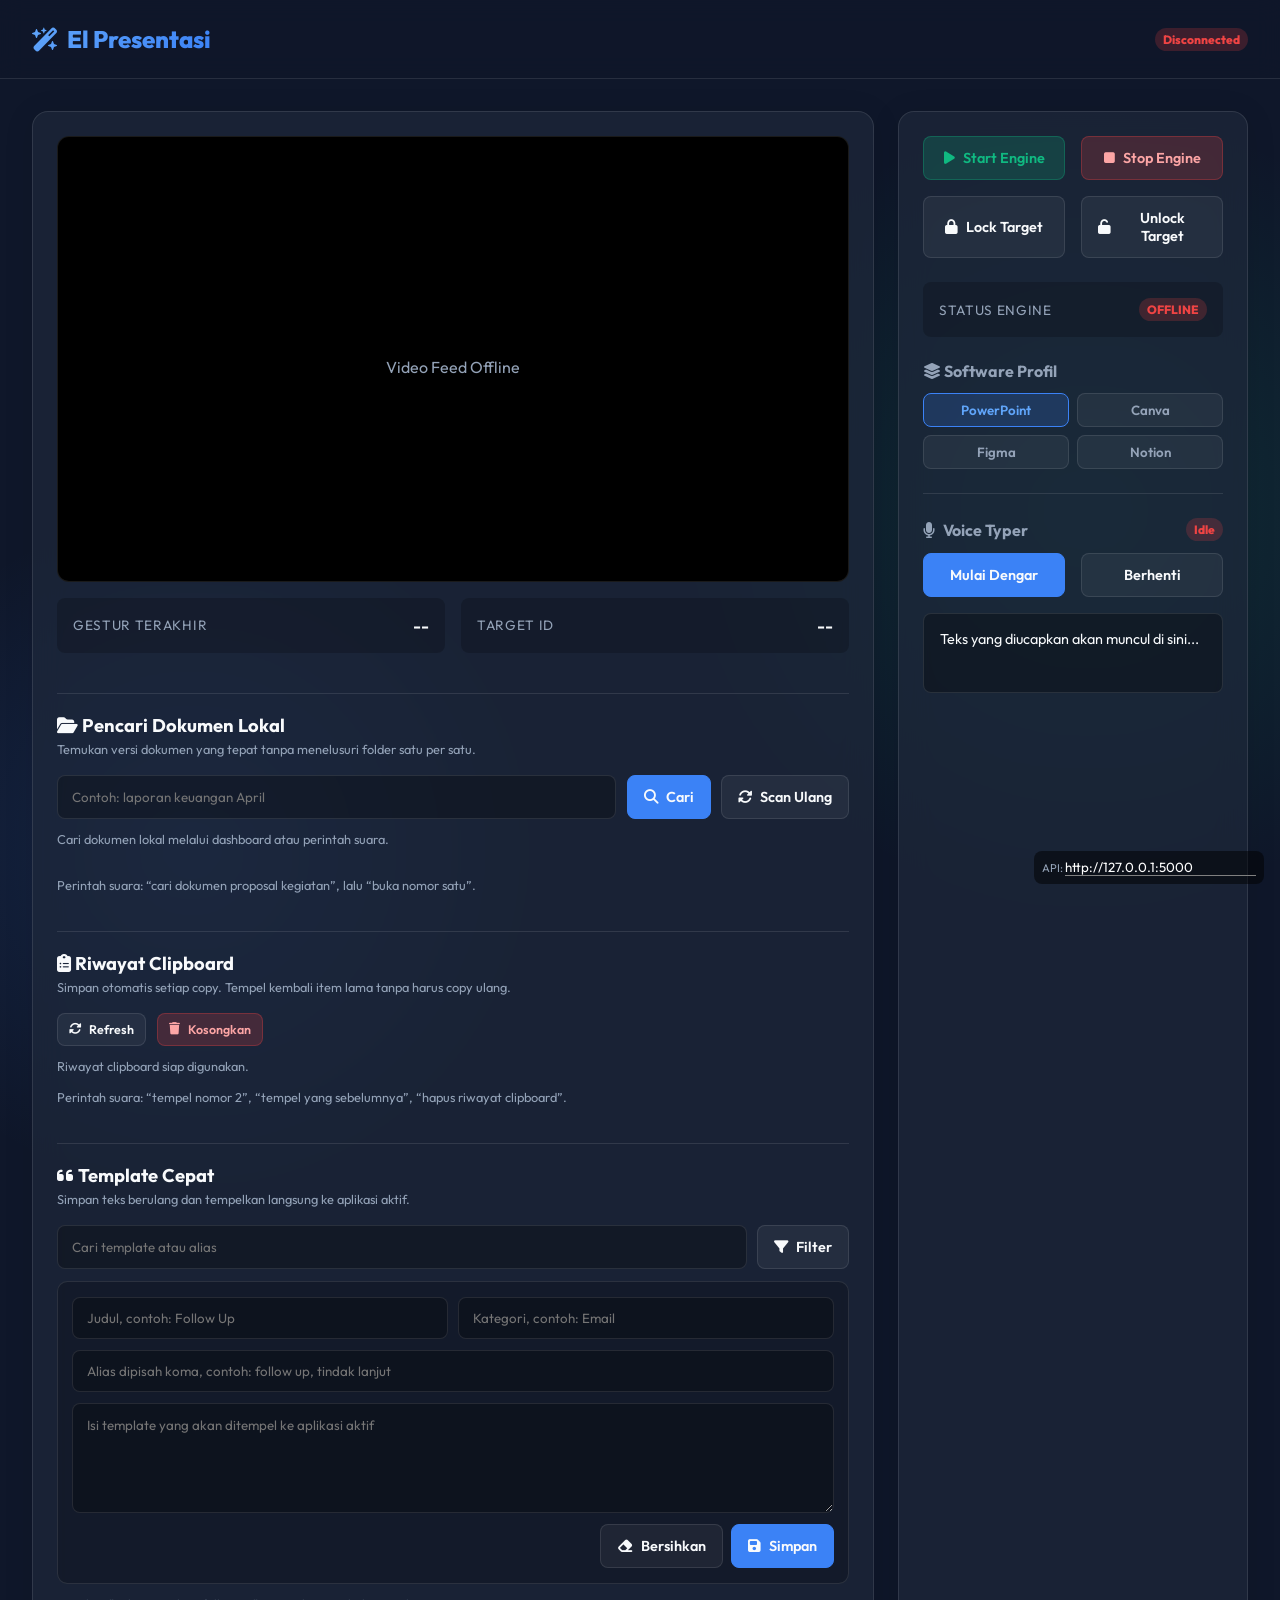
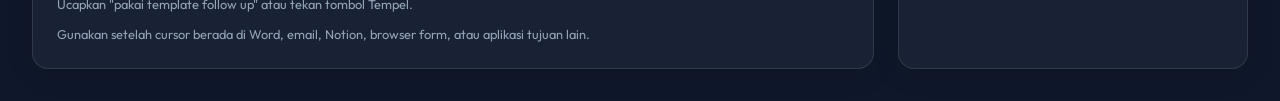
==== frontend/index.html @ c08a26cc "vibe" ====
<!DOCTYPE html>
<html lang="id">
<head>
    <meta charset="UTF-8">
    <meta name="viewport" content="width=device-width, initial-scale=1.0">
    <title>El Presentasi - Dashboard</title>
    <link href="https://fonts.googleapis.com/css2?family=Outfit:wght@300;400;600;800&display=swap" rel="stylesheet">
    <link rel="stylesheet" href="https://cdnjs.cloudflare.com/ajax/libs/font-awesome/6.4.0/css/all.min.css">
    <style>
        :root {
            --bg-color: #0f172a;
            --panel-bg: rgba(30, 41, 59, 0.7);
            --primary: #3b82f6;
            --primary-hover: #2563eb;
            --success: #10b981;
            --danger: #ef4444;
            --warning: #f59e0b;
            --text-main: #f8fafc;
            --text-muted: #94a3b8;
            --glass-border: rgba(255, 255, 255, 0.1);
        }

        * {
            box-sizing: border-box;
            margin: 0;
            padding: 0;
            font-family: 'Outfit', sans-serif;
        }

        body {
            background-color: var(--bg-color);
            background-image: radial-gradient(circle at 15% 50%, rgba(59, 130, 246, 0.15), transparent 25%),
                              radial-gradient(circle at 85% 30%, rgba(16, 185, 129, 0.15), transparent 25%);
            color: var(--text-main);
            min-height: 100vh;
            display: flex;
            flex-direction: column;
            overflow-x: hidden;
        }

        header {
            padding: 1.5rem 2rem;
            display: flex;
            justify-content: space-between;
            align-items: center;
            border-bottom: 1px solid var(--glass-border);
            background: rgba(15, 23, 42, 0.8);
            backdrop-filter: blur(12px);
            position: sticky;
            top: 0;
            z-index: 100;
        }

        .logo {
            font-size: 1.5rem;
            font-weight: 800;
            background: linear-gradient(135deg, #60a5fa, #3b82f6);
            -webkit-background-clip: text;
            -webkit-text-fill-color: transparent;
            display: flex;
            align-items: center;
            gap: 0.5rem;
        }

        .container {
            display: grid;
            grid-template-columns: 1fr 350px;
            gap: 1.5rem;
            padding: 2rem;
            flex-grow: 1;
            max-width: 1400px;
            margin: 0 auto;
            width: 100%;
        }

        @media (max-width: 1024px) {
            .container {
                grid-template-columns: 1fr;
            }
        }

        .glass-panel {
            background: var(--panel-bg);
            border-radius: 1rem;
            border: 1px solid var(--glass-border);
            padding: 1.5rem;
            backdrop-filter: blur(16px);
            box-shadow: 0 4px 30px rgba(0, 0, 0, 0.1);
        }

        /* Video Section */
        .video-section {
            display: flex;
            flex-direction: column;
            gap: 1rem;
        }

        .video-container {
            width: 100%;
            aspect-ratio: 16/9;
            background: #000;
            border-radius: 0.75rem;
            overflow: hidden;
            position: relative;
            border: 1px solid var(--glass-border);
            display: flex;
            align-items: center;
            justify-content: center;
        }

        .video-container img {
            width: 100%;
            height: 100%;
            object-fit: contain;
        }

        .video-placeholder {
            position: absolute;
            display: flex;
            flex-direction: column;
            align-items: center;
            gap: 1rem;
            color: var(--text-muted);
        }

        .video-placeholder i {
            font-size: 3rem;
        }

        /* Controls Section */
        .controls-grid {
            display: grid;
            grid-template-columns: repeat(2, 1fr);
            gap: 1rem;
            margin-bottom: 1.5rem;
        }

        .btn {
            background: rgba(255, 255, 255, 0.05);
            border: 1px solid var(--glass-border);
            color: var(--text-main);
            padding: 0.75rem 1rem;
            border-radius: 0.5rem;
            font-size: 0.9rem;
            font-weight: 600;
            cursor: pointer;
            transition: all 0.2s ease;
            display: flex;
            align-items: center;
            justify-content: center;
            gap: 0.5rem;
        }

        .btn:hover {
            background: rgba(255, 255, 255, 0.1);
            transform: translateY(-2px);
        }

        .btn:active {
            transform: translateY(0);
        }

        .btn-primary {
            background: var(--primary);
            border-color: var(--primary);
        }
        .btn-primary:hover {
            background: var(--primary-hover);
        }

        .btn-success {
            background: rgba(16, 185, 129, 0.2);
            color: var(--success);
            border-color: rgba(16, 185, 129, 0.3);
        }
        .btn-success:hover { background: rgba(16, 185, 129, 0.3); }

        .btn-danger {
            background: rgba(239, 68, 68, 0.2);
            color: #fca5a5;
            border-color: rgba(239, 68, 68, 0.3);
        }
        .btn-danger:hover { background: rgba(239, 68, 68, 0.3); }

        /* Status Cards */
        .status-container {
            display: flex;
            flex-direction: column;
            gap: 1rem;
            margin-bottom: 1.5rem;
        }

        .status-card {
            background: rgba(0, 0, 0, 0.2);
            border-radius: 0.5rem;
            padding: 1rem;
            display: flex;
            justify-content: space-between;
            align-items: center;
        }

        .status-label {
            font-size: 0.85rem;
            color: var(--text-muted);
            text-transform: uppercase;
            letter-spacing: 0.05em;
        }

        .status-value {
            font-weight: 600;
            font-size: 1.1rem;
        }

        .status-badge {
            padding: 0.25rem 0.5rem;
            border-radius: 1rem;
            font-size: 0.75rem;
            font-weight: 800;
        }
        .badge-active { background: rgba(16, 185, 129, 0.2); color: var(--success); }
        .badge-inactive { background: rgba(239, 68, 68, 0.2); color: var(--danger); }
        .badge-warning { background: rgba(245, 158, 11, 0.2); color: var(--warning); }

        /* Software Selector */
        .software-selector {
            margin-bottom: 1.5rem;
        }
        .software-selector h3 {
            font-size: 1rem;
            margin-bottom: 0.75rem;
            color: var(--text-muted);
        }
        .software-grid {
            display: grid;
            grid-template-columns: repeat(2, 1fr);
            gap: 0.5rem;
        }
        .software-btn {
            background: rgba(255, 255, 255, 0.05);
            border: 1px solid var(--glass-border);
            color: var(--text-muted);
            padding: 0.5rem;
            border-radius: 0.5rem;
            cursor: pointer;
            transition: all 0.2s;
            font-weight: 600;
            display: flex;
            align-items: center;
            justify-content: center;
            gap: 0.5rem;
        }
        .software-btn.active {
            background: rgba(59, 130, 246, 0.2);
            color: #60a5fa;
            border-color: var(--primary);
        }

        /* Voice Typer Section */
        .voice-section {
            margin-top: 1.5rem;
            padding-top: 1.5rem;
            border-top: 1px solid var(--glass-border);
        }

        .voice-section h3 {
            font-size: 1rem;
            margin-bottom: 0.75rem;
            color: var(--text-muted);
            display: flex;
            align-items: center;
            gap: 0.5rem;
        }

        .voice-text-box {
            background: rgba(0, 0, 0, 0.3);
            border: 1px solid var(--glass-border);
            border-radius: 0.5rem;
            padding: 1rem;
            min-height: 80px;
            font-size: 0.9rem;
            color: var(--text-main);
            margin-bottom: 1rem;
            word-wrap: break-word;
        }

        /* Document Finder */
        .document-section {
            border-top: 1px solid var(--glass-border);
            padding-top: 1.25rem;
        }

        .document-heading {
            display: flex;
            align-items: flex-end;
            justify-content: space-between;
            gap: 1rem;
            margin-bottom: 1rem;
        }

        .document-heading h2 {
            font-size: 1.15rem;
            margin-bottom: 0.2rem;
        }

        .document-heading p,
        .document-help {
            color: var(--text-muted);
            font-size: 0.8rem;
            line-height: 1.5;
        }

        .document-search-row {
            display: grid;
            grid-template-columns: minmax(0, 1fr) auto auto;
            gap: 0.65rem;
        }

        .document-search-row input {
            width: 100%;
            background: rgba(0, 0, 0, 0.28);
            border: 1px solid var(--glass-border);
            color: var(--text-main);
            padding: 0.8rem 0.9rem;
            border-radius: 0.5rem;
            outline: none;
            transition: border-color 0.2s ease, box-shadow 0.2s ease;
        }

        .document-search-row input:focus {
            border-color: var(--primary);
            box-shadow: 0 0 0 3px rgba(59, 130, 246, 0.16);
        }

        .document-message {
            min-height: 1.2rem;
            color: var(--text-muted);
            font-size: 0.8rem;
            margin: 0.75rem 0;
        }

        .document-message.error {
            color: #fca5a5;
        }

        .document-results {
            display: grid;
            gap: 0.55rem;
        }

        .document-result,
        .document-empty {
            background: rgba(0, 0, 0, 0.22);
            border: 1px solid var(--glass-border);
            border-radius: 0.65rem;
            padding: 0.8rem;
        }

        .document-result {
            display: grid;
            grid-template-columns: auto minmax(0, 1fr) auto;
            align-items: center;
            gap: 0.75rem;
        }

        .document-result-index {
            width: 1.75rem;
            height: 1.75rem;
            border-radius: 50%;
            display: grid;
            place-items: center;
            color: #93c5fd;
            background: rgba(59, 130, 246, 0.16);
            font-size: 0.78rem;
            font-weight: 800;
        }

        .document-result-name {
            font-size: 0.92rem;
            font-weight: 600;
            word-break: break-word;
        }

        .document-result-meta,
        .document-result-path {
            color: var(--text-muted);
            font-size: 0.72rem;
            margin-top: 0.18rem;
            word-break: break-all;
        }

        .document-help {
            margin-top: 0.85rem;
        }

        .btn-compact {
            padding: 0.5rem 0.7rem;
            font-size: 0.78rem;
        }

        /* Clipboard History */
        .clipboard-section {
            border-top: 1px solid var(--glass-border);
            padding-top: 1.25rem;
            margin-top: 1.25rem;
        }

        .clipboard-heading {
            display: flex;
            align-items: flex-end;
            justify-content: space-between;
            gap: 1rem;
            margin-bottom: 1rem;
        }

        .clipboard-heading h2 {
            font-size: 1.15rem;
            margin-bottom: 0.2rem;
        }

        .clipboard-heading p,
        .clipboard-help {
            color: var(--text-muted);
            font-size: 0.8rem;
            line-height: 1.5;
        }

        .clipboard-toolbar {
            display: flex;
            gap: 0.65rem;
            margin-bottom: 0.75rem;
        }

        .clipboard-message {
            min-height: 1.2rem;
            color: var(--text-muted);
            font-size: 0.8rem;
            margin: 0.65rem 0;
        }

        .clipboard-message.error {
            color: #fca5a5;
        }

        .clipboard-list {
            display: grid;
            gap: 0.55rem;
        }

        .clipboard-item,
        .clipboard-empty {
            background: rgba(0, 0, 0, 0.22);
            border: 1px solid var(--glass-border);
            border-radius: 0.65rem;
            padding: 0.8rem;
        }

        .clipboard-item {
            display: grid;
            grid-template-columns: auto minmax(0, 1fr) auto;
            align-items: center;
            gap: 0.75rem;
            cursor: pointer;
            transition: border-color 0.2s ease, background 0.15s ease;
        }

        .clipboard-item:hover {
            border-color: rgba(59, 130, 246, 0.4);
            background: rgba(59, 130, 246, 0.06);
        }

        .clipboard-item-index {
            width: 1.75rem;
            height: 1.75rem;
            border-radius: 50%;
            display: grid;
            place-items: center;
            color: #a78bfa;
            background: rgba(139, 92, 246, 0.16);
            font-size: 0.78rem;
            font-weight: 800;
        }

        .clipboard-item-preview {
            font-size: 0.88rem;
            color: var(--text-main);
            word-break: break-word;
            white-space: pre-line;
            max-height: 2.8rem;
            overflow: hidden;
            line-height: 1.4;
        }

        .clipboard-item-meta {
            color: var(--text-muted);
            font-size: 0.7rem;
            margin-top: 0.15rem;
        }

        /* Quick Templates */
        .snippet-section {
            border-top: 1px solid var(--glass-border);
            padding-top: 1.25rem;
            margin-top: 1.25rem;
        }

        .snippet-heading {
            display: flex;
            align-items: flex-end;
            justify-content: space-between;
            gap: 1rem;
            margin-bottom: 1rem;
        }

        .snippet-heading h2 {
            font-size: 1.15rem;
            margin-bottom: 0.2rem;
        }

        .snippet-heading p,
        .snippet-help {
            color: var(--text-muted);
            font-size: 0.8rem;
            line-height: 1.5;
        }

        .snippet-toolbar {
            display: grid;
            grid-template-columns: minmax(0, 1fr) auto;
            gap: 0.65rem;
            margin-bottom: 0.75rem;
        }

        .snippet-form {
            background: rgba(0, 0, 0, 0.22);
            border: 1px solid var(--glass-border);
            border-radius: 0.65rem;
            padding: 0.9rem;
            display: grid;
            gap: 0.7rem;
            margin-bottom: 0.75rem;
        }

        .snippet-form-grid {
            display: grid;
            grid-template-columns: repeat(2, minmax(0, 1fr));
            gap: 0.65rem;
        }

        .snippet-toolbar input,
        .snippet-form input,
        .snippet-form textarea {
            width: 100%;
            background: rgba(0, 0, 0, 0.28);
            border: 1px solid var(--glass-border);
            color: var(--text-main);
            padding: 0.75rem 0.85rem;
            border-radius: 0.5rem;
            outline: none;
            transition: border-color 0.2s ease, box-shadow 0.2s ease;
        }

        .snippet-toolbar input:focus,
        .snippet-form input:focus,
        .snippet-form textarea:focus {
            border-color: var(--primary);
            box-shadow: 0 0 0 3px rgba(59, 130, 246, 0.16);
        }

        .snippet-form textarea {
            min-height: 110px;
            resize: vertical;
            line-height: 1.45;
        }

        .snippet-form-actions,
        .snippet-actions {
            display: flex;
            flex-wrap: wrap;
            gap: 0.45rem;
            justify-content: flex-end;
        }

        .snippet-message {
            min-height: 1.2rem;
            color: var(--text-muted);
            font-size: 0.8rem;
            margin: 0.65rem 0;
        }

        .snippet-message.error {
            color: #fca5a5;
        }

        .snippet-list {
            display: grid;
            gap: 0.55rem;
        }

        .snippet-card,
        .snippet-empty {
            background: rgba(0, 0, 0, 0.22);
            border: 1px solid var(--glass-border);
            border-radius: 0.65rem;
            padding: 0.8rem;
        }

        .snippet-card {
            display: grid;
            grid-template-columns: minmax(0, 1fr) auto;
            gap: 0.75rem;
            align-items: start;
        }

        .snippet-title-row {
            display: flex;
            align-items: center;
            flex-wrap: wrap;
            gap: 0.45rem;
            margin-bottom: 0.25rem;
        }

        .snippet-title {
            font-size: 0.94rem;
            font-weight: 700;
            word-break: break-word;
        }

        .snippet-category {
            color: #93c5fd;
            background: rgba(59, 130, 246, 0.14);
            border: 1px solid rgba(59, 130, 246, 0.24);
            border-radius: 999px;
            padding: 0.16rem 0.45rem;
            font-size: 0.68rem;
            font-weight: 700;
        }

        .snippet-aliases,
        .snippet-preview {
            color: var(--text-muted);
            font-size: 0.74rem;
            line-height: 1.45;
            word-break: break-word;
        }

        .snippet-preview {
            margin-top: 0.22rem;
            white-space: pre-line;
            max-height: 3.2rem;
            overflow: hidden;
        }

        @media (max-width: 640px) {
            .document-search-row {
                grid-template-columns: 1fr 1fr;
            }

            .document-search-row input {
                grid-column: 1 / -1;
            }

            .snippet-toolbar,
            .snippet-form-grid,
            .snippet-card {
                grid-template-columns: 1fr;
            }

            .snippet-actions,
            .snippet-form-actions {
                justify-content: stretch;
            }

            .snippet-actions .btn,
            .snippet-form-actions .btn {
                flex: 1 1 auto;
            }
        }

        /* Pulse animation */
        @keyframes pulse {
            0% { box-shadow: 0 0 0 0 rgba(239, 68, 68, 0.4); }
            70% { box-shadow: 0 0 0 10px rgba(239, 68, 68, 0); }
            100% { box-shadow: 0 0 0 0 rgba(239, 68, 68, 0); }
        }
        .recording .fa-microphone {
            color: var(--danger);
            animation: pulse 2s infinite;
            border-radius: 50%;
        }

        /* API Base URL config */
        .api-config {
            position: fixed;
            bottom: 1rem;
            right: 1rem;
            background: rgba(0,0,0,0.5);
            padding: 0.5rem;
            border-radius: 0.5rem;
            font-size: 0.7rem;
            color: var(--text-muted);
        }

    </style>
</head>
<body>

    <header>
        <div class="logo">
            <i class="fa-solid fa-wand-magic-sparkles"></i>
            El Presentasi
        </div>
        <div id="connection-status" class="status-badge badge-warning">Connecting...</div>
    </header>

    <div class="container">
        <!-- Main Video Panel -->
        <div class="glass-panel video-section">
            <div class="video-container">
                <div class="video-placeholder" id="video-placeholder">
                    <i class="fa-solid fa-camera-slash"></i>
                    <p>Video Feed Offline</p>
                </div>
                <img id="video-stream" src="" alt="Video Feed" style="display: none;">
            </div>

            <div class="status-container" style="flex-direction: row; flex-wrap: wrap;">
                <div class="status-card" style="flex: 1;">
                    <div class="status-label">Gestur Terakhir</div>
                    <div class="status-value" id="val-gesture">--</div>
                </div>
                <div class="status-card" style="flex: 1;">
                    <div class="status-label">Target ID</div>
                    <div class="status-value" id="val-locked-id">--</div>
                </div>
            </div>

            <section class="document-section" aria-labelledby="document-title">
                <div class="document-heading">
                    <div>
                        <h2 id="document-title"><i class="fa-solid fa-folder-open"></i> Pencari Dokumen Lokal</h2>
                        <p>Temukan versi dokumen yang tepat tanpa menelusuri folder satu per satu.</p>
                    </div>
                </div>
                <div class="document-search-row">
                    <input
                        type="search"
                        id="document-query"
                        placeholder="Contoh: laporan keuangan April"
                        aria-label="Kata kunci pencarian dokumen"
                    >
                    <button class="btn btn-primary" id="document-search-button" onclick="searchDocuments(false)">
                        <i class="fa-solid fa-magnifying-glass"></i> Cari
                    </button>
                    <button class="btn" id="document-refresh-button" onclick="searchDocuments(true)">
                        <i class="fa-solid fa-rotate"></i> Scan Ulang
                    </button>
                </div>
                <div class="document-message" id="document-message">
                    Cari dokumen lokal melalui dashboard atau perintah suara.
                </div>
                <div class="document-results" id="document-results"></div>
                <p class="document-help">
                    Perintah suara: “cari dokumen proposal kegiatan”, lalu “buka nomor satu”.
                </p>
            </section>

            <section class="clipboard-section" aria-labelledby="clipboard-title">
                <div class="clipboard-heading">
                    <div>
                        <h2 id="clipboard-title"><i class="fa-solid fa-clipboard-list"></i> Riwayat Clipboard</h2>
                        <p>Simpan otomatis setiap copy. Tempel kembali item lama tanpa harus copy ulang.</p>
                    </div>
                </div>
                <div class="clipboard-toolbar">
                    <button class="btn btn-compact" onclick="refreshClipboard()">
                        <i class="fa-solid fa-rotate"></i> Refresh
                    </button>
                    <button class="btn btn-danger btn-compact" onclick="clearClipboard()">
                        <i class="fa-solid fa-trash"></i> Kosongkan
                    </button>
                </div>
                <div class="clipboard-message" id="clipboard-message">
                    Riwayat clipboard siap digunakan.
                </div>
                <div class="clipboard-list" id="clipboard-list"></div>
                <p class="clipboard-help">
                    Perintah suara: &ldquo;tempel nomor 2&rdquo;, &ldquo;tempel yang sebelumnya&rdquo;, &ldquo;hapus riwayat clipboard&rdquo;.
                </p>
            </section>

            <section class="snippet-section" aria-labelledby="snippet-title">
                <div class="snippet-heading">
                    <div>
                        <h2 id="snippet-title"><i class="fa-solid fa-quote-left"></i> Template Cepat</h2>
                        <p>Simpan teks berulang dan tempelkan langsung ke aplikasi aktif.</p>
                    </div>
                </div>

                <div class="snippet-toolbar">
                    <input
                        type="search"
                        id="snippet-search"
                        placeholder="Cari template atau alias"
                        aria-label="Cari template cepat"
                    >
                    <button class="btn" id="snippet-search-button" onclick="loadSnippets()">
                        <i class="fa-solid fa-filter"></i> Filter
                    </button>
                </div>

                <form class="snippet-form" id="snippet-form" onsubmit="saveSnippet(event)">
                    <input type="hidden" id="snippet-id">
                    <div class="snippet-form-grid">
                        <input
                            type="text"
                            id="snippet-title-input"
                            placeholder="Judul, contoh: Follow Up"
                            aria-label="Judul template"
                            maxlength="80"
                            required
                        >
                        <input
                            type="text"
                            id="snippet-category-input"
                            placeholder="Kategori, contoh: Email"
                            aria-label="Kategori template"
                            maxlength="60"
                        >
                    </div>
                    <input
                        type="text"
                        id="snippet-aliases-input"
                        placeholder="Alias dipisah koma, contoh: follow up, tindak lanjut"
                        aria-label="Alias template"
                    >
                    <textarea
                        id="snippet-body-input"
                        placeholder="Isi template yang akan ditempel ke aplikasi aktif"
                        aria-label="Isi template"
                        maxlength="5000"
                        required
                    ></textarea>
                    <div class="snippet-form-actions">
                        <button class="btn" type="button" onclick="resetSnippetForm()">
                            <i class="fa-solid fa-eraser"></i> Bersihkan
                        </button>
                        <button class="btn btn-primary" id="snippet-save-button" type="submit">
                            <i class="fa-solid fa-floppy-disk"></i> Simpan
                        </button>
                    </div>
                </form>

                <div class="snippet-message" id="snippet-message">
                    Ucapkan "pakai template follow up" atau tekan tombol Tempel.
                </div>
                <div class="snippet-list" id="snippet-list"></div>
                <p class="snippet-help">
                    Gunakan setelah cursor berada di Word, email, Notion, browser form, atau aplikasi tujuan lain.
                </p>
            </section>
        </div>

        <!-- Sidebar Controls -->
        <div class="glass-panel">
            <div class="controls-grid">
                <button class="btn btn-success" onclick="apiCall('start')">
                    <i class="fa-solid fa-play"></i> Start Engine
                </button>
                <button class="btn btn-danger" onclick="apiCall('stop')">
                    <i class="fa-solid fa-stop"></i> Stop Engine
                </button>
                <button class="btn" onclick="apiCall('lock')">
                    <i class="fa-solid fa-lock"></i> Lock Target
                </button>
                <button class="btn" onclick="apiCall('unlock')">
                    <i class="fa-solid fa-unlock"></i> Unlock Target
                </button>
            </div>

            <div class="status-card" style="margin-bottom: 1.5rem;">
                <div class="status-label">Status Engine</div>
                <div class="status-badge badge-inactive" id="status-engine">OFFLINE</div>
            </div>

            <!-- Software Selector -->
            <div class="software-selector">
                <h3><i class="fa-solid fa-layer-group"></i> Software Profil</h3>
                <div class="software-grid">
                    <button class="software-btn active" id="btn-ppt" onclick="setSoftware('ppt')">PowerPoint</button>
                    <button class="software-btn" id="btn-canva" onclick="setSoftware('canva')">Canva</button>
                    <button class="software-btn" id="btn-figma" onclick="setSoftware('figma')">Figma</button>
                    <button class="software-btn" id="btn-notion" onclick="setSoftware('notion')">Notion</button>
                </div>
            </div>

            <!-- Voice Typer Section -->
            <div class="voice-section">
                <h3>
                    <i class="fa-solid fa-microphone" id="voice-icon"></i> Voice Typer
                    <span id="voice-status-badge" class="status-badge badge-inactive" style="margin-left: auto;">Idle</span>
                </h3>
                <div class="controls-grid" style="grid-template-columns: 1fr 1fr; margin-bottom: 1rem;">
                    <button class="btn btn-primary" onclick="toggleBrowserVoice(true)">Mulai Dengar</button>
                    <button class="btn" onclick="toggleBrowserVoice(false)">Berhenti</button>
                </div>
                <div class="voice-text-box" id="voice-text">
                    Teks yang diucapkan akan muncul di sini...
                </div>
            </div>
        </div>
    </div>

    <div class="api-config">
        API: <input type="text" id="api-url" value="http://127.0.0.1:5000" style="background:transparent; border:none; color:white; border-bottom: 1px solid gray;">
    </div>

    <script>
        // API Base URL
        const getBaseUrl = () => document.getElementById('api-url').value;

        // Elements
        const elConnStatus = document.getElementById('connection-status');
        const elEngineStatus = document.getElementById('status-engine');
        const elGesture = document.getElementById('val-gesture');
        const elLockedId = document.getElementById('val-locked-id');
        const elVoiceIcon = document.getElementById('voice-icon');
        const elVoiceBadge = document.getElementById('voice-status-badge');
        const elVoiceText = document.getElementById('voice-text');
        const elDocumentQuery = document.getElementById('document-query');
        const elDocumentMessage = document.getElementById('document-message');
        const elDocumentResults = document.getElementById('document-results');
        const elSnippetSearch = document.getElementById('snippet-search');
        const elSnippetMessage = document.getElementById('snippet-message');
        const elSnippetList = document.getElementById('snippet-list');
        const elSnippetForm = document.getElementById('snippet-form');
        const elSnippetId = document.getElementById('snippet-id');
        const elSnippetTitle = document.getElementById('snippet-title-input');
        const elSnippetCategory = document.getElementById('snippet-category-input');
        const elSnippetAliases = document.getElementById('snippet-aliases-input');
        const elSnippetBody = document.getElementById('snippet-body-input');
        const elSnippetSaveButton = document.getElementById('snippet-save-button');
        const elClipboardMessage = document.getElementById('clipboard-message');
        const elClipboardList = document.getElementById('clipboard-list');

        const videoStream = document.getElementById('video-stream');
        const videoPlaceholder = document.getElementById('video-placeholder');

        // Browser Speech Recognition state
        let recognition = null;
        let isBrowserVoiceRunning = false;
        let lastDocumentRevision = null;
        let lastSnippetRevision = null;
        let lastClipboardRevision = null;
        let snippetCache = [];

        async function toggleBrowserVoice(start) {
            const SpeechRecognition = window.SpeechRecognition || window.webkitSpeechRecognition;
            if (!SpeechRecognition) {
                console.warn("Browser does not support Web Speech API. Falling back to backend VoiceTyper.");
                if (start) {
                    await apiCall('voice_start');
                } else {
                    await apiCall('voice_stop');
                }
                return;
            }

            if (start) {
                if (isBrowserVoiceRunning) return;

                recognition = new SpeechRecognition();
                recognition.continuous = true;
                recognition.interimResults = true;
                recognition.lang = 'id-ID';

                recognition.onstart = () => {
                    isBrowserVoiceRunning = true;
                    elVoiceIcon.parentElement.classList.add('recording');
                    elVoiceBadge.textContent = "LISTENING";
                    elVoiceBadge.className = "status-badge badge-active";
                    elVoiceText.textContent = "Mendengarkan langsung secara real-time...";
                };

                recognition.onresult = async (event) => {
                    let finalTranscript = '';
                    let interimTranscript = '';

                    for (let i = 0; i < event.results.length; ++i) {
                        const transcript = event.results[i][0].transcript;
                        if (event.results[i].isFinal) {
                            finalTranscript += transcript;
                        } else {
                            interimTranscript += transcript;
                        }
                    }

                    // Tampilkan output secara real-time
                    elVoiceText.innerHTML = `
                        <span>${finalTranscript}</span>
                        <span style="color: var(--text-muted); font-style: italic;">${interimTranscript}</span>
                    `;

                    // Hanya kirim teks final ke backend untuk diketik
                    for (let i = event.resultIndex; i < event.results.length; ++i) {
                        if (event.results[i].isFinal) {
                            const text = event.results[i][0].transcript.trim();
                            if (text) {
                                console.log("Sending speech text to backend:", text);
                                await apiCall('type', 'POST', { text });
                            }
                        }
                    }
                };

                recognition.onerror = (event) => {
                    console.error("Speech recognition error:", event.error);
                    if (event.error !== 'no-speech') {
                        elVoiceText.textContent = `Error: ${event.error}`;
                        elVoiceText.style.color = 'var(--danger)';
                        stopBrowserVoice();
                    }
                };

                recognition.onend = () => {
                    // Automatically restart if it was stopped unexpectedly by browser timeout
                    if (isBrowserVoiceRunning && recognition) {
                        try {
                            recognition.start();
                        } catch (e) {
                            stopBrowserVoice();
                        }
                    }
                };

                recognition.start();
            } else {
                stopBrowserVoice();
            }
        }

        function stopBrowserVoice() {
            isBrowserVoiceRunning = false;
            if (recognition) {
                try { recognition.stop(); } catch(e){}
                recognition = null;
            }
            elVoiceIcon.parentElement.classList.remove('recording');
            elVoiceBadge.textContent = "IDLE";
            elVoiceBadge.className = "status-badge badge-inactive";
        }

        // Setup Video Feed
        function updateVideoFeed() {
            videoStream.src = `${getBaseUrl()}/video_feed?t=${new Date().getTime()}`;
            videoStream.style.display = 'block';
            videoPlaceholder.style.display = 'none';
        }

        function handleImageError() {
            videoStream.style.display = 'none';
            videoPlaceholder.style.display = 'flex';
        }

        function formatFileSize(sizeInBytes) {
            if (!Number.isFinite(sizeInBytes) || sizeInBytes < 1024) return `${sizeInBytes || 0} B`;
            const units = ['KB', 'MB', 'GB'];
            let size = sizeInBytes / 1024;
            let unitIndex = 0;
            while (size >= 1024 && unitIndex < units.length - 1) {
                size /= 1024;
                unitIndex += 1;
            }
            return `${size.toFixed(size >= 10 ? 0 : 1)} ${units[unitIndex]}`;
        }

        function renderDocumentState(payload) {
            if (!payload) return;
            if (payload.revision !== undefined && payload.revision === lastDocumentRevision) return;
            if (payload.revision !== undefined) lastDocumentRevision = payload.revision;

            elDocumentMessage.textContent = payload.message || 'Status pencarian dokumen belum tersedia.';
            elDocumentMessage.classList.toggle('error', payload.status === 'error');
            if (!Array.isArray(payload.results)) return;

            elDocumentResults.replaceChildren();
            if (payload.results.length === 0) {
                const emptyState = document.createElement('div');
                emptyState.className = 'document-empty';
                emptyState.textContent = 'Belum ada kandidat dokumen untuk ditampilkan.';
                elDocumentResults.appendChild(emptyState);
                return;
            }

            payload.results.forEach((documentResult, index) => {
                const resultCard = document.createElement('article');
                resultCard.className = 'document-result';

                const resultIndex = document.createElement('div');
                resultIndex.className = 'document-result-index';
                resultIndex.textContent = index + 1;

                const resultInfo = document.createElement('div');
                const resultName = document.createElement('div');
                resultName.className = 'document-result-name';
                resultName.textContent = documentResult.name;

                const resultMeta = document.createElement('div');
                resultMeta.className = 'document-result-meta';
                resultMeta.textContent = `${documentResult.extension.toUpperCase()} · ${formatFileSize(documentResult.size_bytes)} · ${new Date(documentResult.modified_at).toLocaleString('id-ID')}`;

                const resultPath = document.createElement('div');
                resultPath.className = 'document-result-path';
                resultPath.textContent = documentResult.parent;

                const openButton = document.createElement('button');
                openButton.className = 'btn btn-compact';
                openButton.type = 'button';
                openButton.textContent = 'Buka';
                openButton.setAttribute('aria-label', `Buka ${documentResult.name}`);
                openButton.addEventListener('click', () => openDocument(documentResult.id));

                resultInfo.append(resultName, resultMeta, resultPath);
                resultCard.append(resultIndex, resultInfo, openButton);
                elDocumentResults.appendChild(resultCard);
            });
        }

        async function searchDocuments(forceRefresh) {
            const query = elDocumentQuery.value.trim();
            if (!query) {
                renderDocumentState({
                    status: 'error',
                    message: 'Masukkan kata kunci dokumen yang ingin dicari.',
                    revision: `local-${Date.now()}`,
                });
                return;
            }
            const payload = await apiCall('documents/search', 'POST', {
                query,
                force_refresh: Boolean(forceRefresh),
            });
            renderDocumentState(payload);
        }

        async function openDocument(resultId) {
            const payload = await apiCall('documents/open', 'POST', { result_id: resultId });
            renderDocumentState(payload);
        }

        function handleDocumentCommandResponse(payload) {
            if (payload && ['document_search', 'document_open'].includes(payload.command)) {
                renderDocumentState(payload);
            }
        }

        function renderSnippetStatus(payload) {
            if (!payload) return;
            if (payload.revision !== undefined && payload.revision === lastSnippetRevision) return;
            if (payload.revision !== undefined) lastSnippetRevision = payload.revision;

            elSnippetMessage.textContent = payload.message || 'Status template cepat belum tersedia.';
            elSnippetMessage.classList.toggle('error', payload.status === 'error');
        }

        function renderSnippetState(payload) {
            if (!payload) return;
            renderSnippetStatus(payload);
            if (Array.isArray(payload.snippets)) {
                snippetCache = payload.snippets;
                renderSnippetList(snippetCache);
            }
        }

        function renderSnippetList(snippets) {
            elSnippetList.replaceChildren();
            if (!Array.isArray(snippets) || snippets.length === 0) {
                const emptyState = document.createElement('div');
                emptyState.className = 'snippet-empty';
                emptyState.textContent = 'Belum ada template yang cocok.';
                elSnippetList.appendChild(emptyState);
                return;
            }

            snippets.forEach((snippet) => {
                const card = document.createElement('article');
                card.className = 'snippet-card';

                const content = document.createElement('div');
                const titleRow = document.createElement('div');
                titleRow.className = 'snippet-title-row';

                const title = document.createElement('div');
                title.className = 'snippet-title';
                title.textContent = snippet.title;
                titleRow.appendChild(title);

                if (snippet.category) {
                    const category = document.createElement('span');
                    category.className = 'snippet-category';
                    category.textContent = snippet.category;
                    titleRow.appendChild(category);
                }

                const aliases = document.createElement('div');
                aliases.className = 'snippet-aliases';
                aliases.textContent = snippet.aliases && snippet.aliases.length
                    ? `Alias: ${snippet.aliases.join(', ')}`
                    : 'Tanpa alias';

                const preview = document.createElement('div');
                preview.className = 'snippet-preview';
                preview.textContent = snippet.body;

                const actions = document.createElement('div');
                actions.className = 'snippet-actions';

                const insertButton = document.createElement('button');
                insertButton.className = 'btn btn-primary btn-compact';
                insertButton.type = 'button';
                insertButton.innerHTML = '<i class="fa-solid fa-paste"></i> Tempel';
                insertButton.addEventListener('click', () => insertSnippet(snippet.id));

                const editButton = document.createElement('button');
                editButton.className = 'btn btn-compact';
                editButton.type = 'button';
                editButton.innerHTML = '<i class="fa-solid fa-pen"></i> Edit';
                editButton.addEventListener('click', () => editSnippet(snippet.id));

                const deleteButton = document.createElement('button');
                deleteButton.className = 'btn btn-danger btn-compact';
                deleteButton.type = 'button';
                deleteButton.innerHTML = '<i class="fa-solid fa-trash"></i> Hapus';
                deleteButton.addEventListener('click', () => deleteSnippet(snippet.id));

                actions.append(insertButton, editButton, deleteButton);
                content.append(titleRow, aliases, preview);
                card.append(content, actions);
                elSnippetList.appendChild(card);
            });
        }

        async function loadSnippets() {
            const query = elSnippetSearch.value.trim();
            const endpoint = query
                ? `snippets?query=${encodeURIComponent(query)}`
                : 'snippets';
            const payload = await apiCall(endpoint, 'GET');
            renderSnippetState(payload);
        }

        async function saveSnippet(event) {
            event.preventDefault();
            const payload = {
                title: elSnippetTitle.value.trim(),
                category: elSnippetCategory.value.trim(),
                aliases: elSnippetAliases.value,
                body: elSnippetBody.value.trim(),
            };

            if (!payload.title || !payload.body) {
                renderSnippetStatus({
                    status: 'error',
                    message: 'Judul dan isi template wajib diisi.',
                    revision: `local-${Date.now()}`,
                });
                return;
            }

            const snippetId = elSnippetId.value;
            const response = snippetId
                ? await apiCall(`snippets/${encodeURIComponent(snippetId)}`, 'PUT', payload)
                : await apiCall('snippets', 'POST', payload);
            renderSnippetState(response);
            if (response && response.status === 'success') {
                resetSnippetForm();
            }
        }

        function editSnippet(snippetId) {
            const snippet = snippetCache.find((item) => item.id === snippetId);
            if (!snippet) return;

            elSnippetId.value = snippet.id;
            elSnippetTitle.value = snippet.title || '';
            elSnippetCategory.value = snippet.category || '';
            elSnippetAliases.value = Array.isArray(snippet.aliases) ? snippet.aliases.join(', ') : '';
            elSnippetBody.value = snippet.body || '';
            elSnippetSaveButton.innerHTML = '<i class="fa-solid fa-floppy-disk"></i> Perbarui';
            renderSnippetStatus({
                status: 'success',
                message: `Mengedit template: ${snippet.title}`,
                revision: `local-${Date.now()}`,
            });
            elSnippetTitle.focus();
        }

        function resetSnippetForm() {
            elSnippetForm.reset();
            elSnippetId.value = '';
            elSnippetSaveButton.innerHTML = '<i class="fa-solid fa-floppy-disk"></i> Simpan';
        }

        async function deleteSnippet(snippetId) {
            const snippet = snippetCache.find((item) => item.id === snippetId);
            const title = snippet ? snippet.title : 'template ini';
            if (!confirm(`Hapus ${title}?`)) return;
            const payload = await apiCall(`snippets/${encodeURIComponent(snippetId)}`, 'DELETE');
            renderSnippetState(payload);
            if (payload && payload.status === 'success' && elSnippetId.value === snippetId) {
                resetSnippetForm();
            }
        }

        async function insertSnippet(snippetId) {
            const payload = await apiCall('snippets/insert', 'POST', { snippet_id: snippetId });
            renderSnippetStatus(payload);
        }

        function handleSnippetCommandResponse(payload) {
            if (payload && typeof payload.command === 'string' && payload.command.startsWith('snippet_')) {
                renderSnippetState(payload);
            }
        }

        // ========================================================
        // CLIPBOARD HISTORY
        // ========================================================

        function renderClipboardState(payload) {
            if (!payload) return;
            if (payload.revision !== undefined && payload.revision === lastClipboardRevision) return;
            if (payload.revision !== undefined) lastClipboardRevision = payload.revision;

            if (payload.message) {
                elClipboardMessage.textContent = payload.message;
                elClipboardMessage.classList.toggle('error', payload.status === 'error');
            }
            if (!Array.isArray(payload.items)) return;

            elClipboardList.replaceChildren();
            if (payload.items.length === 0) {
                const emptyState = document.createElement('div');
                emptyState.className = 'clipboard-empty';
                emptyState.textContent = 'Riwayat clipboard kosong. Copy sesuatu untuk memulai.';
                elClipboardList.appendChild(emptyState);
                return;
            }

            payload.items.forEach((item) => {
                const card = document.createElement('article');
                card.className = 'clipboard-item';
                card.title = `Klik untuk tempel item #${item.position}`;
                card.addEventListener('click', () => pasteClipboardItem(item.position));

                const indexBadge = document.createElement('div');
                indexBadge.className = 'clipboard-item-index';
                indexBadge.textContent = item.position;

                const info = document.createElement('div');
                const preview = document.createElement('div');
                preview.className = 'clipboard-item-preview';
                preview.textContent = item.preview;

                const meta = document.createElement('div');
                meta.className = 'clipboard-item-meta';
                const charLabel = `${item.length} karakter`;
                const timeLabel = item.copied_at
                    ? new Date(item.copied_at).toLocaleString('id-ID', { hour: '2-digit', minute: '2-digit', second: '2-digit' })
                    : '';
                meta.textContent = [charLabel, timeLabel].filter(Boolean).join(' · ');

                info.append(preview, meta);

                const pasteBtn = document.createElement('button');
                pasteBtn.className = 'btn btn-primary btn-compact';
                pasteBtn.type = 'button';
                pasteBtn.innerHTML = '<i class="fa-solid fa-paste"></i>';
                pasteBtn.setAttribute('aria-label', `Tempel item #${item.position}`);
                pasteBtn.addEventListener('click', (event) => {
                    event.stopPropagation();
                    pasteClipboardItem(item.position);
                });

                card.append(indexBadge, info, pasteBtn);
                elClipboardList.appendChild(card);
            });
        }

        async function refreshClipboard() {
            const payload = await apiCall('clipboard', 'GET');
            renderClipboardState(payload);
        }

        async function clearClipboard() {
            if (!confirm('Kosongkan seluruh riwayat clipboard?')) return;
            const payload = await apiCall('clipboard', 'DELETE');
            renderClipboardState(payload);
        }

        async function pasteClipboardItem(position) {
            const payload = await apiCall('clipboard/paste', 'POST', { position });
            if (payload && payload.status === 'success') {
                elClipboardMessage.textContent = payload.message || `Item #${position} ditempel.`;
                elClipboardMessage.classList.remove('error');
            } else if (payload) {
                elClipboardMessage.textContent = payload.message || 'Gagal menempel item.';
                elClipboardMessage.classList.add('error');
            }
        }

        function handleClipboardCommandResponse(payload) {
            if (payload && typeof payload.command === 'string' && payload.command.startsWith('clipboard_')) {
                renderClipboardState(payload);
            }
        }

        // Generic API Caller
        async function apiCall(endpoint, method = 'POST', body = null) {
            try {
                const options = { method };
                if (body) {
                    options.headers = { 'Content-Type': 'application/json' };
                    options.body = JSON.stringify(body);
                }
                const res = await fetch(`${getBaseUrl()}/${endpoint}`, options);
                const data = await res.json();
                console.log(`[${endpoint}] Response:`, data);
                handleDocumentCommandResponse(data);
                handleSnippetCommandResponse(data);
                handleClipboardCommandResponse(data);
                if(endpoint === 'start') updateVideoFeed();
                return data;
            } catch (err) {
                console.error(`[${endpoint}] Error:`, err);
            }
        }

        // Set Software
        function setSoftware(software) {
            // Update UI
            document.querySelectorAll('.software-btn').forEach(btn => btn.classList.remove('active'));
            document.getElementById(`btn-${software}`).classList.add('active');

            // Call API
            apiCall('set_software', 'POST', { software });
        }

        // Polling Status
        async function pollStatus() {
            try {
                const res = await fetch(`${getBaseUrl()}/status`);
                if (!res.ok) throw new Error("Network not ok");
                const data = await res.json();

                // Connection Status
                elConnStatus.textContent = "Connected";
                elConnStatus.className = "status-badge badge-active";

                // Engine Status
                if (data.is_active) {
                    elEngineStatus.textContent = "ONLINE";
                    elEngineStatus.className = "status-badge badge-active";
                    if (videoStream.style.display === 'none' && !videoStream.src.includes('video_feed')) {
                        updateVideoFeed();
                    }
                } else {
                    elEngineStatus.textContent = "STANDBY";
                    elEngineStatus.className = "status-badge badge-warning";
                }

                // Values
                elLockedId.textContent = data.locked_id || "None";
                elGesture.textContent = data.gesture_status || "--";

                // Update Software UI based on backend state
                if (data.current_software) {
                    document.querySelectorAll('.software-btn').forEach(btn => btn.classList.remove('active'));
                    const btn = document.getElementById(`btn-${data.current_software}`);
                    if (btn) btn.classList.add('active');
                }

                // Voice Typer Status
                if (data.voice_typer) {
                    const vt = data.voice_typer;
                    if (isBrowserVoiceRunning) {
                        elVoiceIcon.parentElement.classList.add('recording');
                        elVoiceBadge.textContent = "LISTENING";
                        elVoiceBadge.className = "status-badge badge-active";
                    } else if (vt.is_running) {
                        elVoiceIcon.parentElement.classList.add('recording');
                        elVoiceBadge.textContent = vt.status.toUpperCase();
                        elVoiceBadge.className = "status-badge badge-active";
                    } else {
                        elVoiceIcon.parentElement.classList.remove('recording');
                        elVoiceBadge.textContent = "IDLE";
                        elVoiceBadge.className = "status-badge badge-inactive";
                    }
                    if (vt.last_text) {
                        elVoiceText.textContent = vt.last_text;
                    }
                    if (vt.error && !isBrowserVoiceRunning) {
                        elVoiceText.textContent = `Error: ${vt.error}`;
                        elVoiceText.style.color = 'var(--danger)';
                    } else {
                        elVoiceText.style.color = 'var(--text-main)';
                    }
                }

                if (data.documents) {
                    renderDocumentState(data.documents);
                }

                if (data.snippets) {
                    renderSnippetStatus(data.snippets);
                }

                // Clipboard History: poll perubahan
                if (data.clipboard && data.clipboard.revision !== lastClipboardRevision) {
                    refreshClipboard();
                }

            } catch (err) {
                elConnStatus.textContent = "Disconnected";
                elConnStatus.className = "status-badge badge-inactive";
            }
        }

        // Initialize
        document.getElementById('api-url').addEventListener('change', updateVideoFeed);
        videoStream.addEventListener('error', handleImageError);
        elDocumentQuery.addEventListener('keydown', (event) => {
            if (event.key === 'Enter') searchDocuments(false);
        });
        elSnippetSearch.addEventListener('keydown', (event) => {
            if (event.key === 'Enter') loadSnippets();
        });
        elSnippetSearch.addEventListener('input', () => {
            if (!elSnippetSearch.value.trim()) loadSnippets();
        });

        // Start polling
        setInterval(pollStatus, 1000);
        pollStatus(); // Initial poll
        loadSnippets();
        refreshClipboard();
    </script>
</body>
</html>
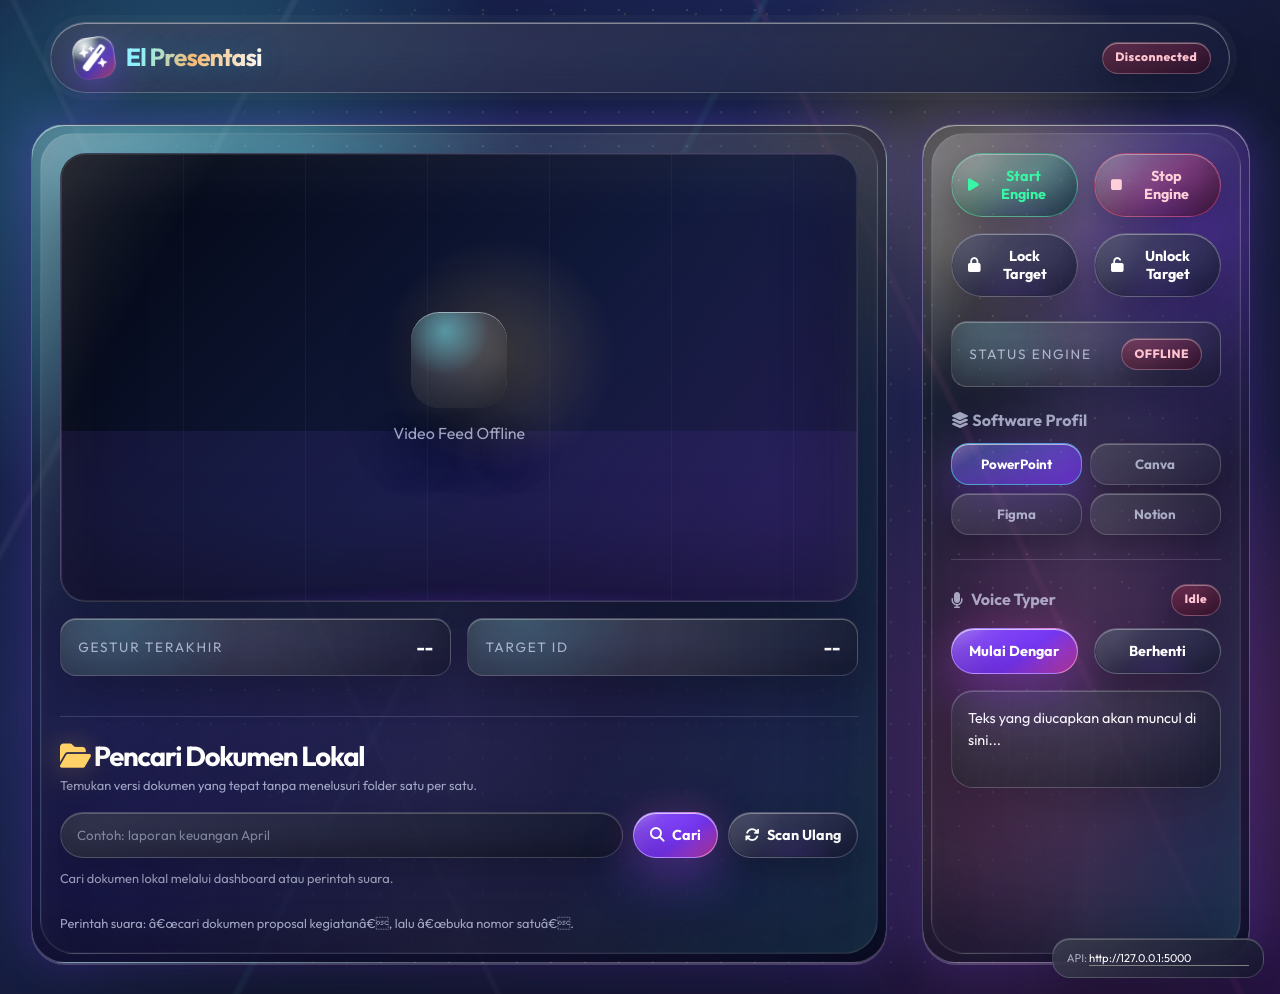
==== commit e15597db: "idk just vibin with my assistant" ====
--- a/frontend/index.html
+++ b/frontend/index.html
@@ -1,1548 +1,2022 @@
-<!DOCTYPE html>
+﻿<!DOCTYPE html>
 <html lang="id">
-<head>
-    <meta charset="UTF-8">
-    <meta name="viewport" content="width=device-width, initial-scale=1.0">
+  <head>
+    <meta charset="UTF-8" />
+    <meta name="viewport" content="width=device-width, initial-scale=1.0" />
     <title>El Presentasi - Dashboard</title>
-    <link href="https://fonts.googleapis.com/css2?family=Outfit:wght@300;400;600;800&display=swap" rel="stylesheet">
-    <link rel="stylesheet" href="https://cdnjs.cloudflare.com/ajax/libs/font-awesome/6.4.0/css/all.min.css">
+    <link
+      href="https://fonts.googleapis.com/css2?family=Outfit:wght@300;400;600;800&display=swap"
+      rel="stylesheet"
+    />
+    <link
+      rel="stylesheet"
+      href="https://cdnjs.cloudflare.com/ajax/libs/font-awesome/6.4.0/css/all.min.css"
+    />
     <style>
-        :root {
-            --bg-color: #0f172a;
-            --panel-bg: rgba(30, 41, 59, 0.7);
-            --primary: #3b82f6;
-            --primary-hover: #2563eb;
-            --success: #10b981;
-            --danger: #ef4444;
-            --warning: #f59e0b;
-            --text-main: #f8fafc;
-            --text-muted: #94a3b8;
-            --glass-border: rgba(255, 255, 255, 0.1);
-        }
-
-        * {
-            box-sizing: border-box;
-            margin: 0;
-            padding: 0;
-            font-family: 'Outfit', sans-serif;
-        }
-
+      @import url("https://fonts.googleapis.com/css2?family=Google+Sans:ital,opsz,wght@0,17..18,400..700;1,17..18,400..700&display=swap");
+
+      :root {
+        --bg-color: #121736;
+        --stage-deep: #071022;
+        --stage-mid: #20254f;
+        --panel-bg: rgba(19, 21, 58, 0.72);
+        --primary: #7c3cff;
+        --primary-hover: #a259ff;
+        --primary-hot: #ff4f8b;
+        --cyan: #52f1ff;
+        --mint: #62ffd1;
+        --amber: #ffd166;
+        --orange: #ff7a3d;
+        --success: #39f5a6;
+        --danger: #ff4d6d;
+        --warning: #ffd166;
+        --text-main: #ffffff;
+        --text-muted: rgba(224, 232, 255, 0.68);
+        --glass-border: rgba(255, 255, 255, 0.18);
+        --hairline: rgba(255, 255, 255, 0.28);
+        --shadow-ambient: 0 42px 130px rgba(0, 0, 0, 0.48);
+        --shadow-neon: 0 0 48px rgba(124, 60, 255, 0.42),
+          0 0 120px rgba(82, 241, 255, 0.12);
+        --ease-heavy: cubic-bezier(0.16, 1, 0.3, 1);
+        --ease-elastic: cubic-bezier(0.19, 1, 0.22, 1);
+        --ease-silk: cubic-bezier(0.22, 1, 0.36, 1);
+        --ease-hover: cubic-bezier(0.13, 0.82, 0.18, 1);
+        --motion-hover: 1280ms;
+        --motion-hover-slow: 1680ms;
+        --motion-micro: 980ms;
+        --radius-xl: 34px;
+        --radius-lg: 24px;
+        --radius-md: 16px;
+      }
+
+      * {
+        box-sizing: border-box;
+        margin: 0;
+        padding: 0;
+        font-family: "Google Sans", "Outfit", sans-serif;
+      }
+
+      *::selection {
+        background: rgba(82, 241, 255, 0.34);
+        color: #ffffff;
+      }
+
+      html {
+        background: #0a1024;
+        scroll-behavior: smooth;
+      }
+
+      body {
+        background: radial-gradient(
+            circle at 75% 18%,
+            rgba(255, 209, 102, 0.22) 0 6%,
+            transparent 18%
+          ),
+          radial-gradient(
+            circle at 14% 18%,
+            rgba(82, 241, 255, 0.26) 0 9%,
+            transparent 26%
+          ),
+          radial-gradient(
+            circle at 84% 74%,
+            rgba(255, 79, 139, 0.24) 0 8%,
+            transparent 27%
+          ),
+          linear-gradient(
+            138deg,
+            #10173a 0%,
+            #1c2656 34%,
+            #141832 59%,
+            #26134a 100%
+          );
+        color: var(--text-main);
+        min-height: 100vh;
+        display: flex;
+        flex-direction: column;
+        overflow-x: hidden;
+        isolation: isolate;
+        perspective: 1400px;
+        text-rendering: geometricPrecision;
+        -webkit-font-smoothing: antialiased;
+      }
+
+      body::before,
+      body::after {
+        content: "";
+        position: fixed;
+        inset: 0;
+        pointer-events: none;
+        z-index: -2;
+      }
+
+      body::before {
+        background: linear-gradient(
+            118deg,
+            transparent 0 16%,
+            rgba(255, 255, 255, 0.06) 16.2% 16.4%,
+            transparent 16.6% 42%,
+            rgba(82, 241, 255, 0.08) 42.2% 42.4%,
+            transparent 42.6%
+          ),
+          linear-gradient(
+            64deg,
+            transparent 0 28%,
+            rgba(255, 255, 255, 0.045) 28.1% 28.3%,
+            transparent 28.5% 70%,
+            rgba(255, 79, 139, 0.08) 70.2% 70.4%,
+            transparent 70.6%
+          ),
+          radial-gradient(
+            circle at 50% 45%,
+            rgba(255, 255, 255, 0.07),
+            transparent 38%
+          );
+        mix-blend-mode: screen;
+      }
+
+      body::after {
+        z-index: -1;
+        opacity: 0.44;
+        background-image: radial-gradient(
+            circle at 20% 30%,
+            rgba(255, 255, 255, 0.35) 0 1px,
+            transparent 1.5px
+          ),
+          radial-gradient(
+            circle at 80% 20%,
+            rgba(255, 209, 102, 0.34) 0 1px,
+            transparent 1.5px
+          ),
+          radial-gradient(
+            circle at 55% 80%,
+            rgba(82, 241, 255, 0.28) 0 1px,
+            transparent 1.5px
+          );
+        background-size: 34px 34px, 71px 71px, 109px 109px;
+        mask-image: radial-gradient(
+          circle at 50% 50%,
+          black 0 58%,
+          transparent 82%
+        );
+        animation: atmosphere-drift 18s var(--ease-heavy) infinite alternate;
+      }
+
+      @keyframes atmosphere-drift {
+        from {
+          transform: translate3d(-1.5%, -1%, 0) scale(1);
+        }
+        to {
+          transform: translate3d(1.5%, 1%, 0) scale(1.04);
+        }
+      }
+
+      @keyframes prism-sweep {
+        0% {
+          transform: translateX(-140%) skewX(-18deg);
+          opacity: 0;
+        }
+        18% {
+          opacity: 0.78;
+        }
+        54% {
+          opacity: 0.2;
+        }
+        100% {
+          transform: translateX(155%) skewX(-18deg);
+          opacity: 0;
+        }
+      }
+
+      @keyframes badge-breathe {
+        0%,
+        100% {
+          filter: saturate(1) brightness(1);
+        }
+        50% {
+          filter: saturate(1.4) brightness(1.18);
+        }
+      }
+
+      @keyframes record-pulse {
+        0% {
+          box-shadow: 0 0 0 0 rgba(255, 77, 109, 0.62),
+            0 0 24px rgba(255, 77, 109, 0.34);
+        }
+        70% {
+          box-shadow: 0 0 0 20px rgba(255, 77, 109, 0),
+            0 0 52px rgba(255, 77, 109, 0.22);
+        }
+        100% {
+          box-shadow: 0 0 0 0 rgba(255, 77, 109, 0),
+            0 0 24px rgba(255, 77, 109, 0.34);
+        }
+      }
+
+      header {
+        width: min(1180px, calc(100% - 32px));
+        margin: 22px auto 0;
+        padding: 0.85rem 1.15rem 0.85rem 1.35rem;
+        display: flex;
+        justify-content: space-between;
+        align-items: center;
+        border: 1px solid rgba(255, 255, 255, 0.19);
+        background: linear-gradient(
+            135deg,
+            rgba(255, 255, 255, 0.18),
+            rgba(255, 255, 255, 0.045)
+          ),
+          rgba(13, 18, 46, 0.72);
+        backdrop-filter: blur(20px) saturate(1.4);
+        -webkit-backdrop-filter: blur(20px) saturate(1.4);
+        position: sticky;
+        top: 18px;
+        z-index: 100;
+        border-radius: 999px;
+        box-shadow: inset 0 1px 0 rgba(255, 255, 255, 0.42),
+          inset 0 -20px 44px rgba(20, 24, 64, 0.28),
+          0 18px 58px rgba(0, 0, 0, 0.36), 0 0 0 7px rgba(255, 255, 255, 0.035);
+        transform-style: preserve-3d;
+        transition: transform 900ms var(--ease-elastic),
+          box-shadow 900ms var(--ease-heavy),
+          border-color 900ms var(--ease-heavy);
+      }
+
+      header:hover {
+        border-color: rgba(82, 241, 255, 0.44);
+        box-shadow: inset 0 1px 0 rgba(255, 255, 255, 0.64),
+          inset 0 -24px 54px rgba(124, 60, 255, 0.24),
+          0 32px 90px rgba(0, 0, 0, 0.48), 0 0 70px rgba(82, 241, 255, 0.17);
+      }
+
+      .logo {
+        position: relative;
+        font-size: clamp(1.05rem, 2vw, 1.55rem);
+        font-weight: 700;
+        letter-spacing: -0.035em;
+        background: linear-gradient(
+          110deg,
+          #ffffff,
+          #8ff8ff 35%,
+          #ffbb70 63%,
+          #ffffff
+        );
+        -webkit-background-clip: text;
+        -webkit-text-fill-color: transparent;
+        display: flex;
+        align-items: center;
+        gap: 0.7rem;
+        text-shadow: 0 0 34px rgba(82, 241, 255, 0.26);
+      }
+
+      .logo i {
+        width: 42px;
+        height: 42px;
+        border-radius: 15px;
+        display: grid;
+        place-items: center;
+        color: #ffffff;
+        background: linear-gradient(
+            145deg,
+            rgba(255, 255, 255, 0.86),
+            rgba(255, 255, 255, 0.1) 30%,
+            rgba(124, 60, 255, 0.72) 63%,
+            rgba(255, 79, 139, 0.78)
+          ),
+          radial-gradient(circle at 30% 20%, #ffffff, transparent 36%);
+        -webkit-text-fill-color: currentColor;
+        box-shadow: inset 0 1px 2px rgba(255, 255, 255, 0.92),
+          inset 0 -12px 22px rgba(0, 0, 0, 0.24),
+          0 14px 34px rgba(124, 60, 255, 0.36);
+        transform: rotate(-8deg) translateZ(20px);
+        transition: transform 760ms var(--ease-elastic),
+          filter 760ms var(--ease-heavy);
+      }
+
+      header:hover .logo i {
+        transform: rotate(14deg) translateY(-5px) translateZ(48px) scale(1.13);
+        filter: saturate(1.45) brightness(1.18);
+      }
+
+      .container {
+        display: grid;
+        grid-template-columns: minmax(0, 1.62fr) minmax(315px, 0.62fr);
+        gap: clamp(1.15rem, 2.7vw, 2.2rem);
+        padding: clamp(1rem, 2.4vw, 2.6rem);
+        flex-grow: 1;
+        max-width: 1440px;
+        margin: 0 auto;
+        width: 100%;
+        perspective: 1600px;
+        transform-style: preserve-3d;
+      }
+
+      @media (max-width: 1024px) {
+        .container {
+          grid-template-columns: 1fr;
+        }
+      }
+
+      .glass-panel {
+        position: relative;
+        background: linear-gradient(
+            150deg,
+            rgba(255, 255, 255, 0.24),
+            rgba(255, 255, 255, 0.06) 18%,
+            rgba(26, 22, 74, 0.78) 58%,
+            rgba(11, 15, 43, 0.86)
+          ),
+          radial-gradient(
+            circle at 12% 0%,
+            rgba(82, 241, 255, 0.34),
+            transparent 32%
+          ),
+          radial-gradient(
+            circle at 88% 18%,
+            rgba(255, 209, 102, 0.22),
+            transparent 26%
+          );
+        border-radius: var(--radius-xl);
+        border: 1px solid rgba(255, 255, 255, 0.22);
+        padding: clamp(1rem, 2.2vw, 1.75rem);
+        box-shadow: inset 0 1px 0 rgba(255, 255, 255, 0.58),
+          inset 0 -36px 76px rgba(0, 0, 0, 0.28),
+          0 2px 0 rgba(255, 255, 255, 0.18), var(--shadow-ambient),
+          var(--shadow-neon);
+        transform-style: preserve-3d;
+        transform: translate3d(0, 0, 0) rotateX(0deg) rotateY(0deg) scale(1);
+        transform-origin: center;
+        backface-visibility: hidden;
+        transition: transform var(--motion-hover-slow) var(--ease-hover),
+          box-shadow var(--motion-hover-slow) var(--ease-silk),
+          border-color var(--motion-hover) var(--ease-silk),
+          filter var(--motion-hover) var(--ease-silk);
+        overflow: hidden;
+        will-change: transform, box-shadow, filter;
+      }
+
+      .glass-panel:nth-child(2) {
+        animation-delay: -3s;
+        background: linear-gradient(
+            145deg,
+            rgba(255, 255, 255, 0.2),
+            rgba(255, 255, 255, 0.045) 25%,
+            rgba(16, 22, 57, 0.86)
+          ),
+          radial-gradient(
+            circle at 84% 12%,
+            rgba(124, 60, 255, 0.46),
+            transparent 32%
+          ),
+          radial-gradient(
+            circle at 10% 88%,
+            rgba(255, 122, 61, 0.2),
+            transparent 30%
+          );
+      }
+
+      .glass-panel::before,
+      .glass-panel::after {
+        content: "";
+        position: absolute;
+        pointer-events: none;
+        border-radius: inherit;
+      }
+
+      .glass-panel::before {
+        inset: 8px;
+        border: 1px solid rgba(255, 255, 255, 0.16);
+        background: linear-gradient(
+            112deg,
+            rgba(255, 255, 255, 0.26),
+            transparent 17% 68%,
+            rgba(82, 241, 255, 0.16)
+          ),
+          linear-gradient(
+            90deg,
+            transparent,
+            rgba(255, 255, 255, 0.08),
+            transparent
+          );
+        opacity: 0.78;
+        transform: translateZ(32px);
+        box-shadow: inset 0 0 0 1px rgba(255, 255, 255, 0.05),
+          inset 0 22px 44px rgba(255, 255, 255, 0.065);
+      }
+
+      .glass-panel::after {
+        width: 58%;
+        height: 170%;
+        top: -35%;
+        left: -92%;
+        background: linear-gradient(
+          90deg,
+          transparent,
+          rgba(255, 255, 255, 0.34),
+          transparent
+        );
+        opacity: 0;
+        transform: translateX(-18%) skewX(-18deg);
+        transition: opacity 920ms var(--ease-silk),
+          transform 1620ms var(--ease-hover);
+      }
+
+      .glass-panel:hover {
+        border-color: rgba(82, 241, 255, 0.46);
+        filter: saturate(1.18) contrast(1.04);
+        box-shadow: inset 0 1px 0 rgba(255, 255, 255, 0.74),
+          inset 0 -42px 90px rgba(0, 0, 0, 0.28),
+          0 2px 0 rgba(255, 255, 255, 0.3), 0 60px 150px rgba(0, 0, 0, 0.62),
+          0 0 90px rgba(124, 60, 255, 0.4), 0 0 120px rgba(82, 241, 255, 0.2);
+      }
+
+      .glass-panel:hover::after {
+        opacity: 0.72;
+        transform: translateX(168%) skewX(-18deg);
+      }
+
+      /* Video Section */
+      .video-section {
+        display: flex;
+        flex-direction: column;
+        gap: 1rem;
+      }
+
+      .video-container {
+        width: 100%;
+        aspect-ratio: 16/9;
+        background: radial-gradient(
+            circle at 55% 45%,
+            rgba(255, 209, 102, 0.2),
+            transparent 23%
+          ),
+          linear-gradient(135deg, #020611, #11193b 54%, #21114a);
+        border-radius: calc(var(--radius-xl) - 8px);
+        overflow: hidden;
+        position: relative;
+        border: 1px solid rgba(255, 255, 255, 0.2);
+        display: flex;
+        align-items: center;
+        justify-content: center;
+        transform-style: preserve-3d;
+        box-shadow: inset 0 0 0 1px rgba(255, 255, 255, 0.08),
+          inset 0 26px 56px rgba(255, 255, 255, 0.06),
+          inset 0 -40px 80px rgba(0, 0, 0, 0.44),
+          0 34px 80px rgba(0, 0, 0, 0.44), 0 0 80px rgba(82, 241, 255, 0.08);
+        transition: transform 900ms var(--ease-elastic),
+          box-shadow 900ms var(--ease-heavy),
+          border-color 900ms var(--ease-heavy);
+      }
+
+      .video-container::before,
+      .video-container::after {
+        content: "";
+        position: absolute;
+        inset: 0;
+        pointer-events: none;
+        z-index: 2;
+      }
+
+      .video-container::before {
+        background: linear-gradient(
+            120deg,
+            rgba(255, 255, 255, 0.28),
+            transparent 15% 60%,
+            rgba(82, 241, 255, 0.12)
+          ),
+          repeating-linear-gradient(
+            90deg,
+            rgba(255, 255, 255, 0.09) 0 1px,
+            transparent 1px 122px
+          ),
+          linear-gradient(transparent 0 62%, rgba(124, 60, 255, 0.2) 62% 100%);
+        mix-blend-mode: screen;
+        opacity: 0.42;
+      }
+
+      .video-container::after {
+        inset: auto 8% -23% 8%;
+        height: 38%;
+        border-radius: 50%;
+        background: radial-gradient(
+          ellipse at center,
+          rgba(124, 60, 255, 0.48),
+          transparent 65%
+        );
+        filter: blur(22px);
+        opacity: 0.86;
+        transform: rotateX(70deg);
+      }
+
+      .video-container:hover {
+        transform: translateZ(76px) rotateX(5deg) rotateY(2deg) scale(1.018);
+        border-color: rgba(255, 255, 255, 0.38);
+        box-shadow: inset 0 0 0 1px rgba(255, 255, 255, 0.15),
+          inset 0 32px 68px rgba(255, 255, 255, 0.09),
+          inset 0 -40px 80px rgba(0, 0, 0, 0.44),
+          0 46px 120px rgba(0, 0, 0, 0.58), 0 0 110px rgba(82, 241, 255, 0.2);
+      }
+
+      .video-container img {
+        width: 100%;
+        height: 100%;
+        object-fit: contain;
+        position: relative;
+        z-index: 1;
+        filter: saturate(1.12) contrast(1.05);
+        transform: translateZ(16px);
+        transition: transform 900ms var(--ease-heavy),
+          filter 900ms var(--ease-heavy);
+      }
+
+      .video-container:hover img {
+        transform: translateZ(42px) scale(1.018);
+        filter: saturate(1.28) contrast(1.12)
+          drop-shadow(0 18px 44px rgba(82, 241, 255, 0.2));
+      }
+
+      .video-placeholder {
+        position: absolute;
+        display: flex;
+        flex-direction: column;
+        align-items: center;
+        gap: 1rem;
+        color: var(--text-muted);
+        z-index: 3;
+        text-align: center;
+        text-shadow: 0 18px 48px rgba(0, 0, 0, 0.55);
+      }
+
+      .video-placeholder i {
+        width: 96px;
+        height: 96px;
+        display: grid;
+        place-items: center;
+        font-size: 2.4rem;
+        color: rgba(255, 255, 255, 0.9);
+        border-radius: 28px;
+        background: linear-gradient(
+            145deg,
+            rgba(255, 255, 255, 0.2),
+            rgba(255, 255, 255, 0.055)
+          ),
+          radial-gradient(
+            circle at 35% 20%,
+            rgba(82, 241, 255, 0.48),
+            transparent 45%
+          );
+        box-shadow: inset 0 1px 0 rgba(255, 255, 255, 0.45),
+          inset 0 -22px 44px rgba(0, 0, 0, 0.35),
+          0 24px 66px rgba(0, 0, 0, 0.38);
+      }
+
+      /* Controls Section */
+      .controls-grid {
+        display: grid;
+        grid-template-columns: repeat(2, 1fr);
+        gap: 1rem;
+        margin-bottom: 1.5rem;
+        position: relative;
+        z-index: 2;
+      }
+
+      .btn {
+        position: relative;
+        isolation: isolate;
+        overflow: hidden;
+        background: linear-gradient(
+            145deg,
+            rgba(255, 255, 255, 0.18),
+            rgba(255, 255, 255, 0.045)
+          ),
+          rgba(18, 22, 58, 0.72);
+        border: 1px solid rgba(255, 255, 255, 0.19);
+        color: var(--text-main);
+        padding: 0.82rem 1rem;
+        border-radius: 999px;
+        font-size: 0.9rem;
+        font-weight: 700;
+        cursor: pointer;
+        transition: transform 720ms var(--ease-elastic),
+          box-shadow 720ms var(--ease-heavy),
+          border-color 720ms var(--ease-heavy), color 720ms var(--ease-heavy),
+          filter 720ms var(--ease-heavy);
+        display: flex;
+        align-items: center;
+        justify-content: center;
+        gap: 0.5rem;
+        min-height: 46px;
+        box-shadow: inset 0 1px 0 rgba(255, 255, 255, 0.38),
+          inset 0 -16px 28px rgba(0, 0, 0, 0.23),
+          0 14px 34px rgba(0, 0, 0, 0.24);
+        transform-style: preserve-3d;
+        will-change: transform;
+      }
+
+      .btn::before,
+      .btn::after {
+        content: "";
+        position: absolute;
+        pointer-events: none;
+        z-index: -1;
+        transition: transform 720ms var(--ease-elastic),
+          opacity 720ms var(--ease-heavy);
+      }
+
+      .btn::before {
+        inset: -60% -20%;
+        background: radial-gradient(
+            circle at 20% 30%,
+            rgba(255, 255, 255, 0.82),
+            transparent 17%
+          ),
+          linear-gradient(
+            90deg,
+            transparent,
+            rgba(82, 241, 255, 0.5),
+            rgba(255, 79, 139, 0.42),
+            transparent
+          );
+        opacity: 0;
+        transform: translateX(-48%) rotate(12deg);
+      }
+
+      .btn::after {
+        inset: 1px;
+        border-radius: inherit;
+        background: linear-gradient(
+            120deg,
+            rgba(255, 255, 255, 0.2),
+            transparent 38%
+          ),
+          radial-gradient(
+            circle at 50% 130%,
+            rgba(124, 60, 255, 0.32),
+            transparent 54%
+          );
+        opacity: 0.52;
+      }
+
+      .btn i {
+        transform: translateZ(18px);
+        transition: transform 720ms var(--ease-elastic),
+          color 720ms var(--ease-heavy), filter 720ms var(--ease-heavy);
+      }
+
+      .btn:hover {
+        transform: translateY(-12px) translateZ(80px) rotateX(12deg)
+          rotateY(-9deg) scale(1.06);
+        border-color: rgba(255, 255, 255, 0.42);
+        color: #ffffff;
+        filter: saturate(1.3) brightness(1.1);
+        box-shadow: inset 0 1px 0 rgba(255, 255, 255, 0.66),
+          inset 0 -18px 32px rgba(0, 0, 0, 0.22),
+          0 28px 70px rgba(0, 0, 0, 0.44), 0 0 40px rgba(82, 241, 255, 0.18),
+          0 0 74px rgba(124, 60, 255, 0.22);
+      }
+
+      .btn:hover::before {
+        opacity: 0.92;
+        transform: translateX(36%) rotate(12deg);
+      }
+
+      .btn:hover i {
+        transform: translateZ(70px) scale(1.3) rotate(-10deg);
+        filter: drop-shadow(0 0 14px rgba(255, 255, 255, 0.6));
+      }
+
+      .btn:active {
+        transform: translateY(-4px) translateZ(24px) scale(0.96);
+        transition-duration: 140ms;
+      }
+
+      .btn-primary {
+        background: linear-gradient(
+            145deg,
+            rgba(255, 255, 255, 0.36),
+            rgba(255, 255, 255, 0.08) 22%,
+            rgba(124, 60, 255, 0.88) 58%,
+            rgba(255, 79, 139, 0.88)
+          ),
+          var(--primary);
+        border-color: rgba(255, 255, 255, 0.32);
+        box-shadow: inset 0 1px 0 rgba(255, 255, 255, 0.68),
+          inset 0 -18px 36px rgba(79, 24, 150, 0.48),
+          0 22px 52px rgba(124, 60, 255, 0.34),
+          0 0 48px rgba(255, 79, 139, 0.18);
+      }
+      .btn-primary:hover {
+        box-shadow: inset 0 1px 0 rgba(255, 255, 255, 0.84),
+          inset 0 -22px 46px rgba(79, 24, 150, 0.44),
+          0 34px 82px rgba(124, 60, 255, 0.48),
+          0 0 78px rgba(255, 79, 139, 0.32);
+      }
+
+      .btn-success {
+        background: linear-gradient(
+          145deg,
+          rgba(255, 255, 255, 0.24),
+          rgba(57, 245, 166, 0.24),
+          rgba(13, 65, 74, 0.64)
+        );
+        color: var(--success);
+        border-color: rgba(57, 245, 166, 0.36);
+      }
+      .btn-success:hover {
+        color: #eafff7;
+      }
+
+      .btn-danger {
+        background: linear-gradient(
+          145deg,
+          rgba(255, 255, 255, 0.22),
+          rgba(255, 77, 109, 0.28),
+          rgba(78, 20, 48, 0.68)
+        );
+        color: #ffd0da;
+        border-color: rgba(255, 77, 109, 0.38);
+      }
+      .btn-danger:hover {
+        color: #ffffff;
+      }
+
+      /* Status Cards */
+      .status-container {
+        display: flex;
+        flex-direction: column;
+        gap: 1rem;
+        margin-bottom: 1.5rem;
+        position: relative;
+        z-index: 2;
+      }
+
+      .status-card {
+        position: relative;
+        overflow: hidden;
+        background: linear-gradient(
+            145deg,
+            rgba(255, 255, 255, 0.18),
+            rgba(255, 255, 255, 0.045)
+          ),
+          rgba(4, 8, 28, 0.34);
+        border: 1px solid rgba(255, 255, 255, 0.14);
+        border-radius: var(--radius-md);
+        padding: 1rem 1.08rem;
+        display: flex;
+        justify-content: space-between;
+        align-items: center;
+        gap: 1rem;
+        min-width: 0;
+        box-shadow: inset 0 1px 0 rgba(255, 255, 255, 0.32),
+          inset 0 -16px 28px rgba(0, 0, 0, 0.21),
+          0 18px 48px rgba(0, 0, 0, 0.24);
+        transform-style: preserve-3d;
+        transition: transform 740ms var(--ease-elastic),
+          border-color 740ms var(--ease-heavy),
+          box-shadow 740ms var(--ease-heavy);
+      }
+
+      .status-card::before {
+        content: "";
+        position: absolute;
+        inset: -1px;
+        background: radial-gradient(
+            circle at 15% 0%,
+            rgba(82, 241, 255, 0.34),
+            transparent 36%
+          ),
+          linear-gradient(
+            90deg,
+            transparent,
+            rgba(255, 255, 255, 0.12),
+            transparent
+          );
+        opacity: 0.44;
+        pointer-events: none;
+      }
+
+      .status-card:hover {
+        transform: translateY(-4px) rotateX(4deg) rotateY(7deg) translateZ(52px)
+          scale(1.035);
+        border-color: rgba(255, 255, 255, 0.34);
+        box-shadow: inset 0 1px 0 rgba(255, 255, 255, 0.52),
+          inset 0 -18px 34px rgba(0, 0, 0, 0.23),
+          0 30px 72px rgba(0, 0, 0, 0.38), 0 0 52px rgba(82, 241, 255, 0.12);
+      }
+
+      .status-label {
+        font-size: 0.85rem;
+        color: var(--text-muted);
+        text-transform: uppercase;
+        letter-spacing: 0.13em;
+        position: relative;
+        z-index: 1;
+      }
+
+      .status-value {
+        font-weight: 700;
+        font-size: clamp(1rem, 2vw, 1.2rem);
+        letter-spacing: -0.03em;
+        position: relative;
+        z-index: 1;
+        text-align: right;
+        word-break: break-word;
+      }
+
+      .status-badge {
+        position: relative;
+        display: inline-grid;
+        place-items: center;
+        min-height: 32px;
+        padding: 0.38rem 0.78rem;
+        border-radius: 999px;
+        font-size: 0.75rem;
+        font-weight: 800;
+        letter-spacing: 0.04em;
+        border: 1px solid rgba(255, 255, 255, 0.18);
+        box-shadow: inset 0 1px 0 rgba(255, 255, 255, 0.38),
+          inset 0 -12px 22px rgba(0, 0, 0, 0.22),
+          0 12px 28px rgba(0, 0, 0, 0.22);
+        animation: badge-breathe 3.8s var(--ease-heavy) infinite;
+        transition: transform 720ms var(--ease-elastic),
+          box-shadow 720ms var(--ease-heavy);
+      }
+      .status-badge:hover {
+        transform: translateY(-8px) rotateX(14deg) scale(1.08);
+        box-shadow: inset 0 1px 0 rgba(255, 255, 255, 0.58),
+          inset 0 -12px 22px rgba(0, 0, 0, 0.22),
+          0 22px 56px rgba(0, 0, 0, 0.34);
+      }
+      .badge-active {
+        background: linear-gradient(
+          145deg,
+          rgba(57, 245, 166, 0.34),
+          rgba(23, 86, 74, 0.5)
+        );
+        color: #baffdf;
+        box-shadow: 0 0 32px rgba(57, 245, 166, 0.2),
+          inset 0 1px 0 rgba(255, 255, 255, 0.42);
+      }
+      .badge-inactive {
+        background: linear-gradient(
+          145deg,
+          rgba(255, 77, 109, 0.3),
+          rgba(82, 18, 46, 0.54)
+        );
+        color: #ffc3cf;
+      }
+      .badge-warning {
+        background: linear-gradient(
+          145deg,
+          rgba(255, 209, 102, 0.32),
+          rgba(101, 61, 21, 0.52)
+        );
+        color: #ffe6a6;
+      }
+
+      /* Software Selector */
+      .software-selector {
+        margin-bottom: 1.5rem;
+        position: relative;
+        z-index: 2;
+      }
+      .software-selector h3 {
+        font-size: 1rem;
+        margin-bottom: 0.75rem;
+        color: var(--text-muted);
+        font-weight: 700;
+        letter-spacing: 0.01em;
+      }
+      .software-grid {
+        display: grid;
+        grid-template-columns: repeat(2, 1fr);
+        gap: 0.5rem;
+      }
+      .software-btn {
+        position: relative;
+        overflow: hidden;
+        background: linear-gradient(
+            145deg,
+            rgba(255, 255, 255, 0.15),
+            rgba(255, 255, 255, 0.035)
+          ),
+          rgba(4, 8, 28, 0.28);
+        border: 1px solid rgba(255, 255, 255, 0.14);
+        color: var(--text-muted);
+        padding: 0.74rem 0.6rem;
+        border-radius: 18px;
+        cursor: pointer;
+        transition: transform 720ms var(--ease-elastic),
+          border-color 720ms var(--ease-heavy),
+          box-shadow 720ms var(--ease-heavy), color 720ms var(--ease-heavy);
+        font-weight: 700;
+        display: flex;
+        align-items: center;
+        justify-content: center;
+        gap: 0.5rem;
+        box-shadow: inset 0 1px 0 rgba(255, 255, 255, 0.26),
+          0 12px 26px rgba(0, 0, 0, 0.22);
+        transform-style: preserve-3d;
+      }
+      .software-btn::before {
+        content: "";
+        position: absolute;
+        inset: 0;
+        background: radial-gradient(
+            circle at 30% 0%,
+            rgba(82, 241, 255, 0.32),
+            transparent 38%
+          ),
+          linear-gradient(
+            120deg,
+            transparent,
+            rgba(255, 255, 255, 0.22),
+            transparent
+          );
+        opacity: 0;
+        transition: opacity 700ms var(--ease-heavy),
+          transform 700ms var(--ease-heavy);
+        transform: translateX(-40%);
+      }
+      .software-btn.active {
+        background: linear-gradient(
+            145deg,
+            rgba(255, 255, 255, 0.34),
+            rgba(82, 241, 255, 0.16) 22%,
+            rgba(124, 60, 255, 0.64)
+          ),
+          rgba(124, 60, 255, 0.32);
+        color: #ffffff;
+        border-color: rgba(82, 241, 255, 0.48);
+        box-shadow: inset 0 1px 0 rgba(255, 255, 255, 0.58),
+          inset 0 -16px 26px rgba(88, 38, 166, 0.35),
+          0 18px 46px rgba(124, 60, 255, 0.35);
+      }
+      .software-btn:hover {
+        transform: translateY(-4px) rotateX(4deg) rotateY(-5deg)
+          translateZ(54px) scale(1.06);
+        color: #ffffff;
+        border-color: rgba(255, 255, 255, 0.36);
+        box-shadow: inset 0 1px 0 rgba(255, 255, 255, 0.5),
+          0 26px 58px rgba(0, 0, 0, 0.38), 0 0 44px rgba(82, 241, 255, 0.15);
+      }
+      .software-btn:hover::before {
+        opacity: 1;
+        transform: translateX(20%);
+      }
+
+      /* Voice Typer Section */
+      .voice-section {
+        margin-top: 1.5rem;
+        padding-top: 1.5rem;
+        border-top: 1px solid rgba(255, 255, 255, 0.14);
+        position: relative;
+        z-index: 2;
+      }
+
+      .voice-section h3 {
+        font-size: 1rem;
+        margin-bottom: 0.75rem;
+        color: var(--text-muted);
+        display: flex;
+        align-items: center;
+        gap: 0.5rem;
+        font-weight: 700;
+      }
+
+      .voice-text-box {
+        position: relative;
+        overflow: hidden;
+        background: linear-gradient(
+            145deg,
+            rgba(255, 255, 255, 0.15),
+            rgba(255, 255, 255, 0.035)
+          ),
+          rgba(4, 8, 28, 0.42);
+        border: 1px solid rgba(255, 255, 255, 0.14);
+        border-radius: 22px;
+        padding: 1rem;
+        min-height: 98px;
+        font-size: 0.9rem;
+        color: var(--text-main);
+        margin-bottom: 1rem;
+        word-wrap: break-word;
+        line-height: 1.55;
+        box-shadow: inset 0 1px 0 rgba(255, 255, 255, 0.25),
+          inset 0 -26px 48px rgba(0, 0, 0, 0.24), 0 18px 46px rgba(0, 0, 0, 0.2);
+        transition: transform 760ms var(--ease-elastic),
+          border-color 760ms var(--ease-heavy),
+          box-shadow 760ms var(--ease-heavy);
+      }
+
+      .voice-text-box::before {
+        content: "";
+        position: absolute;
+        inset: 0;
+        background: repeating-linear-gradient(
+            90deg,
+            rgba(82, 241, 255, 0.08) 0 1px,
+            transparent 1px 28px
+          ),
+          linear-gradient(
+            110deg,
+            transparent,
+            rgba(255, 255, 255, 0.12),
+            transparent
+          );
+        opacity: 0.22;
+        pointer-events: none;
+      }
+
+      .voice-text-box:hover {
+        transform: translateY(-8px) rotateX(8deg) translateZ(50px);
+        border-color: rgba(82, 241, 255, 0.38);
+        box-shadow: inset 0 1px 0 rgba(255, 255, 255, 0.42),
+          inset 0 -28px 52px rgba(0, 0, 0, 0.24),
+          0 30px 72px rgba(0, 0, 0, 0.34), 0 0 54px rgba(82, 241, 255, 0.14);
+      }
+
+      /* Document Finder */
+      .document-section {
+        border-top: 1px solid rgba(255, 255, 255, 0.14);
+        padding-top: 1.35rem;
+        position: relative;
+        z-index: 2;
+      }
+
+      .document-heading {
+        display: flex;
+        align-items: flex-end;
+        justify-content: space-between;
+        gap: 1rem;
+        margin-bottom: 1rem;
+      }
+
+      .document-heading h2 {
+        font-size: clamp(1.15rem, 2.3vw, 1.72rem);
+        margin-bottom: 0.2rem;
+        font-weight: 700;
+        letter-spacing: -0.045em;
+        text-shadow: 0 18px 40px rgba(0, 0, 0, 0.32);
+      }
+
+      .document-heading h2 i {
+        color: var(--amber);
+        filter: drop-shadow(0 0 14px rgba(255, 209, 102, 0.32));
+      }
+
+      .document-heading p,
+      .document-help {
+        color: var(--text-muted);
+        font-size: 0.8rem;
+        line-height: 1.5;
+      }
+
+      .document-search-row {
+        display: grid;
+        grid-template-columns: minmax(0, 1fr) auto auto;
+        gap: 0.65rem;
+        align-items: stretch;
+      }
+
+      .document-search-row input {
+        width: 100%;
+        background: linear-gradient(
+            145deg,
+            rgba(255, 255, 255, 0.16),
+            rgba(255, 255, 255, 0.035)
+          ),
+          rgba(5, 10, 32, 0.62);
+        border: 1px solid rgba(255, 255, 255, 0.15);
+        color: var(--text-main);
+        padding: 0.88rem 1.02rem;
+        border-radius: 999px;
+        outline: none;
+        transition: transform 720ms var(--ease-elastic),
+          border-color 720ms var(--ease-heavy),
+          box-shadow 720ms var(--ease-heavy);
+        box-shadow: inset 0 1px 0 rgba(255, 255, 255, 0.22),
+          inset 0 -14px 28px rgba(0, 0, 0, 0.22),
+          0 14px 34px rgba(0, 0, 0, 0.22);
+      }
+
+      .document-search-row input::placeholder {
+        color: rgba(224, 232, 255, 0.48);
+      }
+
+      .document-search-row input:focus {
+        transform: translateY(-7px) translateZ(50px) scale(1.015);
+        border-color: rgba(82, 241, 255, 0.48);
+        box-shadow: inset 0 1px 0 rgba(255, 255, 255, 0.38),
+          inset 0 -14px 28px rgba(0, 0, 0, 0.22),
+          0 22px 58px rgba(0, 0, 0, 0.34), 0 0 0 5px rgba(82, 241, 255, 0.11),
+          0 0 54px rgba(124, 60, 255, 0.18);
+      }
+
+      .document-message {
+        min-height: 1.2rem;
+        color: var(--text-muted);
+        font-size: 0.8rem;
+        margin: 0.75rem 0;
+        line-height: 1.45;
+      }
+
+      .document-message.error {
+        color: #ffd0da;
+        text-shadow: 0 0 20px rgba(255, 77, 109, 0.28);
+      }
+
+      .document-results {
+        display: grid;
+        gap: 0.7rem;
+      }
+
+      .document-result,
+      .document-empty {
+        position: relative;
+        overflow: hidden;
+        background: linear-gradient(
+            145deg,
+            rgba(255, 255, 255, 0.16),
+            rgba(255, 255, 255, 0.035)
+          ),
+          rgba(6, 10, 32, 0.5);
+        border: 1px solid rgba(255, 255, 255, 0.14);
+        border-radius: 22px;
+        padding: 0.88rem;
+        box-shadow: inset 0 1px 0 rgba(255, 255, 255, 0.24),
+          inset 0 -20px 38px rgba(0, 0, 0, 0.22),
+          0 16px 36px rgba(0, 0, 0, 0.22);
+      }
+
+      .document-result {
+        display: grid;
+        grid-template-columns: auto minmax(0, 1fr) auto;
+        align-items: center;
+        gap: 0.75rem;
+        transform-style: preserve-3d;
+        transition: transform 760ms var(--ease-elastic),
+          box-shadow 760ms var(--ease-heavy),
+          border-color 760ms var(--ease-heavy), filter 760ms var(--ease-heavy);
+      }
+
+      .document-result::before {
+        content: "";
+        position: absolute;
+        inset: 0;
+        background: radial-gradient(
+            circle at 0% 0%,
+            rgba(82, 241, 255, 0.24),
+            transparent 42%
+          ),
+          linear-gradient(
+            105deg,
+            transparent,
+            rgba(255, 255, 255, 0.13),
+            transparent
+          );
+        opacity: 0;
+        transform: translateX(-35%);
+        transition: opacity 760ms var(--ease-heavy),
+          transform 760ms var(--ease-heavy);
+        pointer-events: none;
+      }
+
+      .document-result:hover {
+        transform: translateY(-12px) rotateX(10deg) rotateY(-4deg)
+          translateZ(64px) scale(1.025);
+        border-color: rgba(255, 255, 255, 0.34);
+        filter: saturate(1.16);
+        box-shadow: inset 0 1px 0 rgba(255, 255, 255, 0.42),
+          inset 0 -20px 38px rgba(0, 0, 0, 0.2), 0 32px 76px rgba(0, 0, 0, 0.42),
+          0 0 48px rgba(82, 241, 255, 0.13);
+      }
+
+      .document-result:hover::before {
+        opacity: 1;
+        transform: translateX(22%);
+      }
+
+      .document-result-index {
+        width: 2.05rem;
+        height: 2.05rem;
+        border-radius: 50%;
+        display: grid;
+        place-items: center;
+        color: #ffffff;
+        background: radial-gradient(
+            circle at 35% 25%,
+            rgba(255, 255, 255, 0.85),
+            transparent 30%
+          ),
+          linear-gradient(
+            145deg,
+            var(--cyan),
+            var(--primary) 55%,
+            var(--primary-hot)
+          );
+        font-size: 0.78rem;
+        font-weight: 800;
+        box-shadow: inset 0 1px 0 rgba(255, 255, 255, 0.62),
+          inset 0 -10px 16px rgba(0, 0, 0, 0.25),
+          0 12px 28px rgba(124, 60, 255, 0.34);
+        transform: translateZ(20px);
+      }
+
+      .document-result-name {
+        font-size: 0.96rem;
+        font-weight: 700;
+        word-break: break-word;
+        letter-spacing: -0.02em;
+      }
+
+      .document-result-meta,
+      .document-result-path {
+        color: var(--text-muted);
+        font-size: 0.72rem;
+        margin-top: 0.18rem;
+        word-break: break-all;
+        line-height: 1.42;
+      }
+
+      .document-help {
+        margin-top: 0.85rem;
+      }
+
+      .btn-compact {
+        padding: 0.58rem 0.82rem;
+        font-size: 0.78rem;
+        min-height: 36px;
+      }
+
+      @media (max-width: 640px) {
+        .document-search-row {
+          grid-template-columns: 1fr 1fr;
+        }
+
+        .document-search-row input {
+          grid-column: 1 / -1;
+        }
+      }
+
+      .recording .fa-microphone {
+        color: var(--danger);
+        animation: record-pulse 1.4s var(--ease-heavy) infinite;
+        border-radius: 50%;
+        padding: 0.42rem;
+        background: rgba(255, 77, 109, 0.14);
+      }
+
+      /* API Base URL config */
+      .api-config {
+        position: fixed;
+        bottom: 1rem;
+        right: 1rem;
+        background: linear-gradient(
+            145deg,
+            rgba(255, 255, 255, 0.18),
+            rgba(255, 255, 255, 0.045)
+          ),
+          rgba(4, 8, 28, 0.78);
+        padding: 0.7rem 0.85rem;
+        border-radius: 18px;
+        font-size: 0.7rem;
+        color: var(--text-muted);
+        border: 1px solid rgba(255, 255, 255, 0.16);
+        box-shadow: inset 0 1px 0 rgba(255, 255, 255, 0.24),
+          0 18px 48px rgba(0, 0, 0, 0.32);
+        backdrop-filter: blur(14px) saturate(1.35);
+        -webkit-backdrop-filter: blur(14px) saturate(1.35);
+        transition: transform 700ms var(--ease-elastic),
+          box-shadow 700ms var(--ease-heavy);
+        z-index: 120;
+      }
+
+      .api-config:hover {
+        transform: translateY(-10px) rotateX(12deg) translateZ(40px);
+        box-shadow: inset 0 1px 0 rgba(255, 255, 255, 0.38),
+          0 28px 70px rgba(0, 0, 0, 0.44), 0 0 44px rgba(82, 241, 255, 0.14);
+      }
+
+      .api-config input {
+        font: inherit;
+        outline: none;
+        transition: border-color 600ms var(--ease-heavy),
+          color 600ms var(--ease-heavy), text-shadow 600ms var(--ease-heavy);
+      }
+
+      .api-config input:focus {
+        border-bottom-color: var(--cyan) !important;
+        color: #ffffff !important;
+        text-shadow: 0 0 18px rgba(82, 241, 255, 0.42);
+      }
+
+      header,
+      .logo i,
+      .video-container,
+      .video-container img,
+      .btn,
+      .btn::before,
+      .btn::after,
+      .btn i,
+      .status-card,
+      .status-badge,
+      .software-btn,
+      .software-btn::before,
+      .voice-text-box,
+      .document-search-row input,
+      .document-result,
+      .document-result::before,
+      .api-config,
+      .api-config input {
+        transform-origin: center;
+        backface-visibility: hidden;
+        transition-duration: var(--motion-hover);
+        transition-timing-function: var(--ease-hover);
+        transition-delay: 0ms;
+      }
+
+      .btn::before,
+      .software-btn::before,
+      .document-result::before,
+      .glass-panel::after {
+        transition-duration: var(--motion-hover-slow);
+      }
+
+      @media (max-width: 1024px) {
+        header {
+          top: 12px;
+          width: min(100% - 24px, 1180px);
+        }
+
+        .glass-panel:hover {
+          transform: translate3d(0, -6px, 0) scale(1.015);
+        }
+
+        .video-container:hover,
+        .document-result:hover,
+        .voice-text-box:hover,
+        .status-card:hover,
+        .software-btn:hover,
+        .btn:hover {
+          transform: translateY(-6px) scale(1.015);
+        }
+      }
+
+      @media (max-width: 760px) {
         body {
-            background-color: var(--bg-color);
-            background-image: radial-gradient(circle at 15% 50%, rgba(59, 130, 246, 0.15), transparent 25%),
-                              radial-gradient(circle at 85% 30%, rgba(16, 185, 129, 0.15), transparent 25%);
-            color: var(--text-main);
-            min-height: 100vh;
-            display: flex;
-            flex-direction: column;
-            overflow-x: hidden;
+          perspective: none;
         }
 
         header {
-            padding: 1.5rem 2rem;
-            display: flex;
-            justify-content: space-between;
-            align-items: center;
-            border-bottom: 1px solid var(--glass-border);
-            background: rgba(15, 23, 42, 0.8);
-            backdrop-filter: blur(12px);
-            position: sticky;
-            top: 0;
-            z-index: 100;
-        }
-
-        .logo {
-            font-size: 1.5rem;
-            font-weight: 800;
-            background: linear-gradient(135deg, #60a5fa, #3b82f6);
-            -webkit-background-clip: text;
-            -webkit-text-fill-color: transparent;
-            display: flex;
-            align-items: center;
-            gap: 0.5rem;
+          margin-top: 12px;
+          border-radius: 24px;
+          align-items: flex-start;
+          gap: 0.75rem;
         }
 
         .container {
-            display: grid;
-            grid-template-columns: 1fr 350px;
-            gap: 1.5rem;
-            padding: 2rem;
-            flex-grow: 1;
-            max-width: 1400px;
-            margin: 0 auto;
-            width: 100%;
-        }
-
-        @media (max-width: 1024px) {
-            .container {
-                grid-template-columns: 1fr;
+          padding: 1rem;
+          gap: 1rem;
+        }
+
+        .glass-panel {
+          border-radius: 26px;
+          padding: 1rem;
+          animation: none;
+        }
+
+        .status-container {
+          flex-direction: column !important;
+        }
+
+        .status-card {
+          flex: 1 1 auto !important;
+        }
+
+        .controls-grid,
+        .software-grid {
+          grid-template-columns: 1fr;
+        }
+
+        .document-search-row {
+          grid-template-columns: 1fr;
+        }
+
+        .document-search-row input {
+          grid-column: auto;
+        }
+
+        .document-result {
+          grid-template-columns: auto minmax(0, 1fr);
+        }
+
+        .document-result .btn {
+          grid-column: 1 / -1;
+        }
+
+        .api-config {
+          left: 1rem;
+          right: 1rem;
+          bottom: 0.8rem;
+        }
+      }
+
+      @media (prefers-reduced-motion: reduce) {
+        *,
+        *::before,
+        *::after {
+          scroll-behavior: auto !important;
+        }
+
+        body::after,
+        .status-badge,
+        .recording .fa-microphone {
+          animation: none !important;
+        }
+
+        header,
+        .logo i,
+        .glass-panel,
+        .glass-panel::after,
+        .video-container,
+        .video-container img,
+        .btn,
+        .btn::before,
+        .btn::after,
+        .btn i,
+        .status-card,
+        .status-badge,
+        .software-btn,
+        .software-btn::before,
+        .voice-text-box,
+        .document-search-row input,
+        .document-result,
+        .document-result::before,
+        .api-config,
+        .api-config input {
+          transition-duration: 920ms !important;
+          transition-timing-function: var(--ease-silk) !important;
+          scroll-behavior: auto !important;
+        }
+      }
+    </style>
+  </head>
+  <body>
+    <header>
+      <div class="logo">
+        <i class="fa-solid fa-wand-magic-sparkles"></i>
+        El Presentasi
+      </div>
+      <div id="connection-status" class="status-badge badge-warning">
+        Connecting...
+      </div>
+    </header>
+
+    <div class="container">
+      <!-- Main Video Panel -->
+      <div class="glass-panel video-section">
+        <div class="video-container">
+          <div class="video-placeholder" id="video-placeholder">
+            <i class="fa-solid fa-camera-slash"></i>
+            <p>Video Feed Offline</p>
+          </div>
+          <img
+            id="video-stream"
+            src=""
+            alt="Video Feed"
+            style="display: none"
+          />
+        </div>
+
+        <div
+          class="status-container"
+          style="flex-direction: row; flex-wrap: wrap"
+        >
+          <div class="status-card" style="flex: 1">
+            <div class="status-label">Gestur Terakhir</div>
+            <div class="status-value" id="val-gesture">--</div>
+          </div>
+          <div class="status-card" style="flex: 1">
+            <div class="status-label">Target ID</div>
+            <div class="status-value" id="val-locked-id">--</div>
+          </div>
+        </div>
+
+        <section class="document-section" aria-labelledby="document-title">
+          <div class="document-heading">
+            <div>
+              <h2 id="document-title">
+                <i class="fa-solid fa-folder-open"></i> Pencari Dokumen Lokal
+              </h2>
+              <p>
+                Temukan versi dokumen yang tepat tanpa menelusuri folder satu
+                per satu.
+              </p>
+            </div>
+          </div>
+          <div class="document-search-row">
+            <input
+              type="search"
+              id="document-query"
+              placeholder="Contoh: laporan keuangan April"
+              aria-label="Kata kunci pencarian dokumen"
+            />
+            <button
+              class="btn btn-primary"
+              id="document-search-button"
+              onclick="searchDocuments(false)"
+            >
+              <i class="fa-solid fa-magnifying-glass"></i> Cari
+            </button>
+            <button
+              class="btn"
+              id="document-refresh-button"
+              onclick="searchDocuments(true)"
+            >
+              <i class="fa-solid fa-rotate"></i> Scan Ulang
+            </button>
+          </div>
+          <div class="document-message" id="document-message">
+            Cari dokumen lokal melalui dashboard atau perintah suara.
+          </div>
+          <div class="document-results" id="document-results"></div>
+          <p class="document-help">
+            Perintah suara: â€œcari dokumen proposal kegiatanâ€, lalu â€œbuka
+            nomor satuâ€.
+          </p>
+        </section>
+      </div>
+
+      <!-- Sidebar Controls -->
+      <div class="glass-panel">
+        <div class="controls-grid">
+          <button class="btn btn-success" onclick="apiCall('start')">
+            <i class="fa-solid fa-play"></i> Start Engine
+          </button>
+          <button class="btn btn-danger" onclick="apiCall('stop')">
+            <i class="fa-solid fa-stop"></i> Stop Engine
+          </button>
+          <button class="btn" onclick="apiCall('lock')">
+            <i class="fa-solid fa-lock"></i> Lock Target
+          </button>
+          <button class="btn" onclick="apiCall('unlock')">
+            <i class="fa-solid fa-unlock"></i> Unlock Target
+          </button>
+        </div>
+
+        <div class="status-card" style="margin-bottom: 1.5rem">
+          <div class="status-label">Status Engine</div>
+          <div class="status-badge badge-inactive" id="status-engine">
+            OFFLINE
+          </div>
+        </div>
+
+        <!-- Software Selector -->
+        <div class="software-selector">
+          <h3><i class="fa-solid fa-layer-group"></i> Software Profil</h3>
+          <div class="software-grid">
+            <button
+              class="software-btn active"
+              id="btn-ppt"
+              onclick="setSoftware('ppt')"
+            >
+              PowerPoint
+            </button>
+            <button
+              class="software-btn"
+              id="btn-canva"
+              onclick="setSoftware('canva')"
+            >
+              Canva
+            </button>
+            <button
+              class="software-btn"
+              id="btn-figma"
+              onclick="setSoftware('figma')"
+            >
+              Figma
+            </button>
+            <button
+              class="software-btn"
+              id="btn-notion"
+              onclick="setSoftware('notion')"
+            >
+              Notion
+            </button>
+          </div>
+        </div>
+
+        <!-- Voice Typer Section -->
+        <div class="voice-section">
+          <h3>
+            <i class="fa-solid fa-microphone" id="voice-icon"></i> Voice Typer
+            <span
+              id="voice-status-badge"
+              class="status-badge badge-inactive"
+              style="margin-left: auto"
+              >Idle</span
+            >
+          </h3>
+          <div
+            class="controls-grid"
+            style="grid-template-columns: 1fr 1fr; margin-bottom: 1rem"
+          >
+            <button class="btn btn-primary" onclick="toggleBrowserVoice(true)">
+              Mulai Dengar
+            </button>
+            <button class="btn" onclick="toggleBrowserVoice(false)">
+              Berhenti
+            </button>
+          </div>
+          <div class="voice-text-box" id="voice-text">
+            Teks yang diucapkan akan muncul di sini...
+          </div>
+        </div>
+      </div>
+    </div>
+
+    <div class="api-config">
+      API:
+      <input
+        type="text"
+        id="api-url"
+        value="http://127.0.0.1:5000"
+        style="
+          background: transparent;
+          border: none;
+          color: white;
+          border-bottom: 1px solid gray;
+        "
+      />
+    </div>
+
+    <script>
+      // API Base URL
+      const getBaseUrl = () => document.getElementById("api-url").value;
+
+      // Elements
+      const elConnStatus = document.getElementById("connection-status");
+      const elEngineStatus = document.getElementById("status-engine");
+      const elGesture = document.getElementById("val-gesture");
+      const elLockedId = document.getElementById("val-locked-id");
+      const elVoiceIcon = document.getElementById("voice-icon");
+      const elVoiceBadge = document.getElementById("voice-status-badge");
+      const elVoiceText = document.getElementById("voice-text");
+      const elDocumentQuery = document.getElementById("document-query");
+      const elDocumentMessage = document.getElementById("document-message");
+      const elDocumentResults = document.getElementById("document-results");
+
+      const videoStream = document.getElementById("video-stream");
+      const videoPlaceholder = document.getElementById("video-placeholder");
+
+      // Browser Speech Recognition state
+      let recognition = null;
+      let isBrowserVoiceRunning = false;
+      let lastDocumentRevision = null;
+
+      async function toggleBrowserVoice(start) {
+        const SpeechRecognition =
+          window.SpeechRecognition || window.webkitSpeechRecognition;
+        if (!SpeechRecognition) {
+          console.warn(
+            "Browser does not support Web Speech API. Falling back to backend VoiceTyper."
+          );
+          if (start) {
+            await apiCall("voice_start");
+          } else {
+            await apiCall("voice_stop");
+          }
+          return;
+        }
+
+        if (start) {
+          if (isBrowserVoiceRunning) return;
+
+          recognition = new SpeechRecognition();
+          recognition.continuous = true;
+          recognition.interimResults = true;
+          recognition.lang = "id-ID";
+
+          recognition.onstart = () => {
+            isBrowserVoiceRunning = true;
+            elVoiceIcon.parentElement.classList.add("recording");
+            elVoiceBadge.textContent = "LISTENING";
+            elVoiceBadge.className = "status-badge badge-active";
+            elVoiceText.textContent =
+              "Mendengarkan langsung secara real-time...";
+          };
+
+          recognition.onresult = async (event) => {
+            let finalTranscript = "";
+            let interimTranscript = "";
+
+            for (let i = 0; i < event.results.length; ++i) {
+              const transcript = event.results[i][0].transcript;
+              if (event.results[i].isFinal) {
+                finalTranscript += transcript;
+              } else {
+                interimTranscript += transcript;
+              }
             }
-        }
-
-        .glass-panel {
-            background: var(--panel-bg);
-            border-radius: 1rem;
-            border: 1px solid var(--glass-border);
-            padding: 1.5rem;
-            backdrop-filter: blur(16px);
-            box-shadow: 0 4px 30px rgba(0, 0, 0, 0.1);
-        }
-
-        /* Video Section */
-        .video-section {
-            display: flex;
-            flex-direction: column;
-            gap: 1rem;
-        }
-
-        .video-container {
-            width: 100%;
-            aspect-ratio: 16/9;
-            background: #000;
-            border-radius: 0.75rem;
-            overflow: hidden;
-            position: relative;
-            border: 1px solid var(--glass-border);
-            display: flex;
-            align-items: center;
-            justify-content: center;
-        }
-
-        .video-container img {
-            width: 100%;
-            height: 100%;
-            object-fit: contain;
-        }
-
-        .video-placeholder {
-            position: absolute;
-            display: flex;
-            flex-direction: column;
-            align-items: center;
-            gap: 1rem;
-            color: var(--text-muted);
-        }
-
-        .video-placeholder i {
-            font-size: 3rem;
-        }
-
-        /* Controls Section */
-        .controls-grid {
-            display: grid;
-            grid-template-columns: repeat(2, 1fr);
-            gap: 1rem;
-            margin-bottom: 1.5rem;
-        }
-
-        .btn {
-            background: rgba(255, 255, 255, 0.05);
-            border: 1px solid var(--glass-border);
-            color: var(--text-main);
-            padding: 0.75rem 1rem;
-            border-radius: 0.5rem;
-            font-size: 0.9rem;
-            font-weight: 600;
-            cursor: pointer;
-            transition: all 0.2s ease;
-            display: flex;
-            align-items: center;
-            justify-content: center;
-            gap: 0.5rem;
-        }
-
-        .btn:hover {
-            background: rgba(255, 255, 255, 0.1);
-            transform: translateY(-2px);
-        }
-
-        .btn:active {
-            transform: translateY(0);
-        }
-
-        .btn-primary {
-            background: var(--primary);
-            border-color: var(--primary);
-        }
-        .btn-primary:hover {
-            background: var(--primary-hover);
-        }
-
-        .btn-success {
-            background: rgba(16, 185, 129, 0.2);
-            color: var(--success);
-            border-color: rgba(16, 185, 129, 0.3);
-        }
-        .btn-success:hover { background: rgba(16, 185, 129, 0.3); }
-
-        .btn-danger {
-            background: rgba(239, 68, 68, 0.2);
-            color: #fca5a5;
-            border-color: rgba(239, 68, 68, 0.3);
-        }
-        .btn-danger:hover { background: rgba(239, 68, 68, 0.3); }
-
-        /* Status Cards */
-        .status-container {
-            display: flex;
-            flex-direction: column;
-            gap: 1rem;
-            margin-bottom: 1.5rem;
-        }
-
-        .status-card {
-            background: rgba(0, 0, 0, 0.2);
-            border-radius: 0.5rem;
-            padding: 1rem;
-            display: flex;
-            justify-content: space-between;
-            align-items: center;
-        }
-
-        .status-label {
-            font-size: 0.85rem;
-            color: var(--text-muted);
-            text-transform: uppercase;
-            letter-spacing: 0.05em;
-        }
-
-        .status-value {
-            font-weight: 600;
-            font-size: 1.1rem;
-        }
-
-        .status-badge {
-            padding: 0.25rem 0.5rem;
-            border-radius: 1rem;
-            font-size: 0.75rem;
-            font-weight: 800;
-        }
-        .badge-active { background: rgba(16, 185, 129, 0.2); color: var(--success); }
-        .badge-inactive { background: rgba(239, 68, 68, 0.2); color: var(--danger); }
-        .badge-warning { background: rgba(245, 158, 11, 0.2); color: var(--warning); }
-
-        /* Software Selector */
-        .software-selector {
-            margin-bottom: 1.5rem;
-        }
-        .software-selector h3 {
-            font-size: 1rem;
-            margin-bottom: 0.75rem;
-            color: var(--text-muted);
-        }
-        .software-grid {
-            display: grid;
-            grid-template-columns: repeat(2, 1fr);
-            gap: 0.5rem;
-        }
-        .software-btn {
-            background: rgba(255, 255, 255, 0.05);
-            border: 1px solid var(--glass-border);
-            color: var(--text-muted);
-            padding: 0.5rem;
-            border-radius: 0.5rem;
-            cursor: pointer;
-            transition: all 0.2s;
-            font-weight: 600;
-            display: flex;
-            align-items: center;
-            justify-content: center;
-            gap: 0.5rem;
-        }
-        .software-btn.active {
-            background: rgba(59, 130, 246, 0.2);
-            color: #60a5fa;
-            border-color: var(--primary);
-        }
-
-        /* Voice Typer Section */
-        .voice-section {
-            margin-top: 1.5rem;
-            padding-top: 1.5rem;
-            border-top: 1px solid var(--glass-border);
-        }
-
-        .voice-section h3 {
-            font-size: 1rem;
-            margin-bottom: 0.75rem;
-            color: var(--text-muted);
-            display: flex;
-            align-items: center;
-            gap: 0.5rem;
-        }
-
-        .voice-text-box {
-            background: rgba(0, 0, 0, 0.3);
-            border: 1px solid var(--glass-border);
-            border-radius: 0.5rem;
-            padding: 1rem;
-            min-height: 80px;
-            font-size: 0.9rem;
-            color: var(--text-main);
-            margin-bottom: 1rem;
-            word-wrap: break-word;
-        }
-
-        /* Document Finder */
-        .document-section {
-            border-top: 1px solid var(--glass-border);
-            padding-top: 1.25rem;
-        }
-
-        .document-heading {
-            display: flex;
-            align-items: flex-end;
-            justify-content: space-between;
-            gap: 1rem;
-            margin-bottom: 1rem;
-        }
-
-        .document-heading h2 {
-            font-size: 1.15rem;
-            margin-bottom: 0.2rem;
-        }
-
-        .document-heading p,
-        .document-help {
-            color: var(--text-muted);
-            font-size: 0.8rem;
-            line-height: 1.5;
-        }
-
-        .document-search-row {
-            display: grid;
-            grid-template-columns: minmax(0, 1fr) auto auto;
-            gap: 0.65rem;
-        }
-
-        .document-search-row input {
-            width: 100%;
-            background: rgba(0, 0, 0, 0.28);
-            border: 1px solid var(--glass-border);
-            color: var(--text-main);
-            padding: 0.8rem 0.9rem;
-            border-radius: 0.5rem;
-            outline: none;
-            transition: border-color 0.2s ease, box-shadow 0.2s ease;
-        }
-
-        .document-search-row input:focus {
-            border-color: var(--primary);
-            box-shadow: 0 0 0 3px rgba(59, 130, 246, 0.16);
-        }
-
-        .document-message {
-            min-height: 1.2rem;
-            color: var(--text-muted);
-            font-size: 0.8rem;
-            margin: 0.75rem 0;
-        }
-
-        .document-message.error {
-            color: #fca5a5;
-        }
-
-        .document-results {
-            display: grid;
-            gap: 0.55rem;
-        }
-
-        .document-result,
-        .document-empty {
-            background: rgba(0, 0, 0, 0.22);
-            border: 1px solid var(--glass-border);
-            border-radius: 0.65rem;
-            padding: 0.8rem;
-        }
-
-        .document-result {
-            display: grid;
-            grid-template-columns: auto minmax(0, 1fr) auto;
-            align-items: center;
-            gap: 0.75rem;
-        }
-
-        .document-result-index {
-            width: 1.75rem;
-            height: 1.75rem;
-            border-radius: 50%;
-            display: grid;
-            place-items: center;
-            color: #93c5fd;
-            background: rgba(59, 130, 246, 0.16);
-            font-size: 0.78rem;
-            font-weight: 800;
-        }
-
-        .document-result-name {
-            font-size: 0.92rem;
-            font-weight: 600;
-            word-break: break-word;
-        }
-
-        .document-result-meta,
-        .document-result-path {
-            color: var(--text-muted);
-            font-size: 0.72rem;
-            margin-top: 0.18rem;
-            word-break: break-all;
-        }
-
-        .document-help {
-            margin-top: 0.85rem;
-        }
-
-        .btn-compact {
-            padding: 0.5rem 0.7rem;
-            font-size: 0.78rem;
-        }
-
-        /* Clipboard History */
-        .clipboard-section {
-            border-top: 1px solid var(--glass-border);
-            padding-top: 1.25rem;
-            margin-top: 1.25rem;
-        }
-
-        .clipboard-heading {
-            display: flex;
-            align-items: flex-end;
-            justify-content: space-between;
-            gap: 1rem;
-            margin-bottom: 1rem;
-        }
-
-        .clipboard-heading h2 {
-            font-size: 1.15rem;
-            margin-bottom: 0.2rem;
-        }
-
-        .clipboard-heading p,
-        .clipboard-help {
-            color: var(--text-muted);
-            font-size: 0.8rem;
-            line-height: 1.5;
-        }
-
-        .clipboard-toolbar {
-            display: flex;
-            gap: 0.65rem;
-            margin-bottom: 0.75rem;
-        }
-
-        .clipboard-message {
-            min-height: 1.2rem;
-            color: var(--text-muted);
-            font-size: 0.8rem;
-            margin: 0.65rem 0;
-        }
-
-        .clipboard-message.error {
-            color: #fca5a5;
-        }
-
-        .clipboard-list {
-            display: grid;
-            gap: 0.55rem;
-        }
-
-        .clipboard-item,
-        .clipboard-empty {
-            background: rgba(0, 0, 0, 0.22);
-            border: 1px solid var(--glass-border);
-            border-radius: 0.65rem;
-            padding: 0.8rem;
-        }
-
-        .clipboard-item {
-            display: grid;
-            grid-template-columns: auto minmax(0, 1fr) auto;
-            align-items: center;
-            gap: 0.75rem;
-            cursor: pointer;
-            transition: border-color 0.2s ease, background 0.15s ease;
-        }
-
-        .clipboard-item:hover {
-            border-color: rgba(59, 130, 246, 0.4);
-            background: rgba(59, 130, 246, 0.06);
-        }
-
-        .clipboard-item-index {
-            width: 1.75rem;
-            height: 1.75rem;
-            border-radius: 50%;
-            display: grid;
-            place-items: center;
-            color: #a78bfa;
-            background: rgba(139, 92, 246, 0.16);
-            font-size: 0.78rem;
-            font-weight: 800;
-        }
-
-        .clipboard-item-preview {
-            font-size: 0.88rem;
-            color: var(--text-main);
-            word-break: break-word;
-            white-space: pre-line;
-            max-height: 2.8rem;
-            overflow: hidden;
-            line-height: 1.4;
-        }
-
-        .clipboard-item-meta {
-            color: var(--text-muted);
-            font-size: 0.7rem;
-            margin-top: 0.15rem;
-        }
-
-        /* Quick Templates */
-        .snippet-section {
-            border-top: 1px solid var(--glass-border);
-            padding-top: 1.25rem;
-            margin-top: 1.25rem;
-        }
-
-        .snippet-heading {
-            display: flex;
-            align-items: flex-end;
-            justify-content: space-between;
-            gap: 1rem;
-            margin-bottom: 1rem;
-        }
-
-        .snippet-heading h2 {
-            font-size: 1.15rem;
-            margin-bottom: 0.2rem;
-        }
-
-        .snippet-heading p,
-        .snippet-help {
-            color: var(--text-muted);
-            font-size: 0.8rem;
-            line-height: 1.5;
-        }
-
-        .snippet-toolbar {
-            display: grid;
-            grid-template-columns: minmax(0, 1fr) auto;
-            gap: 0.65rem;
-            margin-bottom: 0.75rem;
-        }
-
-        .snippet-form {
-            background: rgba(0, 0, 0, 0.22);
-            border: 1px solid var(--glass-border);
-            border-radius: 0.65rem;
-            padding: 0.9rem;
-            display: grid;
-            gap: 0.7rem;
-            margin-bottom: 0.75rem;
-        }
-
-        .snippet-form-grid {
-            display: grid;
-            grid-template-columns: repeat(2, minmax(0, 1fr));
-            gap: 0.65rem;
-        }
-
-        .snippet-toolbar input,
-        .snippet-form input,
-        .snippet-form textarea {
-            width: 100%;
-            background: rgba(0, 0, 0, 0.28);
-            border: 1px solid var(--glass-border);
-            color: var(--text-main);
-            padding: 0.75rem 0.85rem;
-            border-radius: 0.5rem;
-            outline: none;
-            transition: border-color 0.2s ease, box-shadow 0.2s ease;
-        }
-
-        .snippet-toolbar input:focus,
-        .snippet-form input:focus,
-        .snippet-form textarea:focus {
-            border-color: var(--primary);
-            box-shadow: 0 0 0 3px rgba(59, 130, 246, 0.16);
-        }
-
-        .snippet-form textarea {
-            min-height: 110px;
-            resize: vertical;
-            line-height: 1.45;
-        }
-
-        .snippet-form-actions,
-        .snippet-actions {
-            display: flex;
-            flex-wrap: wrap;
-            gap: 0.45rem;
-            justify-content: flex-end;
-        }
-
-        .snippet-message {
-            min-height: 1.2rem;
-            color: var(--text-muted);
-            font-size: 0.8rem;
-            margin: 0.65rem 0;
-        }
-
-        .snippet-message.error {
-            color: #fca5a5;
-        }
-
-        .snippet-list {
-            display: grid;
-            gap: 0.55rem;
-        }
-
-        .snippet-card,
-        .snippet-empty {
-            background: rgba(0, 0, 0, 0.22);
-            border: 1px solid var(--glass-border);
-            border-radius: 0.65rem;
-            padding: 0.8rem;
-        }
-
-        .snippet-card {
-            display: grid;
-            grid-template-columns: minmax(0, 1fr) auto;
-            gap: 0.75rem;
-            align-items: start;
-        }
-
-        .snippet-title-row {
-            display: flex;
-            align-items: center;
-            flex-wrap: wrap;
-            gap: 0.45rem;
-            margin-bottom: 0.25rem;
-        }
-
-        .snippet-title {
-            font-size: 0.94rem;
-            font-weight: 700;
-            word-break: break-word;
-        }
-
-        .snippet-category {
-            color: #93c5fd;
-            background: rgba(59, 130, 246, 0.14);
-            border: 1px solid rgba(59, 130, 246, 0.24);
-            border-radius: 999px;
-            padding: 0.16rem 0.45rem;
-            font-size: 0.68rem;
-            font-weight: 700;
-        }
-
-        .snippet-aliases,
-        .snippet-preview {
-            color: var(--text-muted);
-            font-size: 0.74rem;
-            line-height: 1.45;
-            word-break: break-word;
-        }
-
-        .snippet-preview {
-            margin-top: 0.22rem;
-            white-space: pre-line;
-            max-height: 3.2rem;
-            overflow: hidden;
-        }
-
-        @media (max-width: 640px) {
-            .document-search-row {
-                grid-template-columns: 1fr 1fr;
-            }
-
-            .document-search-row input {
-                grid-column: 1 / -1;
-            }
-
-            .snippet-toolbar,
-            .snippet-form-grid,
-            .snippet-card {
-                grid-template-columns: 1fr;
-            }
-
-            .snippet-actions,
-            .snippet-form-actions {
-                justify-content: stretch;
-            }
-
-            .snippet-actions .btn,
-            .snippet-form-actions .btn {
-                flex: 1 1 auto;
-            }
-        }
-
-        /* Pulse animation */
-        @keyframes pulse {
-            0% { box-shadow: 0 0 0 0 rgba(239, 68, 68, 0.4); }
-            70% { box-shadow: 0 0 0 10px rgba(239, 68, 68, 0); }
-            100% { box-shadow: 0 0 0 0 rgba(239, 68, 68, 0); }
-        }
-        .recording .fa-microphone {
-            color: var(--danger);
-            animation: pulse 2s infinite;
-            border-radius: 50%;
-        }
-
-        /* API Base URL config */
-        .api-config {
-            position: fixed;
-            bottom: 1rem;
-            right: 1rem;
-            background: rgba(0,0,0,0.5);
-            padding: 0.5rem;
-            border-radius: 0.5rem;
-            font-size: 0.7rem;
-            color: var(--text-muted);
-        }
-
-    </style>
-</head>
-<body>
-
-    <header>
-        <div class="logo">
-            <i class="fa-solid fa-wand-magic-sparkles"></i>
-            El Presentasi
-        </div>
-        <div id="connection-status" class="status-badge badge-warning">Connecting...</div>
-    </header>
-
-    <div class="container">
-        <!-- Main Video Panel -->
-        <div class="glass-panel video-section">
-            <div class="video-container">
-                <div class="video-placeholder" id="video-placeholder">
-                    <i class="fa-solid fa-camera-slash"></i>
-                    <p>Video Feed Offline</p>
-                </div>
-                <img id="video-stream" src="" alt="Video Feed" style="display: none;">
-            </div>
-
-            <div class="status-container" style="flex-direction: row; flex-wrap: wrap;">
-                <div class="status-card" style="flex: 1;">
-                    <div class="status-label">Gestur Terakhir</div>
-                    <div class="status-value" id="val-gesture">--</div>
-                </div>
-                <div class="status-card" style="flex: 1;">
-                    <div class="status-label">Target ID</div>
-                    <div class="status-value" id="val-locked-id">--</div>
-                </div>
-            </div>
-
-            <section class="document-section" aria-labelledby="document-title">
-                <div class="document-heading">
-                    <div>
-                        <h2 id="document-title"><i class="fa-solid fa-folder-open"></i> Pencari Dokumen Lokal</h2>
-                        <p>Temukan versi dokumen yang tepat tanpa menelusuri folder satu per satu.</p>
-                    </div>
-                </div>
-                <div class="document-search-row">
-                    <input
-                        type="search"
-                        id="document-query"
-                        placeholder="Contoh: laporan keuangan April"
-                        aria-label="Kata kunci pencarian dokumen"
-                    >
-                    <button class="btn btn-primary" id="document-search-button" onclick="searchDocuments(false)">
-                        <i class="fa-solid fa-magnifying-glass"></i> Cari
-                    </button>
-                    <button class="btn" id="document-refresh-button" onclick="searchDocuments(true)">
-                        <i class="fa-solid fa-rotate"></i> Scan Ulang
-                    </button>
-                </div>
-                <div class="document-message" id="document-message">
-                    Cari dokumen lokal melalui dashboard atau perintah suara.
-                </div>
-                <div class="document-results" id="document-results"></div>
-                <p class="document-help">
-                    Perintah suara: “cari dokumen proposal kegiatan”, lalu “buka nomor satu”.
-                </p>
-            </section>
-
-            <section class="clipboard-section" aria-labelledby="clipboard-title">
-                <div class="clipboard-heading">
-                    <div>
-                        <h2 id="clipboard-title"><i class="fa-solid fa-clipboard-list"></i> Riwayat Clipboard</h2>
-                        <p>Simpan otomatis setiap copy. Tempel kembali item lama tanpa harus copy ulang.</p>
-                    </div>
-                </div>
-                <div class="clipboard-toolbar">
-                    <button class="btn btn-compact" onclick="refreshClipboard()">
-                        <i class="fa-solid fa-rotate"></i> Refresh
-                    </button>
-                    <button class="btn btn-danger btn-compact" onclick="clearClipboard()">
-                        <i class="fa-solid fa-trash"></i> Kosongkan
-                    </button>
-                </div>
-                <div class="clipboard-message" id="clipboard-message">
-                    Riwayat clipboard siap digunakan.
-                </div>
-                <div class="clipboard-list" id="clipboard-list"></div>
-                <p class="clipboard-help">
-                    Perintah suara: &ldquo;tempel nomor 2&rdquo;, &ldquo;tempel yang sebelumnya&rdquo;, &ldquo;hapus riwayat clipboard&rdquo;.
-                </p>
-            </section>
-
-            <section class="snippet-section" aria-labelledby="snippet-title">
-                <div class="snippet-heading">
-                    <div>
-                        <h2 id="snippet-title"><i class="fa-solid fa-quote-left"></i> Template Cepat</h2>
-                        <p>Simpan teks berulang dan tempelkan langsung ke aplikasi aktif.</p>
-                    </div>
-                </div>
-
-                <div class="snippet-toolbar">
-                    <input
-                        type="search"
-                        id="snippet-search"
-                        placeholder="Cari template atau alias"
-                        aria-label="Cari template cepat"
-                    >
-                    <button class="btn" id="snippet-search-button" onclick="loadSnippets()">
-                        <i class="fa-solid fa-filter"></i> Filter
-                    </button>
-                </div>
-
-                <form class="snippet-form" id="snippet-form" onsubmit="saveSnippet(event)">
-                    <input type="hidden" id="snippet-id">
-                    <div class="snippet-form-grid">
-                        <input
-                            type="text"
-                            id="snippet-title-input"
-                            placeholder="Judul, contoh: Follow Up"
-                            aria-label="Judul template"
-                            maxlength="80"
-                            required
-                        >
-                        <input
-                            type="text"
-                            id="snippet-category-input"
-                            placeholder="Kategori, contoh: Email"
-                            aria-label="Kategori template"
-                            maxlength="60"
-                        >
-                    </div>
-                    <input
-                        type="text"
-                        id="snippet-aliases-input"
-                        placeholder="Alias dipisah koma, contoh: follow up, tindak lanjut"
-                        aria-label="Alias template"
-                    >
-                    <textarea
-                        id="snippet-body-input"
-                        placeholder="Isi template yang akan ditempel ke aplikasi aktif"
-                        aria-label="Isi template"
-                        maxlength="5000"
-                        required
-                    ></textarea>
-                    <div class="snippet-form-actions">
-                        <button class="btn" type="button" onclick="resetSnippetForm()">
-                            <i class="fa-solid fa-eraser"></i> Bersihkan
-                        </button>
-                        <button class="btn btn-primary" id="snippet-save-button" type="submit">
-                            <i class="fa-solid fa-floppy-disk"></i> Simpan
-                        </button>
-                    </div>
-                </form>
-
-                <div class="snippet-message" id="snippet-message">
-                    Ucapkan "pakai template follow up" atau tekan tombol Tempel.
-                </div>
-                <div class="snippet-list" id="snippet-list"></div>
-                <p class="snippet-help">
-                    Gunakan setelah cursor berada di Word, email, Notion, browser form, atau aplikasi tujuan lain.
-                </p>
-            </section>
-        </div>
-
-        <!-- Sidebar Controls -->
-        <div class="glass-panel">
-            <div class="controls-grid">
-                <button class="btn btn-success" onclick="apiCall('start')">
-                    <i class="fa-solid fa-play"></i> Start Engine
-                </button>
-                <button class="btn btn-danger" onclick="apiCall('stop')">
-                    <i class="fa-solid fa-stop"></i> Stop Engine
-                </button>
-                <button class="btn" onclick="apiCall('lock')">
-                    <i class="fa-solid fa-lock"></i> Lock Target
-                </button>
-                <button class="btn" onclick="apiCall('unlock')">
-                    <i class="fa-solid fa-unlock"></i> Unlock Target
-                </button>
-            </div>
-
-            <div class="status-card" style="margin-bottom: 1.5rem;">
-                <div class="status-label">Status Engine</div>
-                <div class="status-badge badge-inactive" id="status-engine">OFFLINE</div>
-            </div>
-
-            <!-- Software Selector -->
-            <div class="software-selector">
-                <h3><i class="fa-solid fa-layer-group"></i> Software Profil</h3>
-                <div class="software-grid">
-                    <button class="software-btn active" id="btn-ppt" onclick="setSoftware('ppt')">PowerPoint</button>
-                    <button class="software-btn" id="btn-canva" onclick="setSoftware('canva')">Canva</button>
-                    <button class="software-btn" id="btn-figma" onclick="setSoftware('figma')">Figma</button>
-                    <button class="software-btn" id="btn-notion" onclick="setSoftware('notion')">Notion</button>
-                </div>
-            </div>
-
-            <!-- Voice Typer Section -->
-            <div class="voice-section">
-                <h3>
-                    <i class="fa-solid fa-microphone" id="voice-icon"></i> Voice Typer
-                    <span id="voice-status-badge" class="status-badge badge-inactive" style="margin-left: auto;">Idle</span>
-                </h3>
-                <div class="controls-grid" style="grid-template-columns: 1fr 1fr; margin-bottom: 1rem;">
-                    <button class="btn btn-primary" onclick="toggleBrowserVoice(true)">Mulai Dengar</button>
-                    <button class="btn" onclick="toggleBrowserVoice(false)">Berhenti</button>
-                </div>
-                <div class="voice-text-box" id="voice-text">
-                    Teks yang diucapkan akan muncul di sini...
-                </div>
-            </div>
-        </div>
-    </div>
-
-    <div class="api-config">
-        API: <input type="text" id="api-url" value="http://127.0.0.1:5000" style="background:transparent; border:none; color:white; border-bottom: 1px solid gray;">
-    </div>
-
-    <script>
-        // API Base URL
-        const getBaseUrl = () => document.getElementById('api-url').value;
-
-        // Elements
-        const elConnStatus = document.getElementById('connection-status');
-        const elEngineStatus = document.getElementById('status-engine');
-        const elGesture = document.getElementById('val-gesture');
-        const elLockedId = document.getElementById('val-locked-id');
-        const elVoiceIcon = document.getElementById('voice-icon');
-        const elVoiceBadge = document.getElementById('voice-status-badge');
-        const elVoiceText = document.getElementById('voice-text');
-        const elDocumentQuery = document.getElementById('document-query');
-        const elDocumentMessage = document.getElementById('document-message');
-        const elDocumentResults = document.getElementById('document-results');
-        const elSnippetSearch = document.getElementById('snippet-search');
-        const elSnippetMessage = document.getElementById('snippet-message');
-        const elSnippetList = document.getElementById('snippet-list');
-        const elSnippetForm = document.getElementById('snippet-form');
-        const elSnippetId = document.getElementById('snippet-id');
-        const elSnippetTitle = document.getElementById('snippet-title-input');
-        const elSnippetCategory = document.getElementById('snippet-category-input');
-        const elSnippetAliases = document.getElementById('snippet-aliases-input');
-        const elSnippetBody = document.getElementById('snippet-body-input');
-        const elSnippetSaveButton = document.getElementById('snippet-save-button');
-        const elClipboardMessage = document.getElementById('clipboard-message');
-        const elClipboardList = document.getElementById('clipboard-list');
-
-        const videoStream = document.getElementById('video-stream');
-        const videoPlaceholder = document.getElementById('video-placeholder');
-
-        // Browser Speech Recognition state
-        let recognition = null;
-        let isBrowserVoiceRunning = false;
-        let lastDocumentRevision = null;
-        let lastSnippetRevision = null;
-        let lastClipboardRevision = null;
-        let snippetCache = [];
-
-        async function toggleBrowserVoice(start) {
-            const SpeechRecognition = window.SpeechRecognition || window.webkitSpeechRecognition;
-            if (!SpeechRecognition) {
-                console.warn("Browser does not support Web Speech API. Falling back to backend VoiceTyper.");
-                if (start) {
-                    await apiCall('voice_start');
-                } else {
-                    await apiCall('voice_stop');
-                }
-                return;
-            }
-
-            if (start) {
-                if (isBrowserVoiceRunning) return;
-
-                recognition = new SpeechRecognition();
-                recognition.continuous = true;
-                recognition.interimResults = true;
-                recognition.lang = 'id-ID';
-
-                recognition.onstart = () => {
-                    isBrowserVoiceRunning = true;
-                    elVoiceIcon.parentElement.classList.add('recording');
-                    elVoiceBadge.textContent = "LISTENING";
-                    elVoiceBadge.className = "status-badge badge-active";
-                    elVoiceText.textContent = "Mendengarkan langsung secara real-time...";
-                };
-
-                recognition.onresult = async (event) => {
-                    let finalTranscript = '';
-                    let interimTranscript = '';
-
-                    for (let i = 0; i < event.results.length; ++i) {
-                        const transcript = event.results[i][0].transcript;
-                        if (event.results[i].isFinal) {
-                            finalTranscript += transcript;
-                        } else {
-                            interimTranscript += transcript;
-                        }
-                    }
-
-                    // Tampilkan output secara real-time
-                    elVoiceText.innerHTML = `
+
+            // Tampilkan output secara real-time
+            elVoiceText.innerHTML = `
                         <span>${finalTranscript}</span>
                         <span style="color: var(--text-muted); font-style: italic;">${interimTranscript}</span>
                     `;
 
-                    // Hanya kirim teks final ke backend untuk diketik
-                    for (let i = event.resultIndex; i < event.results.length; ++i) {
-                        if (event.results[i].isFinal) {
-                            const text = event.results[i][0].transcript.trim();
-                            if (text) {
-                                console.log("Sending speech text to backend:", text);
-                                await apiCall('type', 'POST', { text });
-                            }
-                        }
-                    }
-                };
-
-                recognition.onerror = (event) => {
-                    console.error("Speech recognition error:", event.error);
-                    if (event.error !== 'no-speech') {
-                        elVoiceText.textContent = `Error: ${event.error}`;
-                        elVoiceText.style.color = 'var(--danger)';
-                        stopBrowserVoice();
-                    }
-                };
-
-                recognition.onend = () => {
-                    // Automatically restart if it was stopped unexpectedly by browser timeout
-                    if (isBrowserVoiceRunning && recognition) {
-                        try {
-                            recognition.start();
-                        } catch (e) {
-                            stopBrowserVoice();
-                        }
-                    }
-                };
-
+            // Hanya kirim teks final ke backend untuk diketik
+            for (let i = event.resultIndex; i < event.results.length; ++i) {
+              if (event.results[i].isFinal) {
+                const text = event.results[i][0].transcript.trim();
+                if (text) {
+                  console.log("Sending speech text to backend:", text);
+                  await apiCall("type", "POST", { text });
+                }
+              }
+            }
+          };
+
+          recognition.onerror = (event) => {
+            console.error("Speech recognition error:", event.error);
+            if (event.error !== "no-speech") {
+              elVoiceText.textContent = `Error: ${event.error}`;
+              elVoiceText.style.color = "var(--danger)";
+              stopBrowserVoice();
+            }
+          };
+
+          recognition.onend = () => {
+            // Automatically restart if it was stopped unexpectedly by browser timeout
+            if (isBrowserVoiceRunning && recognition) {
+              try {
                 recognition.start();
+              } catch (e) {
+                stopBrowserVoice();
+              }
+            }
+          };
+
+          recognition.start();
+        } else {
+          stopBrowserVoice();
+        }
+      }
+
+      function stopBrowserVoice() {
+        isBrowserVoiceRunning = false;
+        if (recognition) {
+          try {
+            recognition.stop();
+          } catch (e) {}
+          recognition = null;
+        }
+        elVoiceIcon.parentElement.classList.remove("recording");
+        elVoiceBadge.textContent = "IDLE";
+        elVoiceBadge.className = "status-badge badge-inactive";
+      }
+
+      // Setup Video Feed
+      function updateVideoFeed() {
+        videoStream.src = `${getBaseUrl()}/video_feed?t=${new Date().getTime()}`;
+        videoStream.style.display = "block";
+        videoPlaceholder.style.display = "none";
+      }
+
+      function handleImageError() {
+        videoStream.style.display = "none";
+        videoPlaceholder.style.display = "flex";
+      }
+
+      function formatFileSize(sizeInBytes) {
+        if (!Number.isFinite(sizeInBytes) || sizeInBytes < 1024)
+          return `${sizeInBytes || 0} B`;
+        const units = ["KB", "MB", "GB"];
+        let size = sizeInBytes / 1024;
+        let unitIndex = 0;
+        while (size >= 1024 && unitIndex < units.length - 1) {
+          size /= 1024;
+          unitIndex += 1;
+        }
+        return `${size.toFixed(size >= 10 ? 0 : 1)} ${units[unitIndex]}`;
+      }
+
+      function renderDocumentState(payload) {
+        if (!payload) return;
+        if (
+          payload.revision !== undefined &&
+          payload.revision === lastDocumentRevision
+        )
+          return;
+        if (payload.revision !== undefined)
+          lastDocumentRevision = payload.revision;
+
+        elDocumentMessage.textContent =
+          payload.message || "Status pencarian dokumen belum tersedia.";
+        elDocumentMessage.classList.toggle("error", payload.status === "error");
+        if (!Array.isArray(payload.results)) return;
+
+        elDocumentResults.replaceChildren();
+        if (payload.results.length === 0) {
+          const emptyState = document.createElement("div");
+          emptyState.className = "document-empty";
+          emptyState.textContent =
+            "Belum ada kandidat dokumen untuk ditampilkan.";
+          elDocumentResults.appendChild(emptyState);
+          return;
+        }
+
+        payload.results.forEach((documentResult, index) => {
+          const resultCard = document.createElement("article");
+          resultCard.className = "document-result";
+
+          const resultIndex = document.createElement("div");
+          resultIndex.className = "document-result-index";
+          resultIndex.textContent = index + 1;
+
+          const resultInfo = document.createElement("div");
+          const resultName = document.createElement("div");
+          resultName.className = "document-result-name";
+          resultName.textContent = documentResult.name;
+
+          const resultMeta = document.createElement("div");
+          resultMeta.className = "document-result-meta";
+          resultMeta.textContent = `${documentResult.extension.toUpperCase()} Â· ${formatFileSize(
+            documentResult.size_bytes
+          )} Â· ${new Date(documentResult.modified_at).toLocaleString(
+            "id-ID"
+          )}`;
+
+          const resultPath = document.createElement("div");
+          resultPath.className = "document-result-path";
+          resultPath.textContent = documentResult.parent;
+
+          const openButton = document.createElement("button");
+          openButton.className = "btn btn-compact";
+          openButton.type = "button";
+          openButton.textContent = "Buka";
+          openButton.setAttribute("aria-label", `Buka ${documentResult.name}`);
+          openButton.addEventListener("click", () =>
+            openDocument(documentResult.id)
+          );
+
+          resultInfo.append(resultName, resultMeta, resultPath);
+          resultCard.append(resultIndex, resultInfo, openButton);
+          elDocumentResults.appendChild(resultCard);
+        });
+      }
+
+      async function searchDocuments(forceRefresh) {
+        const query = elDocumentQuery.value.trim();
+        if (!query) {
+          renderDocumentState({
+            status: "error",
+            message: "Masukkan kata kunci dokumen yang ingin dicari.",
+            revision: `local-${Date.now()}`,
+          });
+          return;
+        }
+        const payload = await apiCall("documents/search", "POST", {
+          query,
+          force_refresh: Boolean(forceRefresh),
+        });
+        renderDocumentState(payload);
+      }
+
+      async function openDocument(resultId) {
+        const payload = await apiCall("documents/open", "POST", {
+          result_id: resultId,
+        });
+        renderDocumentState(payload);
+      }
+
+      function handleDocumentCommandResponse(payload) {
+        if (
+          payload &&
+          ["document_search", "document_open"].includes(payload.command)
+        ) {
+          renderDocumentState(payload);
+        }
+      }
+
+      // Generic API Caller
+      async function apiCall(endpoint, method = "POST", body = null) {
+        try {
+          const options = { method };
+          if (body) {
+            options.headers = { "Content-Type": "application/json" };
+            options.body = JSON.stringify(body);
+          }
+          const res = await fetch(`${getBaseUrl()}/${endpoint}`, options);
+          const data = await res.json();
+          console.log(`[${endpoint}] Response:`, data);
+          handleDocumentCommandResponse(data);
+          if (endpoint === "start") updateVideoFeed();
+          return data;
+        } catch (err) {
+          console.error(`[${endpoint}] Error:`, err);
+        }
+      }
+
+      // Set Software
+      function setSoftware(software) {
+        // Update UI
+        document
+          .querySelectorAll(".software-btn")
+          .forEach((btn) => btn.classList.remove("active"));
+        document.getElementById(`btn-${software}`).classList.add("active");
+
+        // Call API
+        apiCall("set_software", "POST", { software });
+      }
+
+      // Polling Status
+      async function pollStatus() {
+        try {
+          const res = await fetch(`${getBaseUrl()}/status`);
+          if (!res.ok) throw new Error("Network not ok");
+          const data = await res.json();
+
+          // Connection Status
+          elConnStatus.textContent = "Connected";
+          elConnStatus.className = "status-badge badge-active";
+
+          // Engine Status
+          if (data.is_active) {
+            elEngineStatus.textContent = "ONLINE";
+            elEngineStatus.className = "status-badge badge-active";
+            if (
+              videoStream.style.display === "none" &&
+              !videoStream.src.includes("video_feed")
+            ) {
+              updateVideoFeed();
+            }
+          } else {
+            elEngineStatus.textContent = "STANDBY";
+            elEngineStatus.className = "status-badge badge-warning";
+          }
+
+          // Values
+          elLockedId.textContent = data.locked_id || "None";
+          elGesture.textContent = data.gesture_status || "--";
+
+          // Update Software UI based on backend state
+          if (data.current_software) {
+            document
+              .querySelectorAll(".software-btn")
+              .forEach((btn) => btn.classList.remove("active"));
+            const btn = document.getElementById(`btn-${data.current_software}`);
+            if (btn) btn.classList.add("active");
+          }
+
+          // Voice Typer Status
+          if (data.voice_typer) {
+            const vt = data.voice_typer;
+            if (isBrowserVoiceRunning) {
+              elVoiceIcon.parentElement.classList.add("recording");
+              elVoiceBadge.textContent = "LISTENING";
+              elVoiceBadge.className = "status-badge badge-active";
+            } else if (vt.is_running) {
+              elVoiceIcon.parentElement.classList.add("recording");
+              elVoiceBadge.textContent = vt.status.toUpperCase();
+              elVoiceBadge.className = "status-badge badge-active";
             } else {
-                stopBrowserVoice();
+              elVoiceIcon.parentElement.classList.remove("recording");
+              elVoiceBadge.textContent = "IDLE";
+              elVoiceBadge.className = "status-badge badge-inactive";
             }
-        }
-
-        function stopBrowserVoice() {
-            isBrowserVoiceRunning = false;
-            if (recognition) {
-                try { recognition.stop(); } catch(e){}
-                recognition = null;
+            if (vt.last_text) {
+              elVoiceText.textContent = vt.last_text;
             }
-            elVoiceIcon.parentElement.classList.remove('recording');
-            elVoiceBadge.textContent = "IDLE";
-            elVoiceBadge.className = "status-badge badge-inactive";
-        }
-
-        // Setup Video Feed
-        function updateVideoFeed() {
-            videoStream.src = `${getBaseUrl()}/video_feed?t=${new Date().getTime()}`;
-            videoStream.style.display = 'block';
-            videoPlaceholder.style.display = 'none';
-        }
-
-        function handleImageError() {
-            videoStream.style.display = 'none';
-            videoPlaceholder.style.display = 'flex';
-        }
-
-        function formatFileSize(sizeInBytes) {
-            if (!Number.isFinite(sizeInBytes) || sizeInBytes < 1024) return `${sizeInBytes || 0} B`;
-            const units = ['KB', 'MB', 'GB'];
-            let size = sizeInBytes / 1024;
-            let unitIndex = 0;
-            while (size >= 1024 && unitIndex < units.length - 1) {
-                size /= 1024;
-                unitIndex += 1;
+            if (vt.error && !isBrowserVoiceRunning) {
+              elVoiceText.textContent = `Error: ${vt.error}`;
+              elVoiceText.style.color = "var(--danger)";
+            } else {
+              elVoiceText.style.color = "var(--text-main)";
             }
-            return `${size.toFixed(size >= 10 ? 0 : 1)} ${units[unitIndex]}`;
-        }
-
-        function renderDocumentState(payload) {
-            if (!payload) return;
-            if (payload.revision !== undefined && payload.revision === lastDocumentRevision) return;
-            if (payload.revision !== undefined) lastDocumentRevision = payload.revision;
-
-            elDocumentMessage.textContent = payload.message || 'Status pencarian dokumen belum tersedia.';
-            elDocumentMessage.classList.toggle('error', payload.status === 'error');
-            if (!Array.isArray(payload.results)) return;
-
-            elDocumentResults.replaceChildren();
-            if (payload.results.length === 0) {
-                const emptyState = document.createElement('div');
-                emptyState.className = 'document-empty';
-                emptyState.textContent = 'Belum ada kandidat dokumen untuk ditampilkan.';
-                elDocumentResults.appendChild(emptyState);
-                return;
-            }
-
-            payload.results.forEach((documentResult, index) => {
-                const resultCard = document.createElement('article');
-                resultCard.className = 'document-result';
-
-                const resultIndex = document.createElement('div');
-                resultIndex.className = 'document-result-index';
-                resultIndex.textContent = index + 1;
-
-                const resultInfo = document.createElement('div');
-                const resultName = document.createElement('div');
-                resultName.className = 'document-result-name';
-                resultName.textContent = documentResult.name;
-
-                const resultMeta = document.createElement('div');
-                resultMeta.className = 'document-result-meta';
-                resultMeta.textContent = `${documentResult.extension.toUpperCase()} · ${formatFileSize(documentResult.size_bytes)} · ${new Date(documentResult.modified_at).toLocaleString('id-ID')}`;
-
-                const resultPath = document.createElement('div');
-                resultPath.className = 'document-result-path';
-                resultPath.textContent = documentResult.parent;
-
-                const openButton = document.createElement('button');
-                openButton.className = 'btn btn-compact';
-                openButton.type = 'button';
-                openButton.textContent = 'Buka';
-                openButton.setAttribute('aria-label', `Buka ${documentResult.name}`);
-                openButton.addEventListener('click', () => openDocument(documentResult.id));
-
-                resultInfo.append(resultName, resultMeta, resultPath);
-                resultCard.append(resultIndex, resultInfo, openButton);
-                elDocumentResults.appendChild(resultCard);
-            });
-        }
-
-        async function searchDocuments(forceRefresh) {
-            const query = elDocumentQuery.value.trim();
-            if (!query) {
-                renderDocumentState({
-                    status: 'error',
-                    message: 'Masukkan kata kunci dokumen yang ingin dicari.',
-                    revision: `local-${Date.now()}`,
-                });
-                return;
-            }
-            const payload = await apiCall('documents/search', 'POST', {
-                query,
-                force_refresh: Boolean(forceRefresh),
-            });
-            renderDocumentState(payload);
-        }
-
-        async function openDocument(resultId) {
-            const payload = await apiCall('documents/open', 'POST', { result_id: resultId });
-            renderDocumentState(payload);
-        }
-
-        function handleDocumentCommandResponse(payload) {
-            if (payload && ['document_search', 'document_open'].includes(payload.command)) {
-                renderDocumentState(payload);
-            }
-        }
-
-        function renderSnippetStatus(payload) {
-            if (!payload) return;
-            if (payload.revision !== undefined && payload.revision === lastSnippetRevision) return;
-            if (payload.revision !== undefined) lastSnippetRevision = payload.revision;
-
-            elSnippetMessage.textContent = payload.message || 'Status template cepat belum tersedia.';
-            elSnippetMessage.classList.toggle('error', payload.status === 'error');
-        }
-
-        function renderSnippetState(payload) {
-            if (!payload) return;
-            renderSnippetStatus(payload);
-            if (Array.isArray(payload.snippets)) {
-                snippetCache = payload.snippets;
-                renderSnippetList(snippetCache);
-            }
-        }
-
-        function renderSnippetList(snippets) {
-            elSnippetList.replaceChildren();
-            if (!Array.isArray(snippets) || snippets.length === 0) {
-                const emptyState = document.createElement('div');
-                emptyState.className = 'snippet-empty';
-                emptyState.textContent = 'Belum ada template yang cocok.';
-                elSnippetList.appendChild(emptyState);
-                return;
-            }
-
-            snippets.forEach((snippet) => {
-                const card = document.createElement('article');
-                card.className = 'snippet-card';
-
-                const content = document.createElement('div');
-                const titleRow = document.createElement('div');
-                titleRow.className = 'snippet-title-row';
-
-                const title = document.createElement('div');
-                title.className = 'snippet-title';
-                title.textContent = snippet.title;
-                titleRow.appendChild(title);
-
-                if (snippet.category) {
-                    const category = document.createElement('span');
-                    category.className = 'snippet-category';
-                    category.textContent = snippet.category;
-                    titleRow.appendChild(category);
-                }
-
-                const aliases = document.createElement('div');
-                aliases.className = 'snippet-aliases';
-                aliases.textContent = snippet.aliases && snippet.aliases.length
-                    ? `Alias: ${snippet.aliases.join(', ')}`
-                    : 'Tanpa alias';
-
-                const preview = document.createElement('div');
-                preview.className = 'snippet-preview';
-                preview.textContent = snippet.body;
-
-                const actions = document.createElement('div');
-                actions.className = 'snippet-actions';
-
-                const insertButton = document.createElement('button');
-                insertButton.className = 'btn btn-primary btn-compact';
-                insertButton.type = 'button';
-                insertButton.innerHTML = '<i class="fa-solid fa-paste"></i> Tempel';
-                insertButton.addEventListener('click', () => insertSnippet(snippet.id));
-
-                const editButton = document.createElement('button');
-                editButton.className = 'btn btn-compact';
-                editButton.type = 'button';
-                editButton.innerHTML = '<i class="fa-solid fa-pen"></i> Edit';
-                editButton.addEventListener('click', () => editSnippet(snippet.id));
-
-                const deleteButton = document.createElement('button');
-                deleteButton.className = 'btn btn-danger btn-compact';
-                deleteButton.type = 'button';
-                deleteButton.innerHTML = '<i class="fa-solid fa-trash"></i> Hapus';
-                deleteButton.addEventListener('click', () => deleteSnippet(snippet.id));
-
-                actions.append(insertButton, editButton, deleteButton);
-                content.append(titleRow, aliases, preview);
-                card.append(content, actions);
-                elSnippetList.appendChild(card);
-            });
-        }
-
-        async function loadSnippets() {
-            const query = elSnippetSearch.value.trim();
-            const endpoint = query
-                ? `snippets?query=${encodeURIComponent(query)}`
-                : 'snippets';
-            const payload = await apiCall(endpoint, 'GET');
-            renderSnippetState(payload);
-        }
-
-        async function saveSnippet(event) {
-            event.preventDefault();
-            const payload = {
-                title: elSnippetTitle.value.trim(),
-                category: elSnippetCategory.value.trim(),
-                aliases: elSnippetAliases.value,
-                body: elSnippetBody.value.trim(),
-            };
-
-            if (!payload.title || !payload.body) {
-                renderSnippetStatus({
-                    status: 'error',
-                    message: 'Judul dan isi template wajib diisi.',
-                    revision: `local-${Date.now()}`,
-                });
-                return;
-            }
-
-            const snippetId = elSnippetId.value;
-            const response = snippetId
-                ? await apiCall(`snippets/${encodeURIComponent(snippetId)}`, 'PUT', payload)
-                : await apiCall('snippets', 'POST', payload);
-            renderSnippetState(response);
-            if (response && response.status === 'success') {
-                resetSnippetForm();
-            }
-        }
-
-        function editSnippet(snippetId) {
-            const snippet = snippetCache.find((item) => item.id === snippetId);
-            if (!snippet) return;
-
-            elSnippetId.value = snippet.id;
-            elSnippetTitle.value = snippet.title || '';
-            elSnippetCategory.value = snippet.category || '';
-            elSnippetAliases.value = Array.isArray(snippet.aliases) ? snippet.aliases.join(', ') : '';
-            elSnippetBody.value = snippet.body || '';
-            elSnippetSaveButton.innerHTML = '<i class="fa-solid fa-floppy-disk"></i> Perbarui';
-            renderSnippetStatus({
-                status: 'success',
-                message: `Mengedit template: ${snippet.title}`,
-                revision: `local-${Date.now()}`,
-            });
-            elSnippetTitle.focus();
-        }
-
-        function resetSnippetForm() {
-            elSnippetForm.reset();
-            elSnippetId.value = '';
-            elSnippetSaveButton.innerHTML = '<i class="fa-solid fa-floppy-disk"></i> Simpan';
-        }
-
-        async function deleteSnippet(snippetId) {
-            const snippet = snippetCache.find((item) => item.id === snippetId);
-            const title = snippet ? snippet.title : 'template ini';
-            if (!confirm(`Hapus ${title}?`)) return;
-            const payload = await apiCall(`snippets/${encodeURIComponent(snippetId)}`, 'DELETE');
-            renderSnippetState(payload);
-            if (payload && payload.status === 'success' && elSnippetId.value === snippetId) {
-                resetSnippetForm();
-            }
-        }
-
-        async function insertSnippet(snippetId) {
-            const payload = await apiCall('snippets/insert', 'POST', { snippet_id: snippetId });
-            renderSnippetStatus(payload);
-        }
-
-        function handleSnippetCommandResponse(payload) {
-            if (payload && typeof payload.command === 'string' && payload.command.startsWith('snippet_')) {
-                renderSnippetState(payload);
-            }
-        }
-
-        // ========================================================
-        // CLIPBOARD HISTORY
-        // ========================================================
-
-        function renderClipboardState(payload) {
-            if (!payload) return;
-            if (payload.revision !== undefined && payload.revision === lastClipboardRevision) return;
-            if (payload.revision !== undefined) lastClipboardRevision = payload.revision;
-
-            if (payload.message) {
-                elClipboardMessage.textContent = payload.message;
-                elClipboardMessage.classList.toggle('error', payload.status === 'error');
-            }
-            if (!Array.isArray(payload.items)) return;
-
-            elClipboardList.replaceChildren();
-            if (payload.items.length === 0) {
-                const emptyState = document.createElement('div');
-                emptyState.className = 'clipboard-empty';
-                emptyState.textContent = 'Riwayat clipboard kosong. Copy sesuatu untuk memulai.';
-                elClipboardList.appendChild(emptyState);
-                return;
-            }
-
-            payload.items.forEach((item) => {
-                const card = document.createElement('article');
-                card.className = 'clipboard-item';
-                card.title = `Klik untuk tempel item #${item.position}`;
-                card.addEventListener('click', () => pasteClipboardItem(item.position));
-
-                const indexBadge = document.createElement('div');
-                indexBadge.className = 'clipboard-item-index';
-                indexBadge.textContent = item.position;
-
-                const info = document.createElement('div');
-                const preview = document.createElement('div');
-                preview.className = 'clipboard-item-preview';
-                preview.textContent = item.preview;
-
-                const meta = document.createElement('div');
-                meta.className = 'clipboard-item-meta';
-                const charLabel = `${item.length} karakter`;
-                const timeLabel = item.copied_at
-                    ? new Date(item.copied_at).toLocaleString('id-ID', { hour: '2-digit', minute: '2-digit', second: '2-digit' })
-                    : '';
-                meta.textContent = [charLabel, timeLabel].filter(Boolean).join(' · ');
-
-                info.append(preview, meta);
-
-                const pasteBtn = document.createElement('button');
-                pasteBtn.className = 'btn btn-primary btn-compact';
-                pasteBtn.type = 'button';
-                pasteBtn.innerHTML = '<i class="fa-solid fa-paste"></i>';
-                pasteBtn.setAttribute('aria-label', `Tempel item #${item.position}`);
-                pasteBtn.addEventListener('click', (event) => {
-                    event.stopPropagation();
-                    pasteClipboardItem(item.position);
-                });
-
-                card.append(indexBadge, info, pasteBtn);
-                elClipboardList.appendChild(card);
-            });
-        }
-
-        async function refreshClipboard() {
-            const payload = await apiCall('clipboard', 'GET');
-            renderClipboardState(payload);
-        }
-
-        async function clearClipboard() {
-            if (!confirm('Kosongkan seluruh riwayat clipboard?')) return;
-            const payload = await apiCall('clipboard', 'DELETE');
-            renderClipboardState(payload);
-        }
-
-        async function pasteClipboardItem(position) {
-            const payload = await apiCall('clipboard/paste', 'POST', { position });
-            if (payload && payload.status === 'success') {
-                elClipboardMessage.textContent = payload.message || `Item #${position} ditempel.`;
-                elClipboardMessage.classList.remove('error');
-            } else if (payload) {
-                elClipboardMessage.textContent = payload.message || 'Gagal menempel item.';
-                elClipboardMessage.classList.add('error');
-            }
-        }
-
-        function handleClipboardCommandResponse(payload) {
-            if (payload && typeof payload.command === 'string' && payload.command.startsWith('clipboard_')) {
-                renderClipboardState(payload);
-            }
-        }
-
-        // Generic API Caller
-        async function apiCall(endpoint, method = 'POST', body = null) {
-            try {
-                const options = { method };
-                if (body) {
-                    options.headers = { 'Content-Type': 'application/json' };
-                    options.body = JSON.stringify(body);
-                }
-                const res = await fetch(`${getBaseUrl()}/${endpoint}`, options);
-                const data = await res.json();
-                console.log(`[${endpoint}] Response:`, data);
-                handleDocumentCommandResponse(data);
-                handleSnippetCommandResponse(data);
-                handleClipboardCommandResponse(data);
-                if(endpoint === 'start') updateVideoFeed();
-                return data;
-            } catch (err) {
-                console.error(`[${endpoint}] Error:`, err);
-            }
-        }
-
-        // Set Software
-        function setSoftware(software) {
-            // Update UI
-            document.querySelectorAll('.software-btn').forEach(btn => btn.classList.remove('active'));
-            document.getElementById(`btn-${software}`).classList.add('active');
-
-            // Call API
-            apiCall('set_software', 'POST', { software });
-        }
-
-        // Polling Status
-        async function pollStatus() {
-            try {
-                const res = await fetch(`${getBaseUrl()}/status`);
-                if (!res.ok) throw new Error("Network not ok");
-                const data = await res.json();
-
-                // Connection Status
-                elConnStatus.textContent = "Connected";
-                elConnStatus.className = "status-badge badge-active";
-
-                // Engine Status
-                if (data.is_active) {
-                    elEngineStatus.textContent = "ONLINE";
-                    elEngineStatus.className = "status-badge badge-active";
-                    if (videoStream.style.display === 'none' && !videoStream.src.includes('video_feed')) {
-                        updateVideoFeed();
-                    }
-                } else {
-                    elEngineStatus.textContent = "STANDBY";
-                    elEngineStatus.className = "status-badge badge-warning";
-                }
-
-                // Values
-                elLockedId.textContent = data.locked_id || "None";
-                elGesture.textContent = data.gesture_status || "--";
-
-                // Update Software UI based on backend state
-                if (data.current_software) {
-                    document.querySelectorAll('.software-btn').forEach(btn => btn.classList.remove('active'));
-                    const btn = document.getElementById(`btn-${data.current_software}`);
-                    if (btn) btn.classList.add('active');
-                }
-
-                // Voice Typer Status
-                if (data.voice_typer) {
-                    const vt = data.voice_typer;
-                    if (isBrowserVoiceRunning) {
-                        elVoiceIcon.parentElement.classList.add('recording');
-                        elVoiceBadge.textContent = "LISTENING";
-                        elVoiceBadge.className = "status-badge badge-active";
-                    } else if (vt.is_running) {
-                        elVoiceIcon.parentElement.classList.add('recording');
-                        elVoiceBadge.textContent = vt.status.toUpperCase();
-                        elVoiceBadge.className = "status-badge badge-active";
-                    } else {
-                        elVoiceIcon.parentElement.classList.remove('recording');
-                        elVoiceBadge.textContent = "IDLE";
-                        elVoiceBadge.className = "status-badge badge-inactive";
-                    }
-                    if (vt.last_text) {
-                        elVoiceText.textContent = vt.last_text;
-                    }
-                    if (vt.error && !isBrowserVoiceRunning) {
-                        elVoiceText.textContent = `Error: ${vt.error}`;
-                        elVoiceText.style.color = 'var(--danger)';
-                    } else {
-                        elVoiceText.style.color = 'var(--text-main)';
-                    }
-                }
-
-                if (data.documents) {
-                    renderDocumentState(data.documents);
-                }
-
-                if (data.snippets) {
-                    renderSnippetStatus(data.snippets);
-                }
-
-                // Clipboard History: poll perubahan
-                if (data.clipboard && data.clipboard.revision !== lastClipboardRevision) {
-                    refreshClipboard();
-                }
-
-            } catch (err) {
-                elConnStatus.textContent = "Disconnected";
-                elConnStatus.className = "status-badge badge-inactive";
-            }
-        }
-
-        // Initialize
-        document.getElementById('api-url').addEventListener('change', updateVideoFeed);
-        videoStream.addEventListener('error', handleImageError);
-        elDocumentQuery.addEventListener('keydown', (event) => {
-            if (event.key === 'Enter') searchDocuments(false);
-        });
-        elSnippetSearch.addEventListener('keydown', (event) => {
-            if (event.key === 'Enter') loadSnippets();
-        });
-        elSnippetSearch.addEventListener('input', () => {
-            if (!elSnippetSearch.value.trim()) loadSnippets();
-        });
-
-        // Start polling
-        setInterval(pollStatus, 1000);
-        pollStatus(); // Initial poll
-        loadSnippets();
-        refreshClipboard();
+          }
+
+          if (data.documents) {
+            renderDocumentState(data.documents);
+          }
+        } catch (err) {
+          elConnStatus.textContent = "Disconnected";
+          elConnStatus.className = "status-badge badge-inactive";
+        }
+      }
+
+      // Initialize
+      document
+        .getElementById("api-url")
+        .addEventListener("change", updateVideoFeed);
+      videoStream.addEventListener("error", handleImageError);
+      elDocumentQuery.addEventListener("keydown", (event) => {
+        if (event.key === "Enter") searchDocuments(false);
+      });
+
+      // Start polling
+      setInterval(pollStatus, 1000);
+      pollStatus(); // Initial poll
     </script>
-</body>
+  </body>
 </html>
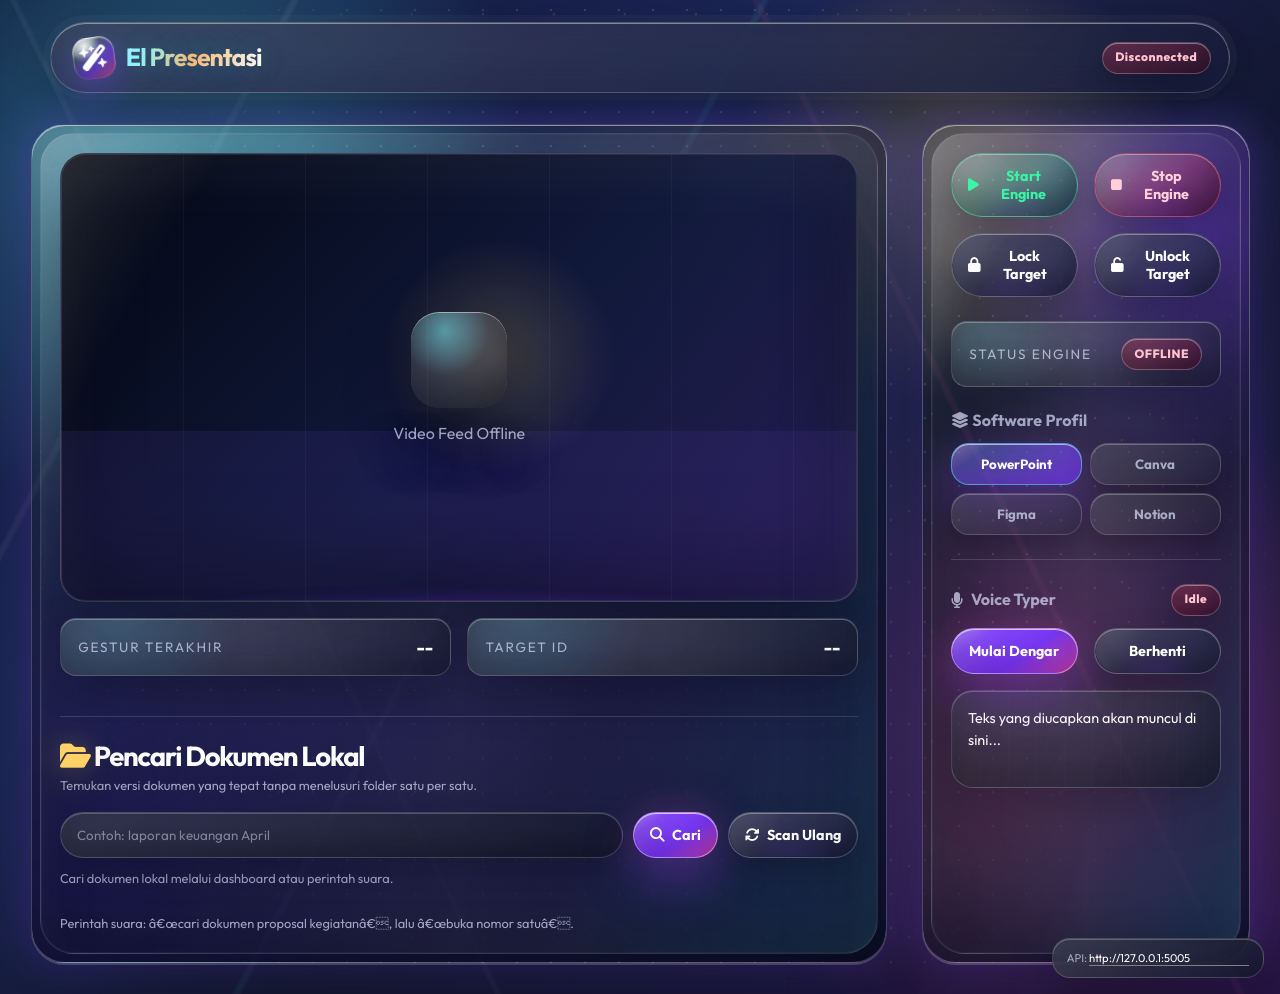
==== commit 641070ab: "feat: optimasi performa CPU dan kompatibilitas macOS" ====
--- a/frontend/index.html
+++ b/frontend/index.html
@@ -1,4 +1,4 @@
-﻿<!DOCTYPE html>
+<!DOCTYPE html>
 <html lang="id">
   <head>
     <meta charset="UTF-8" />
@@ -434,7 +434,6 @@
         transform: translateX(168%) skewX(-18deg);
       }
 
-      /* Video Section */
       .video-section {
         display: flex;
         flex-direction: column;
@@ -569,7 +568,6 @@
           0 24px 66px rgba(0, 0, 0, 0.38);
       }
 
-      /* Controls Section */
       .controls-grid {
         display: grid;
         grid-template-columns: repeat(2, 1fr);
@@ -739,7 +737,6 @@
         color: #ffffff;
       }
 
-      /* Status Cards */
       .status-container {
         display: flex;
         flex-direction: column;
@@ -873,7 +870,6 @@
         color: #ffe6a6;
       }
 
-      /* Software Selector */
       .software-selector {
         margin-bottom: 1.5rem;
         position: relative;
@@ -964,7 +960,6 @@
         transform: translateX(20%);
       }
 
-      /* Voice Typer Section */
       .voice-section {
         margin-top: 1.5rem;
         padding-top: 1.5rem;
@@ -1035,7 +1030,6 @@
           0 30px 72px rgba(0, 0, 0, 0.34), 0 0 54px rgba(82, 241, 255, 0.14);
       }
 
-      /* Document Finder */
       .document-section {
         border-top: 1px solid rgba(255, 255, 255, 0.14);
         padding-top: 1.35rem;
@@ -1266,7 +1260,6 @@
         background: rgba(255, 77, 109, 0.14);
       }
 
-      /* API Base URL config */
       .api-config {
         position: fixed;
         bottom: 1rem;
@@ -1473,7 +1466,6 @@
     </header>
 
     <div class="container">
-      <!-- Main Video Panel -->
       <div class="glass-panel video-section">
         <div class="video-container">
           <div class="video-placeholder" id="video-placeholder">
@@ -1547,7 +1539,6 @@
         </section>
       </div>
 
-      <!-- Sidebar Controls -->
       <div class="glass-panel">
         <div class="controls-grid">
           <button class="btn btn-success" onclick="apiCall('start')">
@@ -1571,7 +1562,6 @@
           </div>
         </div>
 
-        <!-- Software Selector -->
         <div class="software-selector">
           <h3><i class="fa-solid fa-layer-group"></i> Software Profil</h3>
           <div class="software-grid">
@@ -1606,7 +1596,6 @@
           </div>
         </div>
 
-        <!-- Voice Typer Section -->
         <div class="voice-section">
           <h3>
             <i class="fa-solid fa-microphone" id="voice-icon"></i> Voice Typer
@@ -1640,7 +1629,7 @@
       <input
         type="text"
         id="api-url"
-        value="http://127.0.0.1:5000"
+        value="http://127.0.0.1:5005"
         style="
           background: transparent;
           border: none;
@@ -1651,10 +1640,8 @@
     </div>
 
     <script>
-      // API Base URL
       const getBaseUrl = () => document.getElementById("api-url").value;
 
-      // Elements
       const elConnStatus = document.getElementById("connection-status");
       const elEngineStatus = document.getElementById("status-engine");
       const elGesture = document.getElementById("val-gesture");
@@ -1669,7 +1656,6 @@
       const videoStream = document.getElementById("video-stream");
       const videoPlaceholder = document.getElementById("video-placeholder");
 
-      // Browser Speech Recognition state
       let recognition = null;
       let isBrowserVoiceRunning = false;
       let lastDocumentRevision = null;
@@ -1719,13 +1705,11 @@
               }
             }
 
-            // Tampilkan output secara real-time
             elVoiceText.innerHTML = `
                         <span>${finalTranscript}</span>
                         <span style="color: var(--text-muted); font-style: italic;">${interimTranscript}</span>
                     `;
 
-            // Hanya kirim teks final ke backend untuk diketik
             for (let i = event.resultIndex; i < event.results.length; ++i) {
               if (event.results[i].isFinal) {
                 const text = event.results[i][0].transcript.trim();
@@ -1747,7 +1731,6 @@
           };
 
           recognition.onend = () => {
-            // Automatically restart if it was stopped unexpectedly by browser timeout
             if (isBrowserVoiceRunning && recognition) {
               try {
                 recognition.start();
@@ -1776,7 +1759,6 @@
         elVoiceBadge.className = "status-badge badge-inactive";
       }
 
-      // Setup Video Feed
       function updateVideoFeed() {
         videoStream.src = `${getBaseUrl()}/video_feed?t=${new Date().getTime()}`;
         videoStream.style.display = "block";
@@ -1899,7 +1881,6 @@
         }
       }
 
-      // Generic API Caller
       async function apiCall(endpoint, method = "POST", body = null) {
         try {
           const options = { method };
@@ -1918,30 +1899,24 @@
         }
       }
 
-      // Set Software
       function setSoftware(software) {
-        // Update UI
         document
           .querySelectorAll(".software-btn")
           .forEach((btn) => btn.classList.remove("active"));
         document.getElementById(`btn-${software}`).classList.add("active");
 
-        // Call API
         apiCall("set_software", "POST", { software });
       }
 
-      // Polling Status
       async function pollStatus() {
         try {
           const res = await fetch(`${getBaseUrl()}/status`);
           if (!res.ok) throw new Error("Network not ok");
           const data = await res.json();
 
-          // Connection Status
           elConnStatus.textContent = "Connected";
           elConnStatus.className = "status-badge badge-active";
 
-          // Engine Status
           if (data.is_active) {
             elEngineStatus.textContent = "ONLINE";
             elEngineStatus.className = "status-badge badge-active";
@@ -1956,11 +1931,9 @@
             elEngineStatus.className = "status-badge badge-warning";
           }
 
-          // Values
           elLockedId.textContent = data.locked_id || "None";
           elGesture.textContent = data.gesture_status || "--";
 
-          // Update Software UI based on backend state
           if (data.current_software) {
             document
               .querySelectorAll(".software-btn")
@@ -1969,7 +1942,6 @@
             if (btn) btn.classList.add("active");
           }
 
-          // Voice Typer Status
           if (data.voice_typer) {
             const vt = data.voice_typer;
             if (isBrowserVoiceRunning) {
@@ -2005,7 +1977,6 @@
         }
       }
 
-      // Initialize
       document
         .getElementById("api-url")
         .addEventListener("change", updateVideoFeed);
@@ -2014,9 +1985,8 @@
         if (event.key === "Enter") searchDocuments(false);
       });
 
-      // Start polling
       setInterval(pollStatus, 1000);
-      pollStatus(); // Initial poll
+      pollStatus();
     </script>
   </body>
 </html>
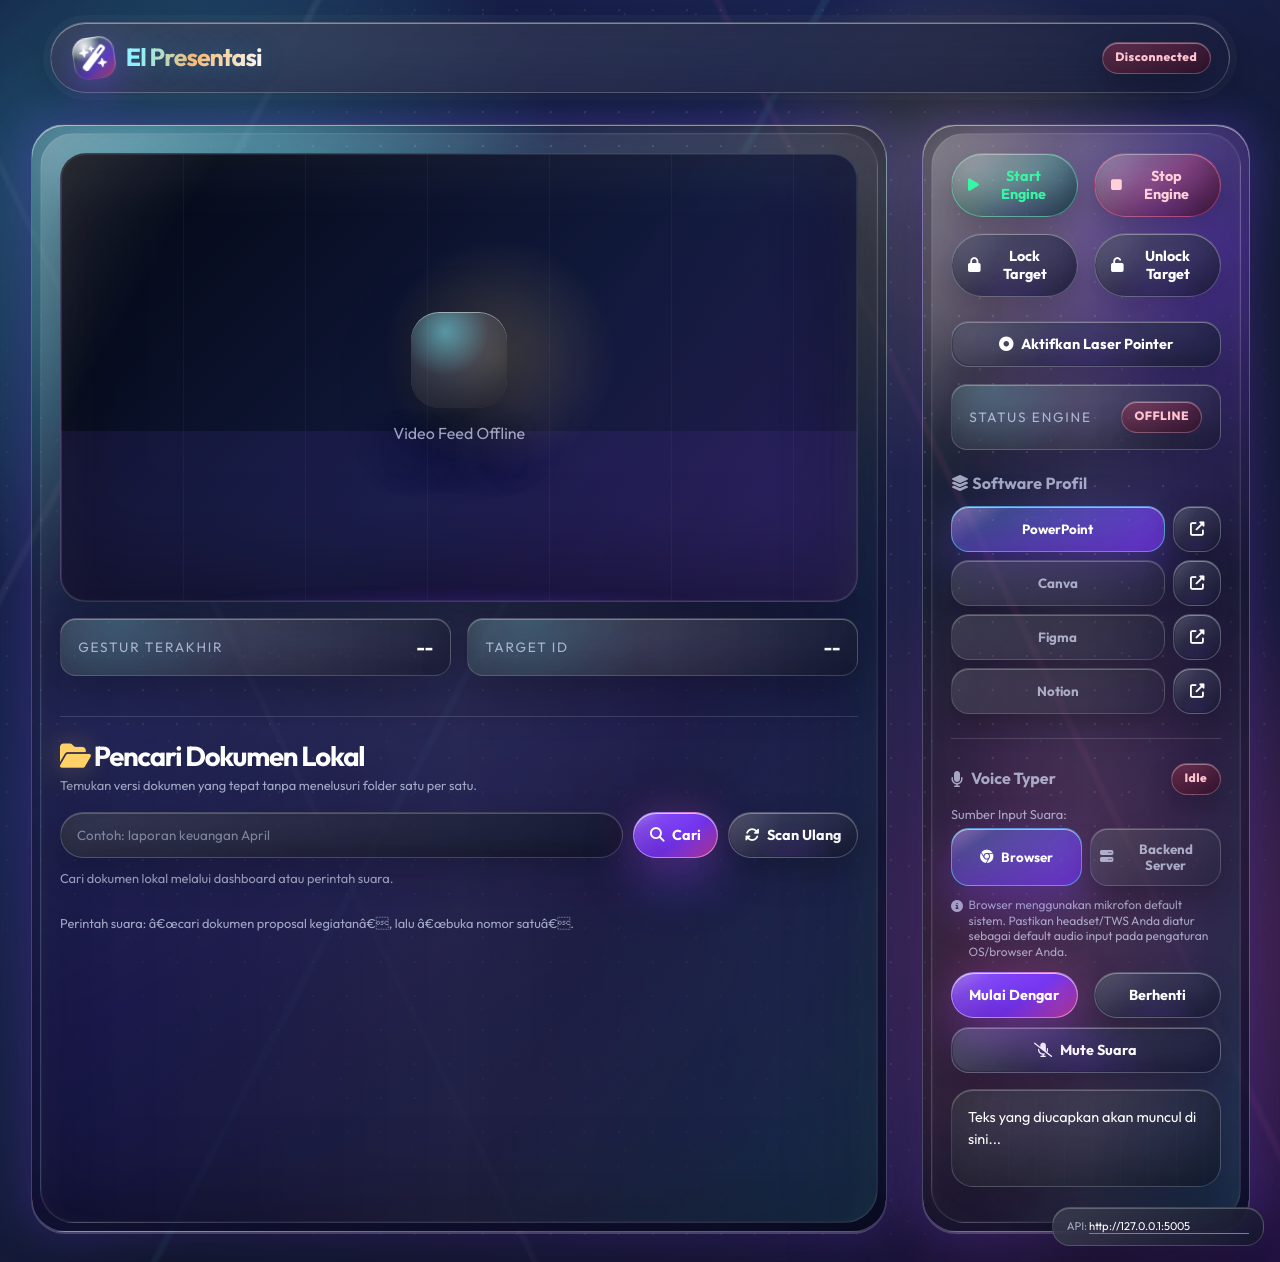
==== commit 5efce002: "Feat: Major update - modular frontend, app launcher, software voice commands, voice mute, laser togg" ====
--- a/frontend/index.html
+++ b/frontend/index.html
@@ -12,1447 +12,7 @@
       rel="stylesheet"
       href="https://cdnjs.cloudflare.com/ajax/libs/font-awesome/6.4.0/css/all.min.css"
     />
-    <style>
-      @import url("https://fonts.googleapis.com/css2?family=Google+Sans:ital,opsz,wght@0,17..18,400..700;1,17..18,400..700&display=swap");
-
-      :root {
-        --bg-color: #121736;
-        --stage-deep: #071022;
-        --stage-mid: #20254f;
-        --panel-bg: rgba(19, 21, 58, 0.72);
-        --primary: #7c3cff;
-        --primary-hover: #a259ff;
-        --primary-hot: #ff4f8b;
-        --cyan: #52f1ff;
-        --mint: #62ffd1;
-        --amber: #ffd166;
-        --orange: #ff7a3d;
-        --success: #39f5a6;
-        --danger: #ff4d6d;
-        --warning: #ffd166;
-        --text-main: #ffffff;
-        --text-muted: rgba(224, 232, 255, 0.68);
-        --glass-border: rgba(255, 255, 255, 0.18);
-        --hairline: rgba(255, 255, 255, 0.28);
-        --shadow-ambient: 0 42px 130px rgba(0, 0, 0, 0.48);
-        --shadow-neon: 0 0 48px rgba(124, 60, 255, 0.42),
-          0 0 120px rgba(82, 241, 255, 0.12);
-        --ease-heavy: cubic-bezier(0.16, 1, 0.3, 1);
-        --ease-elastic: cubic-bezier(0.19, 1, 0.22, 1);
-        --ease-silk: cubic-bezier(0.22, 1, 0.36, 1);
-        --ease-hover: cubic-bezier(0.13, 0.82, 0.18, 1);
-        --motion-hover: 1280ms;
-        --motion-hover-slow: 1680ms;
-        --motion-micro: 980ms;
-        --radius-xl: 34px;
-        --radius-lg: 24px;
-        --radius-md: 16px;
-      }
-
-      * {
-        box-sizing: border-box;
-        margin: 0;
-        padding: 0;
-        font-family: "Google Sans", "Outfit", sans-serif;
-      }
-
-      *::selection {
-        background: rgba(82, 241, 255, 0.34);
-        color: #ffffff;
-      }
-
-      html {
-        background: #0a1024;
-        scroll-behavior: smooth;
-      }
-
-      body {
-        background: radial-gradient(
-            circle at 75% 18%,
-            rgba(255, 209, 102, 0.22) 0 6%,
-            transparent 18%
-          ),
-          radial-gradient(
-            circle at 14% 18%,
-            rgba(82, 241, 255, 0.26) 0 9%,
-            transparent 26%
-          ),
-          radial-gradient(
-            circle at 84% 74%,
-            rgba(255, 79, 139, 0.24) 0 8%,
-            transparent 27%
-          ),
-          linear-gradient(
-            138deg,
-            #10173a 0%,
-            #1c2656 34%,
-            #141832 59%,
-            #26134a 100%
-          );
-        color: var(--text-main);
-        min-height: 100vh;
-        display: flex;
-        flex-direction: column;
-        overflow-x: hidden;
-        isolation: isolate;
-        perspective: 1400px;
-        text-rendering: geometricPrecision;
-        -webkit-font-smoothing: antialiased;
-      }
-
-      body::before,
-      body::after {
-        content: "";
-        position: fixed;
-        inset: 0;
-        pointer-events: none;
-        z-index: -2;
-      }
-
-      body::before {
-        background: linear-gradient(
-            118deg,
-            transparent 0 16%,
-            rgba(255, 255, 255, 0.06) 16.2% 16.4%,
-            transparent 16.6% 42%,
-            rgba(82, 241, 255, 0.08) 42.2% 42.4%,
-            transparent 42.6%
-          ),
-          linear-gradient(
-            64deg,
-            transparent 0 28%,
-            rgba(255, 255, 255, 0.045) 28.1% 28.3%,
-            transparent 28.5% 70%,
-            rgba(255, 79, 139, 0.08) 70.2% 70.4%,
-            transparent 70.6%
-          ),
-          radial-gradient(
-            circle at 50% 45%,
-            rgba(255, 255, 255, 0.07),
-            transparent 38%
-          );
-        mix-blend-mode: screen;
-      }
-
-      body::after {
-        z-index: -1;
-        opacity: 0.44;
-        background-image: radial-gradient(
-            circle at 20% 30%,
-            rgba(255, 255, 255, 0.35) 0 1px,
-            transparent 1.5px
-          ),
-          radial-gradient(
-            circle at 80% 20%,
-            rgba(255, 209, 102, 0.34) 0 1px,
-            transparent 1.5px
-          ),
-          radial-gradient(
-            circle at 55% 80%,
-            rgba(82, 241, 255, 0.28) 0 1px,
-            transparent 1.5px
-          );
-        background-size: 34px 34px, 71px 71px, 109px 109px;
-        mask-image: radial-gradient(
-          circle at 50% 50%,
-          black 0 58%,
-          transparent 82%
-        );
-        animation: atmosphere-drift 18s var(--ease-heavy) infinite alternate;
-      }
-
-      @keyframes atmosphere-drift {
-        from {
-          transform: translate3d(-1.5%, -1%, 0) scale(1);
-        }
-        to {
-          transform: translate3d(1.5%, 1%, 0) scale(1.04);
-        }
-      }
-
-      @keyframes prism-sweep {
-        0% {
-          transform: translateX(-140%) skewX(-18deg);
-          opacity: 0;
-        }
-        18% {
-          opacity: 0.78;
-        }
-        54% {
-          opacity: 0.2;
-        }
-        100% {
-          transform: translateX(155%) skewX(-18deg);
-          opacity: 0;
-        }
-      }
-
-      @keyframes badge-breathe {
-        0%,
-        100% {
-          filter: saturate(1) brightness(1);
-        }
-        50% {
-          filter: saturate(1.4) brightness(1.18);
-        }
-      }
-
-      @keyframes record-pulse {
-        0% {
-          box-shadow: 0 0 0 0 rgba(255, 77, 109, 0.62),
-            0 0 24px rgba(255, 77, 109, 0.34);
-        }
-        70% {
-          box-shadow: 0 0 0 20px rgba(255, 77, 109, 0),
-            0 0 52px rgba(255, 77, 109, 0.22);
-        }
-        100% {
-          box-shadow: 0 0 0 0 rgba(255, 77, 109, 0),
-            0 0 24px rgba(255, 77, 109, 0.34);
-        }
-      }
-
-      header {
-        width: min(1180px, calc(100% - 32px));
-        margin: 22px auto 0;
-        padding: 0.85rem 1.15rem 0.85rem 1.35rem;
-        display: flex;
-        justify-content: space-between;
-        align-items: center;
-        border: 1px solid rgba(255, 255, 255, 0.19);
-        background: linear-gradient(
-            135deg,
-            rgba(255, 255, 255, 0.18),
-            rgba(255, 255, 255, 0.045)
-          ),
-          rgba(13, 18, 46, 0.72);
-        backdrop-filter: blur(20px) saturate(1.4);
-        -webkit-backdrop-filter: blur(20px) saturate(1.4);
-        position: sticky;
-        top: 18px;
-        z-index: 100;
-        border-radius: 999px;
-        box-shadow: inset 0 1px 0 rgba(255, 255, 255, 0.42),
-          inset 0 -20px 44px rgba(20, 24, 64, 0.28),
-          0 18px 58px rgba(0, 0, 0, 0.36), 0 0 0 7px rgba(255, 255, 255, 0.035);
-        transform-style: preserve-3d;
-        transition: transform 900ms var(--ease-elastic),
-          box-shadow 900ms var(--ease-heavy),
-          border-color 900ms var(--ease-heavy);
-      }
-
-      header:hover {
-        border-color: rgba(82, 241, 255, 0.44);
-        box-shadow: inset 0 1px 0 rgba(255, 255, 255, 0.64),
-          inset 0 -24px 54px rgba(124, 60, 255, 0.24),
-          0 32px 90px rgba(0, 0, 0, 0.48), 0 0 70px rgba(82, 241, 255, 0.17);
-      }
-
-      .logo {
-        position: relative;
-        font-size: clamp(1.05rem, 2vw, 1.55rem);
-        font-weight: 700;
-        letter-spacing: -0.035em;
-        background: linear-gradient(
-          110deg,
-          #ffffff,
-          #8ff8ff 35%,
-          #ffbb70 63%,
-          #ffffff
-        );
-        -webkit-background-clip: text;
-        -webkit-text-fill-color: transparent;
-        display: flex;
-        align-items: center;
-        gap: 0.7rem;
-        text-shadow: 0 0 34px rgba(82, 241, 255, 0.26);
-      }
-
-      .logo i {
-        width: 42px;
-        height: 42px;
-        border-radius: 15px;
-        display: grid;
-        place-items: center;
-        color: #ffffff;
-        background: linear-gradient(
-            145deg,
-            rgba(255, 255, 255, 0.86),
-            rgba(255, 255, 255, 0.1) 30%,
-            rgba(124, 60, 255, 0.72) 63%,
-            rgba(255, 79, 139, 0.78)
-          ),
-          radial-gradient(circle at 30% 20%, #ffffff, transparent 36%);
-        -webkit-text-fill-color: currentColor;
-        box-shadow: inset 0 1px 2px rgba(255, 255, 255, 0.92),
-          inset 0 -12px 22px rgba(0, 0, 0, 0.24),
-          0 14px 34px rgba(124, 60, 255, 0.36);
-        transform: rotate(-8deg) translateZ(20px);
-        transition: transform 760ms var(--ease-elastic),
-          filter 760ms var(--ease-heavy);
-      }
-
-      header:hover .logo i {
-        transform: rotate(14deg) translateY(-5px) translateZ(48px) scale(1.13);
-        filter: saturate(1.45) brightness(1.18);
-      }
-
-      .container {
-        display: grid;
-        grid-template-columns: minmax(0, 1.62fr) minmax(315px, 0.62fr);
-        gap: clamp(1.15rem, 2.7vw, 2.2rem);
-        padding: clamp(1rem, 2.4vw, 2.6rem);
-        flex-grow: 1;
-        max-width: 1440px;
-        margin: 0 auto;
-        width: 100%;
-        perspective: 1600px;
-        transform-style: preserve-3d;
-      }
-
-      @media (max-width: 1024px) {
-        .container {
-          grid-template-columns: 1fr;
-        }
-      }
-
-      .glass-panel {
-        position: relative;
-        background: linear-gradient(
-            150deg,
-            rgba(255, 255, 255, 0.24),
-            rgba(255, 255, 255, 0.06) 18%,
-            rgba(26, 22, 74, 0.78) 58%,
-            rgba(11, 15, 43, 0.86)
-          ),
-          radial-gradient(
-            circle at 12% 0%,
-            rgba(82, 241, 255, 0.34),
-            transparent 32%
-          ),
-          radial-gradient(
-            circle at 88% 18%,
-            rgba(255, 209, 102, 0.22),
-            transparent 26%
-          );
-        border-radius: var(--radius-xl);
-        border: 1px solid rgba(255, 255, 255, 0.22);
-        padding: clamp(1rem, 2.2vw, 1.75rem);
-        box-shadow: inset 0 1px 0 rgba(255, 255, 255, 0.58),
-          inset 0 -36px 76px rgba(0, 0, 0, 0.28),
-          0 2px 0 rgba(255, 255, 255, 0.18), var(--shadow-ambient),
-          var(--shadow-neon);
-        transform-style: preserve-3d;
-        transform: translate3d(0, 0, 0) rotateX(0deg) rotateY(0deg) scale(1);
-        transform-origin: center;
-        backface-visibility: hidden;
-        transition: transform var(--motion-hover-slow) var(--ease-hover),
-          box-shadow var(--motion-hover-slow) var(--ease-silk),
-          border-color var(--motion-hover) var(--ease-silk),
-          filter var(--motion-hover) var(--ease-silk);
-        overflow: hidden;
-        will-change: transform, box-shadow, filter;
-      }
-
-      .glass-panel:nth-child(2) {
-        animation-delay: -3s;
-        background: linear-gradient(
-            145deg,
-            rgba(255, 255, 255, 0.2),
-            rgba(255, 255, 255, 0.045) 25%,
-            rgba(16, 22, 57, 0.86)
-          ),
-          radial-gradient(
-            circle at 84% 12%,
-            rgba(124, 60, 255, 0.46),
-            transparent 32%
-          ),
-          radial-gradient(
-            circle at 10% 88%,
-            rgba(255, 122, 61, 0.2),
-            transparent 30%
-          );
-      }
-
-      .glass-panel::before,
-      .glass-panel::after {
-        content: "";
-        position: absolute;
-        pointer-events: none;
-        border-radius: inherit;
-      }
-
-      .glass-panel::before {
-        inset: 8px;
-        border: 1px solid rgba(255, 255, 255, 0.16);
-        background: linear-gradient(
-            112deg,
-            rgba(255, 255, 255, 0.26),
-            transparent 17% 68%,
-            rgba(82, 241, 255, 0.16)
-          ),
-          linear-gradient(
-            90deg,
-            transparent,
-            rgba(255, 255, 255, 0.08),
-            transparent
-          );
-        opacity: 0.78;
-        transform: translateZ(32px);
-        box-shadow: inset 0 0 0 1px rgba(255, 255, 255, 0.05),
-          inset 0 22px 44px rgba(255, 255, 255, 0.065);
-      }
-
-      .glass-panel::after {
-        width: 58%;
-        height: 170%;
-        top: -35%;
-        left: -92%;
-        background: linear-gradient(
-          90deg,
-          transparent,
-          rgba(255, 255, 255, 0.34),
-          transparent
-        );
-        opacity: 0;
-        transform: translateX(-18%) skewX(-18deg);
-        transition: opacity 920ms var(--ease-silk),
-          transform 1620ms var(--ease-hover);
-      }
-
-      .glass-panel:hover {
-        border-color: rgba(82, 241, 255, 0.46);
-        filter: saturate(1.18) contrast(1.04);
-        box-shadow: inset 0 1px 0 rgba(255, 255, 255, 0.74),
-          inset 0 -42px 90px rgba(0, 0, 0, 0.28),
-          0 2px 0 rgba(255, 255, 255, 0.3), 0 60px 150px rgba(0, 0, 0, 0.62),
-          0 0 90px rgba(124, 60, 255, 0.4), 0 0 120px rgba(82, 241, 255, 0.2);
-      }
-
-      .glass-panel:hover::after {
-        opacity: 0.72;
-        transform: translateX(168%) skewX(-18deg);
-      }
-
-      .video-section {
-        display: flex;
-        flex-direction: column;
-        gap: 1rem;
-      }
-
-      .video-container {
-        width: 100%;
-        aspect-ratio: 16/9;
-        background: radial-gradient(
-            circle at 55% 45%,
-            rgba(255, 209, 102, 0.2),
-            transparent 23%
-          ),
-          linear-gradient(135deg, #020611, #11193b 54%, #21114a);
-        border-radius: calc(var(--radius-xl) - 8px);
-        overflow: hidden;
-        position: relative;
-        border: 1px solid rgba(255, 255, 255, 0.2);
-        display: flex;
-        align-items: center;
-        justify-content: center;
-        transform-style: preserve-3d;
-        box-shadow: inset 0 0 0 1px rgba(255, 255, 255, 0.08),
-          inset 0 26px 56px rgba(255, 255, 255, 0.06),
-          inset 0 -40px 80px rgba(0, 0, 0, 0.44),
-          0 34px 80px rgba(0, 0, 0, 0.44), 0 0 80px rgba(82, 241, 255, 0.08);
-        transition: transform 900ms var(--ease-elastic),
-          box-shadow 900ms var(--ease-heavy),
-          border-color 900ms var(--ease-heavy);
-      }
-
-      .video-container::before,
-      .video-container::after {
-        content: "";
-        position: absolute;
-        inset: 0;
-        pointer-events: none;
-        z-index: 2;
-      }
-
-      .video-container::before {
-        background: linear-gradient(
-            120deg,
-            rgba(255, 255, 255, 0.28),
-            transparent 15% 60%,
-            rgba(82, 241, 255, 0.12)
-          ),
-          repeating-linear-gradient(
-            90deg,
-            rgba(255, 255, 255, 0.09) 0 1px,
-            transparent 1px 122px
-          ),
-          linear-gradient(transparent 0 62%, rgba(124, 60, 255, 0.2) 62% 100%);
-        mix-blend-mode: screen;
-        opacity: 0.42;
-      }
-
-      .video-container::after {
-        inset: auto 8% -23% 8%;
-        height: 38%;
-        border-radius: 50%;
-        background: radial-gradient(
-          ellipse at center,
-          rgba(124, 60, 255, 0.48),
-          transparent 65%
-        );
-        filter: blur(22px);
-        opacity: 0.86;
-        transform: rotateX(70deg);
-      }
-
-      .video-container:hover {
-        transform: translateZ(76px) rotateX(5deg) rotateY(2deg) scale(1.018);
-        border-color: rgba(255, 255, 255, 0.38);
-        box-shadow: inset 0 0 0 1px rgba(255, 255, 255, 0.15),
-          inset 0 32px 68px rgba(255, 255, 255, 0.09),
-          inset 0 -40px 80px rgba(0, 0, 0, 0.44),
-          0 46px 120px rgba(0, 0, 0, 0.58), 0 0 110px rgba(82, 241, 255, 0.2);
-      }
-
-      .video-container img {
-        width: 100%;
-        height: 100%;
-        object-fit: contain;
-        position: relative;
-        z-index: 1;
-        filter: saturate(1.12) contrast(1.05);
-        transform: translateZ(16px);
-        transition: transform 900ms var(--ease-heavy),
-          filter 900ms var(--ease-heavy);
-      }
-
-      .video-container:hover img {
-        transform: translateZ(42px) scale(1.018);
-        filter: saturate(1.28) contrast(1.12)
-          drop-shadow(0 18px 44px rgba(82, 241, 255, 0.2));
-      }
-
-      .video-placeholder {
-        position: absolute;
-        display: flex;
-        flex-direction: column;
-        align-items: center;
-        gap: 1rem;
-        color: var(--text-muted);
-        z-index: 3;
-        text-align: center;
-        text-shadow: 0 18px 48px rgba(0, 0, 0, 0.55);
-      }
-
-      .video-placeholder i {
-        width: 96px;
-        height: 96px;
-        display: grid;
-        place-items: center;
-        font-size: 2.4rem;
-        color: rgba(255, 255, 255, 0.9);
-        border-radius: 28px;
-        background: linear-gradient(
-            145deg,
-            rgba(255, 255, 255, 0.2),
-            rgba(255, 255, 255, 0.055)
-          ),
-          radial-gradient(
-            circle at 35% 20%,
-            rgba(82, 241, 255, 0.48),
-            transparent 45%
-          );
-        box-shadow: inset 0 1px 0 rgba(255, 255, 255, 0.45),
-          inset 0 -22px 44px rgba(0, 0, 0, 0.35),
-          0 24px 66px rgba(0, 0, 0, 0.38);
-      }
-
-      .controls-grid {
-        display: grid;
-        grid-template-columns: repeat(2, 1fr);
-        gap: 1rem;
-        margin-bottom: 1.5rem;
-        position: relative;
-        z-index: 2;
-      }
-
-      .btn {
-        position: relative;
-        isolation: isolate;
-        overflow: hidden;
-        background: linear-gradient(
-            145deg,
-            rgba(255, 255, 255, 0.18),
-            rgba(255, 255, 255, 0.045)
-          ),
-          rgba(18, 22, 58, 0.72);
-        border: 1px solid rgba(255, 255, 255, 0.19);
-        color: var(--text-main);
-        padding: 0.82rem 1rem;
-        border-radius: 999px;
-        font-size: 0.9rem;
-        font-weight: 700;
-        cursor: pointer;
-        transition: transform 720ms var(--ease-elastic),
-          box-shadow 720ms var(--ease-heavy),
-          border-color 720ms var(--ease-heavy), color 720ms var(--ease-heavy),
-          filter 720ms var(--ease-heavy);
-        display: flex;
-        align-items: center;
-        justify-content: center;
-        gap: 0.5rem;
-        min-height: 46px;
-        box-shadow: inset 0 1px 0 rgba(255, 255, 255, 0.38),
-          inset 0 -16px 28px rgba(0, 0, 0, 0.23),
-          0 14px 34px rgba(0, 0, 0, 0.24);
-        transform-style: preserve-3d;
-        will-change: transform;
-      }
-
-      .btn::before,
-      .btn::after {
-        content: "";
-        position: absolute;
-        pointer-events: none;
-        z-index: -1;
-        transition: transform 720ms var(--ease-elastic),
-          opacity 720ms var(--ease-heavy);
-      }
-
-      .btn::before {
-        inset: -60% -20%;
-        background: radial-gradient(
-            circle at 20% 30%,
-            rgba(255, 255, 255, 0.82),
-            transparent 17%
-          ),
-          linear-gradient(
-            90deg,
-            transparent,
-            rgba(82, 241, 255, 0.5),
-            rgba(255, 79, 139, 0.42),
-            transparent
-          );
-        opacity: 0;
-        transform: translateX(-48%) rotate(12deg);
-      }
-
-      .btn::after {
-        inset: 1px;
-        border-radius: inherit;
-        background: linear-gradient(
-            120deg,
-            rgba(255, 255, 255, 0.2),
-            transparent 38%
-          ),
-          radial-gradient(
-            circle at 50% 130%,
-            rgba(124, 60, 255, 0.32),
-            transparent 54%
-          );
-        opacity: 0.52;
-      }
-
-      .btn i {
-        transform: translateZ(18px);
-        transition: transform 720ms var(--ease-elastic),
-          color 720ms var(--ease-heavy), filter 720ms var(--ease-heavy);
-      }
-
-      .btn:hover {
-        transform: translateY(-12px) translateZ(80px) rotateX(12deg)
-          rotateY(-9deg) scale(1.06);
-        border-color: rgba(255, 255, 255, 0.42);
-        color: #ffffff;
-        filter: saturate(1.3) brightness(1.1);
-        box-shadow: inset 0 1px 0 rgba(255, 255, 255, 0.66),
-          inset 0 -18px 32px rgba(0, 0, 0, 0.22),
-          0 28px 70px rgba(0, 0, 0, 0.44), 0 0 40px rgba(82, 241, 255, 0.18),
-          0 0 74px rgba(124, 60, 255, 0.22);
-      }
-
-      .btn:hover::before {
-        opacity: 0.92;
-        transform: translateX(36%) rotate(12deg);
-      }
-
-      .btn:hover i {
-        transform: translateZ(70px) scale(1.3) rotate(-10deg);
-        filter: drop-shadow(0 0 14px rgba(255, 255, 255, 0.6));
-      }
-
-      .btn:active {
-        transform: translateY(-4px) translateZ(24px) scale(0.96);
-        transition-duration: 140ms;
-      }
-
-      .btn-primary {
-        background: linear-gradient(
-            145deg,
-            rgba(255, 255, 255, 0.36),
-            rgba(255, 255, 255, 0.08) 22%,
-            rgba(124, 60, 255, 0.88) 58%,
-            rgba(255, 79, 139, 0.88)
-          ),
-          var(--primary);
-        border-color: rgba(255, 255, 255, 0.32);
-        box-shadow: inset 0 1px 0 rgba(255, 255, 255, 0.68),
-          inset 0 -18px 36px rgba(79, 24, 150, 0.48),
-          0 22px 52px rgba(124, 60, 255, 0.34),
-          0 0 48px rgba(255, 79, 139, 0.18);
-      }
-      .btn-primary:hover {
-        box-shadow: inset 0 1px 0 rgba(255, 255, 255, 0.84),
-          inset 0 -22px 46px rgba(79, 24, 150, 0.44),
-          0 34px 82px rgba(124, 60, 255, 0.48),
-          0 0 78px rgba(255, 79, 139, 0.32);
-      }
-
-      .btn-success {
-        background: linear-gradient(
-          145deg,
-          rgba(255, 255, 255, 0.24),
-          rgba(57, 245, 166, 0.24),
-          rgba(13, 65, 74, 0.64)
-        );
-        color: var(--success);
-        border-color: rgba(57, 245, 166, 0.36);
-      }
-      .btn-success:hover {
-        color: #eafff7;
-      }
-
-      .btn-danger {
-        background: linear-gradient(
-          145deg,
-          rgba(255, 255, 255, 0.22),
-          rgba(255, 77, 109, 0.28),
-          rgba(78, 20, 48, 0.68)
-        );
-        color: #ffd0da;
-        border-color: rgba(255, 77, 109, 0.38);
-      }
-      .btn-danger:hover {
-        color: #ffffff;
-      }
-
-      .status-container {
-        display: flex;
-        flex-direction: column;
-        gap: 1rem;
-        margin-bottom: 1.5rem;
-        position: relative;
-        z-index: 2;
-      }
-
-      .status-card {
-        position: relative;
-        overflow: hidden;
-        background: linear-gradient(
-            145deg,
-            rgba(255, 255, 255, 0.18),
-            rgba(255, 255, 255, 0.045)
-          ),
-          rgba(4, 8, 28, 0.34);
-        border: 1px solid rgba(255, 255, 255, 0.14);
-        border-radius: var(--radius-md);
-        padding: 1rem 1.08rem;
-        display: flex;
-        justify-content: space-between;
-        align-items: center;
-        gap: 1rem;
-        min-width: 0;
-        box-shadow: inset 0 1px 0 rgba(255, 255, 255, 0.32),
-          inset 0 -16px 28px rgba(0, 0, 0, 0.21),
-          0 18px 48px rgba(0, 0, 0, 0.24);
-        transform-style: preserve-3d;
-        transition: transform 740ms var(--ease-elastic),
-          border-color 740ms var(--ease-heavy),
-          box-shadow 740ms var(--ease-heavy);
-      }
-
-      .status-card::before {
-        content: "";
-        position: absolute;
-        inset: -1px;
-        background: radial-gradient(
-            circle at 15% 0%,
-            rgba(82, 241, 255, 0.34),
-            transparent 36%
-          ),
-          linear-gradient(
-            90deg,
-            transparent,
-            rgba(255, 255, 255, 0.12),
-            transparent
-          );
-        opacity: 0.44;
-        pointer-events: none;
-      }
-
-      .status-card:hover {
-        transform: translateY(-4px) rotateX(4deg) rotateY(7deg) translateZ(52px)
-          scale(1.035);
-        border-color: rgba(255, 255, 255, 0.34);
-        box-shadow: inset 0 1px 0 rgba(255, 255, 255, 0.52),
-          inset 0 -18px 34px rgba(0, 0, 0, 0.23),
-          0 30px 72px rgba(0, 0, 0, 0.38), 0 0 52px rgba(82, 241, 255, 0.12);
-      }
-
-      .status-label {
-        font-size: 0.85rem;
-        color: var(--text-muted);
-        text-transform: uppercase;
-        letter-spacing: 0.13em;
-        position: relative;
-        z-index: 1;
-      }
-
-      .status-value {
-        font-weight: 700;
-        font-size: clamp(1rem, 2vw, 1.2rem);
-        letter-spacing: -0.03em;
-        position: relative;
-        z-index: 1;
-        text-align: right;
-        word-break: break-word;
-      }
-
-      .status-badge {
-        position: relative;
-        display: inline-grid;
-        place-items: center;
-        min-height: 32px;
-        padding: 0.38rem 0.78rem;
-        border-radius: 999px;
-        font-size: 0.75rem;
-        font-weight: 800;
-        letter-spacing: 0.04em;
-        border: 1px solid rgba(255, 255, 255, 0.18);
-        box-shadow: inset 0 1px 0 rgba(255, 255, 255, 0.38),
-          inset 0 -12px 22px rgba(0, 0, 0, 0.22),
-          0 12px 28px rgba(0, 0, 0, 0.22);
-        animation: badge-breathe 3.8s var(--ease-heavy) infinite;
-        transition: transform 720ms var(--ease-elastic),
-          box-shadow 720ms var(--ease-heavy);
-      }
-      .status-badge:hover {
-        transform: translateY(-8px) rotateX(14deg) scale(1.08);
-        box-shadow: inset 0 1px 0 rgba(255, 255, 255, 0.58),
-          inset 0 -12px 22px rgba(0, 0, 0, 0.22),
-          0 22px 56px rgba(0, 0, 0, 0.34);
-      }
-      .badge-active {
-        background: linear-gradient(
-          145deg,
-          rgba(57, 245, 166, 0.34),
-          rgba(23, 86, 74, 0.5)
-        );
-        color: #baffdf;
-        box-shadow: 0 0 32px rgba(57, 245, 166, 0.2),
-          inset 0 1px 0 rgba(255, 255, 255, 0.42);
-      }
-      .badge-inactive {
-        background: linear-gradient(
-          145deg,
-          rgba(255, 77, 109, 0.3),
-          rgba(82, 18, 46, 0.54)
-        );
-        color: #ffc3cf;
-      }
-      .badge-warning {
-        background: linear-gradient(
-          145deg,
-          rgba(255, 209, 102, 0.32),
-          rgba(101, 61, 21, 0.52)
-        );
-        color: #ffe6a6;
-      }
-
-      .software-selector {
-        margin-bottom: 1.5rem;
-        position: relative;
-        z-index: 2;
-      }
-      .software-selector h3 {
-        font-size: 1rem;
-        margin-bottom: 0.75rem;
-        color: var(--text-muted);
-        font-weight: 700;
-        letter-spacing: 0.01em;
-      }
-      .software-grid {
-        display: grid;
-        grid-template-columns: repeat(2, 1fr);
-        gap: 0.5rem;
-      }
-      .software-btn {
-        position: relative;
-        overflow: hidden;
-        background: linear-gradient(
-            145deg,
-            rgba(255, 255, 255, 0.15),
-            rgba(255, 255, 255, 0.035)
-          ),
-          rgba(4, 8, 28, 0.28);
-        border: 1px solid rgba(255, 255, 255, 0.14);
-        color: var(--text-muted);
-        padding: 0.74rem 0.6rem;
-        border-radius: 18px;
-        cursor: pointer;
-        transition: transform 720ms var(--ease-elastic),
-          border-color 720ms var(--ease-heavy),
-          box-shadow 720ms var(--ease-heavy), color 720ms var(--ease-heavy);
-        font-weight: 700;
-        display: flex;
-        align-items: center;
-        justify-content: center;
-        gap: 0.5rem;
-        box-shadow: inset 0 1px 0 rgba(255, 255, 255, 0.26),
-          0 12px 26px rgba(0, 0, 0, 0.22);
-        transform-style: preserve-3d;
-      }
-      .software-btn::before {
-        content: "";
-        position: absolute;
-        inset: 0;
-        background: radial-gradient(
-            circle at 30% 0%,
-            rgba(82, 241, 255, 0.32),
-            transparent 38%
-          ),
-          linear-gradient(
-            120deg,
-            transparent,
-            rgba(255, 255, 255, 0.22),
-            transparent
-          );
-        opacity: 0;
-        transition: opacity 700ms var(--ease-heavy),
-          transform 700ms var(--ease-heavy);
-        transform: translateX(-40%);
-      }
-      .software-btn.active {
-        background: linear-gradient(
-            145deg,
-            rgba(255, 255, 255, 0.34),
-            rgba(82, 241, 255, 0.16) 22%,
-            rgba(124, 60, 255, 0.64)
-          ),
-          rgba(124, 60, 255, 0.32);
-        color: #ffffff;
-        border-color: rgba(82, 241, 255, 0.48);
-        box-shadow: inset 0 1px 0 rgba(255, 255, 255, 0.58),
-          inset 0 -16px 26px rgba(88, 38, 166, 0.35),
-          0 18px 46px rgba(124, 60, 255, 0.35);
-      }
-      .software-btn:hover {
-        transform: translateY(-4px) rotateX(4deg) rotateY(-5deg)
-          translateZ(54px) scale(1.06);
-        color: #ffffff;
-        border-color: rgba(255, 255, 255, 0.36);
-        box-shadow: inset 0 1px 0 rgba(255, 255, 255, 0.5),
-          0 26px 58px rgba(0, 0, 0, 0.38), 0 0 44px rgba(82, 241, 255, 0.15);
-      }
-      .software-btn:hover::before {
-        opacity: 1;
-        transform: translateX(20%);
-      }
-
-      .voice-section {
-        margin-top: 1.5rem;
-        padding-top: 1.5rem;
-        border-top: 1px solid rgba(255, 255, 255, 0.14);
-        position: relative;
-        z-index: 2;
-      }
-
-      .voice-section h3 {
-        font-size: 1rem;
-        margin-bottom: 0.75rem;
-        color: var(--text-muted);
-        display: flex;
-        align-items: center;
-        gap: 0.5rem;
-        font-weight: 700;
-      }
-
-      .voice-text-box {
-        position: relative;
-        overflow: hidden;
-        background: linear-gradient(
-            145deg,
-            rgba(255, 255, 255, 0.15),
-            rgba(255, 255, 255, 0.035)
-          ),
-          rgba(4, 8, 28, 0.42);
-        border: 1px solid rgba(255, 255, 255, 0.14);
-        border-radius: 22px;
-        padding: 1rem;
-        min-height: 98px;
-        font-size: 0.9rem;
-        color: var(--text-main);
-        margin-bottom: 1rem;
-        word-wrap: break-word;
-        line-height: 1.55;
-        box-shadow: inset 0 1px 0 rgba(255, 255, 255, 0.25),
-          inset 0 -26px 48px rgba(0, 0, 0, 0.24), 0 18px 46px rgba(0, 0, 0, 0.2);
-        transition: transform 760ms var(--ease-elastic),
-          border-color 760ms var(--ease-heavy),
-          box-shadow 760ms var(--ease-heavy);
-      }
-
-      .voice-text-box::before {
-        content: "";
-        position: absolute;
-        inset: 0;
-        background: repeating-linear-gradient(
-            90deg,
-            rgba(82, 241, 255, 0.08) 0 1px,
-            transparent 1px 28px
-          ),
-          linear-gradient(
-            110deg,
-            transparent,
-            rgba(255, 255, 255, 0.12),
-            transparent
-          );
-        opacity: 0.22;
-        pointer-events: none;
-      }
-
-      .voice-text-box:hover {
-        transform: translateY(-8px) rotateX(8deg) translateZ(50px);
-        border-color: rgba(82, 241, 255, 0.38);
-        box-shadow: inset 0 1px 0 rgba(255, 255, 255, 0.42),
-          inset 0 -28px 52px rgba(0, 0, 0, 0.24),
-          0 30px 72px rgba(0, 0, 0, 0.34), 0 0 54px rgba(82, 241, 255, 0.14);
-      }
-
-      .document-section {
-        border-top: 1px solid rgba(255, 255, 255, 0.14);
-        padding-top: 1.35rem;
-        position: relative;
-        z-index: 2;
-      }
-
-      .document-heading {
-        display: flex;
-        align-items: flex-end;
-        justify-content: space-between;
-        gap: 1rem;
-        margin-bottom: 1rem;
-      }
-
-      .document-heading h2 {
-        font-size: clamp(1.15rem, 2.3vw, 1.72rem);
-        margin-bottom: 0.2rem;
-        font-weight: 700;
-        letter-spacing: -0.045em;
-        text-shadow: 0 18px 40px rgba(0, 0, 0, 0.32);
-      }
-
-      .document-heading h2 i {
-        color: var(--amber);
-        filter: drop-shadow(0 0 14px rgba(255, 209, 102, 0.32));
-      }
-
-      .document-heading p,
-      .document-help {
-        color: var(--text-muted);
-        font-size: 0.8rem;
-        line-height: 1.5;
-      }
-
-      .document-search-row {
-        display: grid;
-        grid-template-columns: minmax(0, 1fr) auto auto;
-        gap: 0.65rem;
-        align-items: stretch;
-      }
-
-      .document-search-row input {
-        width: 100%;
-        background: linear-gradient(
-            145deg,
-            rgba(255, 255, 255, 0.16),
-            rgba(255, 255, 255, 0.035)
-          ),
-          rgba(5, 10, 32, 0.62);
-        border: 1px solid rgba(255, 255, 255, 0.15);
-        color: var(--text-main);
-        padding: 0.88rem 1.02rem;
-        border-radius: 999px;
-        outline: none;
-        transition: transform 720ms var(--ease-elastic),
-          border-color 720ms var(--ease-heavy),
-          box-shadow 720ms var(--ease-heavy);
-        box-shadow: inset 0 1px 0 rgba(255, 255, 255, 0.22),
-          inset 0 -14px 28px rgba(0, 0, 0, 0.22),
-          0 14px 34px rgba(0, 0, 0, 0.22);
-      }
-
-      .document-search-row input::placeholder {
-        color: rgba(224, 232, 255, 0.48);
-      }
-
-      .document-search-row input:focus {
-        transform: translateY(-7px) translateZ(50px) scale(1.015);
-        border-color: rgba(82, 241, 255, 0.48);
-        box-shadow: inset 0 1px 0 rgba(255, 255, 255, 0.38),
-          inset 0 -14px 28px rgba(0, 0, 0, 0.22),
-          0 22px 58px rgba(0, 0, 0, 0.34), 0 0 0 5px rgba(82, 241, 255, 0.11),
-          0 0 54px rgba(124, 60, 255, 0.18);
-      }
-
-      .document-message {
-        min-height: 1.2rem;
-        color: var(--text-muted);
-        font-size: 0.8rem;
-        margin: 0.75rem 0;
-        line-height: 1.45;
-      }
-
-      .document-message.error {
-        color: #ffd0da;
-        text-shadow: 0 0 20px rgba(255, 77, 109, 0.28);
-      }
-
-      .document-results {
-        display: grid;
-        gap: 0.7rem;
-      }
-
-      .document-result,
-      .document-empty {
-        position: relative;
-        overflow: hidden;
-        background: linear-gradient(
-            145deg,
-            rgba(255, 255, 255, 0.16),
-            rgba(255, 255, 255, 0.035)
-          ),
-          rgba(6, 10, 32, 0.5);
-        border: 1px solid rgba(255, 255, 255, 0.14);
-        border-radius: 22px;
-        padding: 0.88rem;
-        box-shadow: inset 0 1px 0 rgba(255, 255, 255, 0.24),
-          inset 0 -20px 38px rgba(0, 0, 0, 0.22),
-          0 16px 36px rgba(0, 0, 0, 0.22);
-      }
-
-      .document-result {
-        display: grid;
-        grid-template-columns: auto minmax(0, 1fr) auto;
-        align-items: center;
-        gap: 0.75rem;
-        transform-style: preserve-3d;
-        transition: transform 760ms var(--ease-elastic),
-          box-shadow 760ms var(--ease-heavy),
-          border-color 760ms var(--ease-heavy), filter 760ms var(--ease-heavy);
-      }
-
-      .document-result::before {
-        content: "";
-        position: absolute;
-        inset: 0;
-        background: radial-gradient(
-            circle at 0% 0%,
-            rgba(82, 241, 255, 0.24),
-            transparent 42%
-          ),
-          linear-gradient(
-            105deg,
-            transparent,
-            rgba(255, 255, 255, 0.13),
-            transparent
-          );
-        opacity: 0;
-        transform: translateX(-35%);
-        transition: opacity 760ms var(--ease-heavy),
-          transform 760ms var(--ease-heavy);
-        pointer-events: none;
-      }
-
-      .document-result:hover {
-        transform: translateY(-12px) rotateX(10deg) rotateY(-4deg)
-          translateZ(64px) scale(1.025);
-        border-color: rgba(255, 255, 255, 0.34);
-        filter: saturate(1.16);
-        box-shadow: inset 0 1px 0 rgba(255, 255, 255, 0.42),
-          inset 0 -20px 38px rgba(0, 0, 0, 0.2), 0 32px 76px rgba(0, 0, 0, 0.42),
-          0 0 48px rgba(82, 241, 255, 0.13);
-      }
-
-      .document-result:hover::before {
-        opacity: 1;
-        transform: translateX(22%);
-      }
-
-      .document-result-index {
-        width: 2.05rem;
-        height: 2.05rem;
-        border-radius: 50%;
-        display: grid;
-        place-items: center;
-        color: #ffffff;
-        background: radial-gradient(
-            circle at 35% 25%,
-            rgba(255, 255, 255, 0.85),
-            transparent 30%
-          ),
-          linear-gradient(
-            145deg,
-            var(--cyan),
-            var(--primary) 55%,
-            var(--primary-hot)
-          );
-        font-size: 0.78rem;
-        font-weight: 800;
-        box-shadow: inset 0 1px 0 rgba(255, 255, 255, 0.62),
-          inset 0 -10px 16px rgba(0, 0, 0, 0.25),
-          0 12px 28px rgba(124, 60, 255, 0.34);
-        transform: translateZ(20px);
-      }
-
-      .document-result-name {
-        font-size: 0.96rem;
-        font-weight: 700;
-        word-break: break-word;
-        letter-spacing: -0.02em;
-      }
-
-      .document-result-meta,
-      .document-result-path {
-        color: var(--text-muted);
-        font-size: 0.72rem;
-        margin-top: 0.18rem;
-        word-break: break-all;
-        line-height: 1.42;
-      }
-
-      .document-help {
-        margin-top: 0.85rem;
-      }
-
-      .btn-compact {
-        padding: 0.58rem 0.82rem;
-        font-size: 0.78rem;
-        min-height: 36px;
-      }
-
-      @media (max-width: 640px) {
-        .document-search-row {
-          grid-template-columns: 1fr 1fr;
-        }
-
-        .document-search-row input {
-          grid-column: 1 / -1;
-        }
-      }
-
-      .recording .fa-microphone {
-        color: var(--danger);
-        animation: record-pulse 1.4s var(--ease-heavy) infinite;
-        border-radius: 50%;
-        padding: 0.42rem;
-        background: rgba(255, 77, 109, 0.14);
-      }
-
-      .api-config {
-        position: fixed;
-        bottom: 1rem;
-        right: 1rem;
-        background: linear-gradient(
-            145deg,
-            rgba(255, 255, 255, 0.18),
-            rgba(255, 255, 255, 0.045)
-          ),
-          rgba(4, 8, 28, 0.78);
-        padding: 0.7rem 0.85rem;
-        border-radius: 18px;
-        font-size: 0.7rem;
-        color: var(--text-muted);
-        border: 1px solid rgba(255, 255, 255, 0.16);
-        box-shadow: inset 0 1px 0 rgba(255, 255, 255, 0.24),
-          0 18px 48px rgba(0, 0, 0, 0.32);
-        backdrop-filter: blur(14px) saturate(1.35);
-        -webkit-backdrop-filter: blur(14px) saturate(1.35);
-        transition: transform 700ms var(--ease-elastic),
-          box-shadow 700ms var(--ease-heavy);
-        z-index: 120;
-      }
-
-      .api-config:hover {
-        transform: translateY(-10px) rotateX(12deg) translateZ(40px);
-        box-shadow: inset 0 1px 0 rgba(255, 255, 255, 0.38),
-          0 28px 70px rgba(0, 0, 0, 0.44), 0 0 44px rgba(82, 241, 255, 0.14);
-      }
-
-      .api-config input {
-        font: inherit;
-        outline: none;
-        transition: border-color 600ms var(--ease-heavy),
-          color 600ms var(--ease-heavy), text-shadow 600ms var(--ease-heavy);
-      }
-
-      .api-config input:focus {
-        border-bottom-color: var(--cyan) !important;
-        color: #ffffff !important;
-        text-shadow: 0 0 18px rgba(82, 241, 255, 0.42);
-      }
-
-      header,
-      .logo i,
-      .video-container,
-      .video-container img,
-      .btn,
-      .btn::before,
-      .btn::after,
-      .btn i,
-      .status-card,
-      .status-badge,
-      .software-btn,
-      .software-btn::before,
-      .voice-text-box,
-      .document-search-row input,
-      .document-result,
-      .document-result::before,
-      .api-config,
-      .api-config input {
-        transform-origin: center;
-        backface-visibility: hidden;
-        transition-duration: var(--motion-hover);
-        transition-timing-function: var(--ease-hover);
-        transition-delay: 0ms;
-      }
-
-      .btn::before,
-      .software-btn::before,
-      .document-result::before,
-      .glass-panel::after {
-        transition-duration: var(--motion-hover-slow);
-      }
-
-      @media (max-width: 1024px) {
-        header {
-          top: 12px;
-          width: min(100% - 24px, 1180px);
-        }
-
-        .glass-panel:hover {
-          transform: translate3d(0, -6px, 0) scale(1.015);
-        }
-
-        .video-container:hover,
-        .document-result:hover,
-        .voice-text-box:hover,
-        .status-card:hover,
-        .software-btn:hover,
-        .btn:hover {
-          transform: translateY(-6px) scale(1.015);
-        }
-      }
-
-      @media (max-width: 760px) {
-        body {
-          perspective: none;
-        }
-
-        header {
-          margin-top: 12px;
-          border-radius: 24px;
-          align-items: flex-start;
-          gap: 0.75rem;
-        }
-
-        .container {
-          padding: 1rem;
-          gap: 1rem;
-        }
-
-        .glass-panel {
-          border-radius: 26px;
-          padding: 1rem;
-          animation: none;
-        }
-
-        .status-container {
-          flex-direction: column !important;
-        }
-
-        .status-card {
-          flex: 1 1 auto !important;
-        }
-
-        .controls-grid,
-        .software-grid {
-          grid-template-columns: 1fr;
-        }
-
-        .document-search-row {
-          grid-template-columns: 1fr;
-        }
-
-        .document-search-row input {
-          grid-column: auto;
-        }
-
-        .document-result {
-          grid-template-columns: auto minmax(0, 1fr);
-        }
-
-        .document-result .btn {
-          grid-column: 1 / -1;
-        }
-
-        .api-config {
-          left: 1rem;
-          right: 1rem;
-          bottom: 0.8rem;
-        }
-      }
-
-      @media (prefers-reduced-motion: reduce) {
-        *,
-        *::before,
-        *::after {
-          scroll-behavior: auto !important;
-        }
-
-        body::after,
-        .status-badge,
-        .recording .fa-microphone {
-          animation: none !important;
-        }
-
-        header,
-        .logo i,
-        .glass-panel,
-        .glass-panel::after,
-        .video-container,
-        .video-container img,
-        .btn,
-        .btn::before,
-        .btn::after,
-        .btn i,
-        .status-card,
-        .status-badge,
-        .software-btn,
-        .software-btn::before,
-        .voice-text-box,
-        .document-search-row input,
-        .document-result,
-        .document-result::before,
-        .api-config,
-        .api-config input {
-          transition-duration: 920ms !important;
-          transition-timing-function: var(--ease-silk) !important;
-          scroll-behavior: auto !important;
-        }
-      }
-    </style>
+    <link rel="stylesheet" href="style.css" />
   </head>
   <body>
     <header>
@@ -1554,6 +114,9 @@
             <i class="fa-solid fa-unlock"></i> Unlock Target
           </button>
         </div>
+        <button class="btn" id="btn-toggle-laser" onclick="toggleLaser()" style="width: 100%; margin-top: 0.5rem; margin-bottom: 1rem; border-radius: 18px; display: flex; align-items: center; justify-content: center; gap: 0.5rem;">
+          <i class="fa-solid fa-circle-dot"></i> Aktifkan Laser Pointer
+        </button>
 
         <div class="status-card" style="margin-bottom: 1.5rem">
           <div class="status-label">Status Engine</div>
@@ -1564,35 +127,79 @@
 
         <div class="software-selector">
           <h3><i class="fa-solid fa-layer-group"></i> Software Profil</h3>
-          <div class="software-grid">
-            <button
-              class="software-btn active"
-              id="btn-ppt"
-              onclick="setSoftware('ppt')"
-            >
-              PowerPoint
-            </button>
-            <button
-              class="software-btn"
-              id="btn-canva"
-              onclick="setSoftware('canva')"
-            >
-              Canva
-            </button>
-            <button
-              class="software-btn"
-              id="btn-figma"
-              onclick="setSoftware('figma')"
-            >
-              Figma
-            </button>
-            <button
-              class="software-btn"
-              id="btn-notion"
-              onclick="setSoftware('notion')"
-            >
-              Notion
-            </button>
+          <div class="software-vertical-grid" style="display: flex; flex-direction: column; gap: 0.5rem;">
+            <div style="display: flex; gap: 0.5rem; width: 100%;">
+              <button
+                class="software-btn active"
+                id="btn-ppt"
+                onclick="setSoftware('ppt')"
+                style="flex: 1; margin: 0;"
+              >
+                PowerPoint
+              </button>
+              <button
+                class="btn"
+                onclick="openSoftwareApp('ppt')"
+                title="Buka PowerPoint"
+                style="padding: 0 1rem; border-radius: 18px; display: flex; align-items: center; justify-content: center; height: auto;"
+              >
+                <i class="fa-solid fa-up-right-from-square"></i>
+              </button>
+            </div>
+            <div style="display: flex; gap: 0.5rem; width: 100%;">
+              <button
+                class="software-btn"
+                id="btn-canva"
+                onclick="setSoftware('canva')"
+                style="flex: 1; margin: 0;"
+              >
+                Canva
+              </button>
+              <button
+                class="btn"
+                onclick="openSoftwareApp('canva')"
+                title="Buka Canva"
+                style="padding: 0 1rem; border-radius: 18px; display: flex; align-items: center; justify-content: center; height: auto;"
+              >
+                <i class="fa-solid fa-up-right-from-square"></i>
+              </button>
+            </div>
+            <div style="display: flex; gap: 0.5rem; width: 100%;">
+              <button
+                class="software-btn"
+                id="btn-figma"
+                onclick="setSoftware('figma')"
+                style="flex: 1; margin: 0;"
+              >
+                Figma
+              </button>
+              <button
+                class="btn"
+                onclick="openSoftwareApp('figma')"
+                title="Buka Figma"
+                style="padding: 0 1rem; border-radius: 18px; display: flex; align-items: center; justify-content: center; height: auto;"
+              >
+                <i class="fa-solid fa-up-right-from-square"></i>
+              </button>
+            </div>
+            <div style="display: flex; gap: 0.5rem; width: 100%;">
+              <button
+                class="software-btn"
+                id="btn-notion"
+                onclick="setSoftware('notion')"
+                style="flex: 1; margin: 0;"
+              >
+                Notion
+              </button>
+              <button
+                class="btn"
+                onclick="openSoftwareApp('notion')"
+                title="Buka Notion"
+                style="padding: 0 1rem; border-radius: 18px; display: flex; align-items: center; justify-content: center; height: auto;"
+              >
+                <i class="fa-solid fa-up-right-from-square"></i>
+              </button>
+            </div>
           </div>
         </div>
 
@@ -1606,17 +213,54 @@
               >Idle</span
             >
           </h3>
+
+          <!-- Sumber Suara / Mode Selector -->
+          <div class="voice-source-selector" style="margin-bottom: 0.75rem;">
+            <div style="font-size: 0.8rem; color: var(--text-muted); margin-bottom: 0.35rem;">Sumber Input Suara:</div>
+            <div class="software-grid" style="grid-template-columns: 1fr 1fr; margin-bottom: 0.75rem;">
+              <button class="software-btn active" id="btn-voice-browser" onclick="setVoiceSource('browser')">
+                <i class="fa-brands fa-chrome"></i> Browser
+              </button>
+              <button class="software-btn" id="btn-voice-backend" onclick="setVoiceSource('backend')">
+                <i class="fa-solid fa-server"></i> Backend Server
+              </button>
+            </div>
+          </div>
+
+          <!-- Backend Device Selector Panel -->
+          <div id="backend-device-panel" style="display: none; margin-bottom: 0.75rem;">
+            <div style="font-size: 0.8rem; color: var(--text-muted); margin-bottom: 0.25rem;">Pilih Mikrofon Backend (Headset/Earphone/TWS):</div>
+            <select id="backend-device-select" class="custom-select" onchange="onBackendDeviceChange(event)">
+              <option value="default">Default System Mic (Backend)</option>
+            </select>
+            <div style="font-size: 0.75rem; color: var(--cyan); display: flex; align-items: flex-start; gap: 0.35rem; line-height: 1.3;">
+              <i class="fa-solid fa-circle-info" style="margin-top: 2px;"></i>
+              <span>Hubungkan headset/earphone/TWS Anda sebelum memilih dari daftar di atas.</span>
+            </div>
+          </div>
+
+          <!-- Browser Info Panel -->
+          <div id="browser-info-panel" style="margin-bottom: 0.75rem;">
+            <div style="font-size: 0.75rem; color: var(--text-muted); display: flex; align-items: flex-start; gap: 0.35rem; line-height: 1.3;">
+              <i class="fa-solid fa-circle-info" style="margin-top: 2px;"></i>
+              <span>Browser menggunakan mikrofon default sistem. Pastikan headset/TWS Anda diatur sebagai default audio input pada pengaturan OS/browser Anda.</span>
+            </div>
+          </div>
+
           <div
             class="controls-grid"
-            style="grid-template-columns: 1fr 1fr; margin-bottom: 1rem"
+            style="grid-template-columns: 1fr 1fr; margin-bottom: 0.5rem"
           >
-            <button class="btn btn-primary" onclick="toggleBrowserVoice(true)">
+            <button class="btn btn-primary" onclick="toggleVoice(true)">
               Mulai Dengar
             </button>
-            <button class="btn" onclick="toggleBrowserVoice(false)">
+            <button class="btn" onclick="toggleVoice(false)">
               Berhenti
             </button>
           </div>
+          <button class="btn btn-warning" id="btn-voice-mute" onclick="toggleVoiceMute()" style="width: 100%; margin-bottom: 1rem; border-radius: 18px; display: flex; align-items: center; justify-content: center; gap: 0.5rem;">
+            <i class="fa-solid fa-microphone-slash"></i> Mute Suara
+          </button>
           <div class="voice-text-box" id="voice-text">
             Teks yang diucapkan akan muncul di sini...
           </div>
@@ -1639,354 +283,6 @@
       />
     </div>
 
-    <script>
-      const getBaseUrl = () => document.getElementById("api-url").value;
-
-      const elConnStatus = document.getElementById("connection-status");
-      const elEngineStatus = document.getElementById("status-engine");
-      const elGesture = document.getElementById("val-gesture");
-      const elLockedId = document.getElementById("val-locked-id");
-      const elVoiceIcon = document.getElementById("voice-icon");
-      const elVoiceBadge = document.getElementById("voice-status-badge");
-      const elVoiceText = document.getElementById("voice-text");
-      const elDocumentQuery = document.getElementById("document-query");
-      const elDocumentMessage = document.getElementById("document-message");
-      const elDocumentResults = document.getElementById("document-results");
-
-      const videoStream = document.getElementById("video-stream");
-      const videoPlaceholder = document.getElementById("video-placeholder");
-
-      let recognition = null;
-      let isBrowserVoiceRunning = false;
-      let lastDocumentRevision = null;
-
-      async function toggleBrowserVoice(start) {
-        const SpeechRecognition =
-          window.SpeechRecognition || window.webkitSpeechRecognition;
-        if (!SpeechRecognition) {
-          console.warn(
-            "Browser does not support Web Speech API. Falling back to backend VoiceTyper."
-          );
-          if (start) {
-            await apiCall("voice_start");
-          } else {
-            await apiCall("voice_stop");
-          }
-          return;
-        }
-
-        if (start) {
-          if (isBrowserVoiceRunning) return;
-
-          recognition = new SpeechRecognition();
-          recognition.continuous = true;
-          recognition.interimResults = true;
-          recognition.lang = "id-ID";
-
-          recognition.onstart = () => {
-            isBrowserVoiceRunning = true;
-            elVoiceIcon.parentElement.classList.add("recording");
-            elVoiceBadge.textContent = "LISTENING";
-            elVoiceBadge.className = "status-badge badge-active";
-            elVoiceText.textContent =
-              "Mendengarkan langsung secara real-time...";
-          };
-
-          recognition.onresult = async (event) => {
-            let finalTranscript = "";
-            let interimTranscript = "";
-
-            for (let i = 0; i < event.results.length; ++i) {
-              const transcript = event.results[i][0].transcript;
-              if (event.results[i].isFinal) {
-                finalTranscript += transcript;
-              } else {
-                interimTranscript += transcript;
-              }
-            }
-
-            elVoiceText.innerHTML = `
-                        <span>${finalTranscript}</span>
-                        <span style="color: var(--text-muted); font-style: italic;">${interimTranscript}</span>
-                    `;
-
-            for (let i = event.resultIndex; i < event.results.length; ++i) {
-              if (event.results[i].isFinal) {
-                const text = event.results[i][0].transcript.trim();
-                if (text) {
-                  console.log("Sending speech text to backend:", text);
-                  await apiCall("type", "POST", { text });
-                }
-              }
-            }
-          };
-
-          recognition.onerror = (event) => {
-            console.error("Speech recognition error:", event.error);
-            if (event.error !== "no-speech") {
-              elVoiceText.textContent = `Error: ${event.error}`;
-              elVoiceText.style.color = "var(--danger)";
-              stopBrowserVoice();
-            }
-          };
-
-          recognition.onend = () => {
-            if (isBrowserVoiceRunning && recognition) {
-              try {
-                recognition.start();
-              } catch (e) {
-                stopBrowserVoice();
-              }
-            }
-          };
-
-          recognition.start();
-        } else {
-          stopBrowserVoice();
-        }
-      }
-
-      function stopBrowserVoice() {
-        isBrowserVoiceRunning = false;
-        if (recognition) {
-          try {
-            recognition.stop();
-          } catch (e) {}
-          recognition = null;
-        }
-        elVoiceIcon.parentElement.classList.remove("recording");
-        elVoiceBadge.textContent = "IDLE";
-        elVoiceBadge.className = "status-badge badge-inactive";
-      }
-
-      function updateVideoFeed() {
-        videoStream.src = `${getBaseUrl()}/video_feed?t=${new Date().getTime()}`;
-        videoStream.style.display = "block";
-        videoPlaceholder.style.display = "none";
-      }
-
-      function handleImageError() {
-        videoStream.style.display = "none";
-        videoPlaceholder.style.display = "flex";
-      }
-
-      function formatFileSize(sizeInBytes) {
-        if (!Number.isFinite(sizeInBytes) || sizeInBytes < 1024)
-          return `${sizeInBytes || 0} B`;
-        const units = ["KB", "MB", "GB"];
-        let size = sizeInBytes / 1024;
-        let unitIndex = 0;
-        while (size >= 1024 && unitIndex < units.length - 1) {
-          size /= 1024;
-          unitIndex += 1;
-        }
-        return `${size.toFixed(size >= 10 ? 0 : 1)} ${units[unitIndex]}`;
-      }
-
-      function renderDocumentState(payload) {
-        if (!payload) return;
-        if (
-          payload.revision !== undefined &&
-          payload.revision === lastDocumentRevision
-        )
-          return;
-        if (payload.revision !== undefined)
-          lastDocumentRevision = payload.revision;
-
-        elDocumentMessage.textContent =
-          payload.message || "Status pencarian dokumen belum tersedia.";
-        elDocumentMessage.classList.toggle("error", payload.status === "error");
-        if (!Array.isArray(payload.results)) return;
-
-        elDocumentResults.replaceChildren();
-        if (payload.results.length === 0) {
-          const emptyState = document.createElement("div");
-          emptyState.className = "document-empty";
-          emptyState.textContent =
-            "Belum ada kandidat dokumen untuk ditampilkan.";
-          elDocumentResults.appendChild(emptyState);
-          return;
-        }
-
-        payload.results.forEach((documentResult, index) => {
-          const resultCard = document.createElement("article");
-          resultCard.className = "document-result";
-
-          const resultIndex = document.createElement("div");
-          resultIndex.className = "document-result-index";
-          resultIndex.textContent = index + 1;
-
-          const resultInfo = document.createElement("div");
-          const resultName = document.createElement("div");
-          resultName.className = "document-result-name";
-          resultName.textContent = documentResult.name;
-
-          const resultMeta = document.createElement("div");
-          resultMeta.className = "document-result-meta";
-          resultMeta.textContent = `${documentResult.extension.toUpperCase()} Â· ${formatFileSize(
-            documentResult.size_bytes
-          )} Â· ${new Date(documentResult.modified_at).toLocaleString(
-            "id-ID"
-          )}`;
-
-          const resultPath = document.createElement("div");
-          resultPath.className = "document-result-path";
-          resultPath.textContent = documentResult.parent;
-
-          const openButton = document.createElement("button");
-          openButton.className = "btn btn-compact";
-          openButton.type = "button";
-          openButton.textContent = "Buka";
-          openButton.setAttribute("aria-label", `Buka ${documentResult.name}`);
-          openButton.addEventListener("click", () =>
-            openDocument(documentResult.id)
-          );
-
-          resultInfo.append(resultName, resultMeta, resultPath);
-          resultCard.append(resultIndex, resultInfo, openButton);
-          elDocumentResults.appendChild(resultCard);
-        });
-      }
-
-      async function searchDocuments(forceRefresh) {
-        const query = elDocumentQuery.value.trim();
-        if (!query) {
-          renderDocumentState({
-            status: "error",
-            message: "Masukkan kata kunci dokumen yang ingin dicari.",
-            revision: `local-${Date.now()}`,
-          });
-          return;
-        }
-        const payload = await apiCall("documents/search", "POST", {
-          query,
-          force_refresh: Boolean(forceRefresh),
-        });
-        renderDocumentState(payload);
-      }
-
-      async function openDocument(resultId) {
-        const payload = await apiCall("documents/open", "POST", {
-          result_id: resultId,
-        });
-        renderDocumentState(payload);
-      }
-
-      function handleDocumentCommandResponse(payload) {
-        if (
-          payload &&
-          ["document_search", "document_open"].includes(payload.command)
-        ) {
-          renderDocumentState(payload);
-        }
-      }
-
-      async function apiCall(endpoint, method = "POST", body = null) {
-        try {
-          const options = { method };
-          if (body) {
-            options.headers = { "Content-Type": "application/json" };
-            options.body = JSON.stringify(body);
-          }
-          const res = await fetch(`${getBaseUrl()}/${endpoint}`, options);
-          const data = await res.json();
-          console.log(`[${endpoint}] Response:`, data);
-          handleDocumentCommandResponse(data);
-          if (endpoint === "start") updateVideoFeed();
-          return data;
-        } catch (err) {
-          console.error(`[${endpoint}] Error:`, err);
-        }
-      }
-
-      function setSoftware(software) {
-        document
-          .querySelectorAll(".software-btn")
-          .forEach((btn) => btn.classList.remove("active"));
-        document.getElementById(`btn-${software}`).classList.add("active");
-
-        apiCall("set_software", "POST", { software });
-      }
-
-      async function pollStatus() {
-        try {
-          const res = await fetch(`${getBaseUrl()}/status`);
-          if (!res.ok) throw new Error("Network not ok");
-          const data = await res.json();
-
-          elConnStatus.textContent = "Connected";
-          elConnStatus.className = "status-badge badge-active";
-
-          if (data.is_active) {
-            elEngineStatus.textContent = "ONLINE";
-            elEngineStatus.className = "status-badge badge-active";
-            if (
-              videoStream.style.display === "none" &&
-              !videoStream.src.includes("video_feed")
-            ) {
-              updateVideoFeed();
-            }
-          } else {
-            elEngineStatus.textContent = "STANDBY";
-            elEngineStatus.className = "status-badge badge-warning";
-          }
-
-          elLockedId.textContent = data.locked_id || "None";
-          elGesture.textContent = data.gesture_status || "--";
-
-          if (data.current_software) {
-            document
-              .querySelectorAll(".software-btn")
-              .forEach((btn) => btn.classList.remove("active"));
-            const btn = document.getElementById(`btn-${data.current_software}`);
-            if (btn) btn.classList.add("active");
-          }
-
-          if (data.voice_typer) {
-            const vt = data.voice_typer;
-            if (isBrowserVoiceRunning) {
-              elVoiceIcon.parentElement.classList.add("recording");
-              elVoiceBadge.textContent = "LISTENING";
-              elVoiceBadge.className = "status-badge badge-active";
-            } else if (vt.is_running) {
-              elVoiceIcon.parentElement.classList.add("recording");
-              elVoiceBadge.textContent = vt.status.toUpperCase();
-              elVoiceBadge.className = "status-badge badge-active";
-            } else {
-              elVoiceIcon.parentElement.classList.remove("recording");
-              elVoiceBadge.textContent = "IDLE";
-              elVoiceBadge.className = "status-badge badge-inactive";
-            }
-            if (vt.last_text) {
-              elVoiceText.textContent = vt.last_text;
-            }
-            if (vt.error && !isBrowserVoiceRunning) {
-              elVoiceText.textContent = `Error: ${vt.error}`;
-              elVoiceText.style.color = "var(--danger)";
-            } else {
-              elVoiceText.style.color = "var(--text-main)";
-            }
-          }
-
-          if (data.documents) {
-            renderDocumentState(data.documents);
-          }
-        } catch (err) {
-          elConnStatus.textContent = "Disconnected";
-          elConnStatus.className = "status-badge badge-inactive";
-        }
-      }
-
-      document
-        .getElementById("api-url")
-        .addEventListener("change", updateVideoFeed);
-      videoStream.addEventListener("error", handleImageError);
-      elDocumentQuery.addEventListener("keydown", (event) => {
-        if (event.key === "Enter") searchDocuments(false);
-      });
-
-      setInterval(pollStatus, 1000);
-      pollStatus();
-    </script>
+    <script src="app.js"></script>
   </body>
 </html>
--- a/frontend/style.css
+++ b/frontend/style.css
@@ -0,0 +1,1470 @@
+@import url("https://fonts.googleapis.com/css2?family=Google+Sans:ital,opsz,wght@0,17..18,400..700;1,17..18,400..700&display=swap");
+
+      :root {
+        --bg-color: #121736;
+        --stage-deep: #071022;
+        --stage-mid: #20254f;
+        --panel-bg: rgba(19, 21, 58, 0.72);
+        --primary: #7c3cff;
+        --primary-hover: #a259ff;
+        --primary-hot: #ff4f8b;
+        --cyan: #52f1ff;
+        --mint: #62ffd1;
+        --amber: #ffd166;
+        --orange: #ff7a3d;
+        --success: #39f5a6;
+        --danger: #ff4d6d;
+        --warning: #ffd166;
+        --text-main: #ffffff;
+        --text-muted: rgba(224, 232, 255, 0.68);
+        --glass-border: rgba(255, 255, 255, 0.18);
+        --hairline: rgba(255, 255, 255, 0.28);
+        --shadow-ambient: 0 42px 130px rgba(0, 0, 0, 0.48);
+        --shadow-neon: 0 0 48px rgba(124, 60, 255, 0.42),
+          0 0 120px rgba(82, 241, 255, 0.12);
+        --ease-heavy: cubic-bezier(0.16, 1, 0.3, 1);
+        --ease-elastic: cubic-bezier(0.19, 1, 0.22, 1);
+        --ease-silk: cubic-bezier(0.22, 1, 0.36, 1);
+        --ease-hover: cubic-bezier(0.13, 0.82, 0.18, 1);
+        --motion-hover: 1280ms;
+        --motion-hover-slow: 1680ms;
+        --motion-micro: 980ms;
+        --radius-xl: 34px;
+        --radius-lg: 24px;
+        --radius-md: 16px;
+      }
+
+      * {
+        box-sizing: border-box;
+        margin: 0;
+        padding: 0;
+        font-family: "Google Sans", "Outfit", sans-serif;
+      }
+
+      *::selection {
+        background: rgba(82, 241, 255, 0.34);
+        color: #ffffff;
+      }
+
+      html {
+        background: #0a1024;
+        scroll-behavior: smooth;
+      }
+
+      body {
+        background: radial-gradient(
+            circle at 75% 18%,
+            rgba(255, 209, 102, 0.22) 0 6%,
+            transparent 18%
+          ),
+          radial-gradient(
+            circle at 14% 18%,
+            rgba(82, 241, 255, 0.26) 0 9%,
+            transparent 26%
+          ),
+          radial-gradient(
+            circle at 84% 74%,
+            rgba(255, 79, 139, 0.24) 0 8%,
+            transparent 27%
+          ),
+          linear-gradient(
+            138deg,
+            #10173a 0%,
+            #1c2656 34%,
+            #141832 59%,
+            #26134a 100%
+          );
+        color: var(--text-main);
+        min-height: 100vh;
+        display: flex;
+        flex-direction: column;
+        overflow-x: hidden;
+        isolation: isolate;
+        perspective: 1400px;
+        text-rendering: geometricPrecision;
+        -webkit-font-smoothing: antialiased;
+      }
+
+      body::before,
+      body::after {
+        content: "";
+        position: fixed;
+        inset: 0;
+        pointer-events: none;
+        z-index: -2;
+      }
+
+      body::before {
+        background: linear-gradient(
+            118deg,
+            transparent 0 16%,
+            rgba(255, 255, 255, 0.06) 16.2% 16.4%,
+            transparent 16.6% 42%,
+            rgba(82, 241, 255, 0.08) 42.2% 42.4%,
+            transparent 42.6%
+          ),
+          linear-gradient(
+            64deg,
+            transparent 0 28%,
+            rgba(255, 255, 255, 0.045) 28.1% 28.3%,
+            transparent 28.5% 70%,
+            rgba(255, 79, 139, 0.08) 70.2% 70.4%,
+            transparent 70.6%
+          ),
+          radial-gradient(
+            circle at 50% 45%,
+            rgba(255, 255, 255, 0.07),
+            transparent 38%
+          );
+        mix-blend-mode: screen;
+      }
+
+      body::after {
+        z-index: -1;
+        opacity: 0.44;
+        background-image: radial-gradient(
+            circle at 20% 30%,
+            rgba(255, 255, 255, 0.35) 0 1px,
+            transparent 1.5px
+          ),
+          radial-gradient(
+            circle at 80% 20%,
+            rgba(255, 209, 102, 0.34) 0 1px,
+            transparent 1.5px
+          ),
+          radial-gradient(
+            circle at 55% 80%,
+            rgba(82, 241, 255, 0.28) 0 1px,
+            transparent 1.5px
+          );
+        background-size: 34px 34px, 71px 71px, 109px 109px;
+        mask-image: radial-gradient(
+          circle at 50% 50%,
+          black 0 58%,
+          transparent 82%
+        );
+        animation: atmosphere-drift 18s var(--ease-heavy) infinite alternate;
+      }
+
+      @keyframes atmosphere-drift {
+        from {
+          transform: translate3d(-1.5%, -1%, 0) scale(1);
+        }
+        to {
+          transform: translate3d(1.5%, 1%, 0) scale(1.04);
+        }
+      }
+
+      @keyframes prism-sweep {
+        0% {
+          transform: translateX(-140%) skewX(-18deg);
+          opacity: 0;
+        }
+        18% {
+          opacity: 0.78;
+        }
+        54% {
+          opacity: 0.2;
+        }
+        100% {
+          transform: translateX(155%) skewX(-18deg);
+          opacity: 0;
+        }
+      }
+
+      @keyframes badge-breathe {
+        0%,
+        100% {
+          filter: saturate(1) brightness(1);
+        }
+        50% {
+          filter: saturate(1.4) brightness(1.18);
+        }
+      }
+
+      @keyframes record-pulse {
+        0% {
+          box-shadow: 0 0 0 0 rgba(255, 77, 109, 0.62),
+            0 0 24px rgba(255, 77, 109, 0.34);
+        }
+        70% {
+          box-shadow: 0 0 0 20px rgba(255, 77, 109, 0),
+            0 0 52px rgba(255, 77, 109, 0.22);
+        }
+        100% {
+          box-shadow: 0 0 0 0 rgba(255, 77, 109, 0),
+            0 0 24px rgba(255, 77, 109, 0.34);
+        }
+      }
+
+      header {
+        width: min(1180px, calc(100% - 32px));
+        margin: 22px auto 0;
+        padding: 0.85rem 1.15rem 0.85rem 1.35rem;
+        display: flex;
+        justify-content: space-between;
+        align-items: center;
+        border: 1px solid rgba(255, 255, 255, 0.19);
+        background: linear-gradient(
+            135deg,
+            rgba(255, 255, 255, 0.18),
+            rgba(255, 255, 255, 0.045)
+          ),
+          rgba(13, 18, 46, 0.72);
+        backdrop-filter: blur(20px) saturate(1.4);
+        -webkit-backdrop-filter: blur(20px) saturate(1.4);
+        position: sticky;
+        top: 18px;
+        z-index: 100;
+        border-radius: 999px;
+        box-shadow: inset 0 1px 0 rgba(255, 255, 255, 0.42),
+          inset 0 -20px 44px rgba(20, 24, 64, 0.28),
+          0 18px 58px rgba(0, 0, 0, 0.36), 0 0 0 7px rgba(255, 255, 255, 0.035);
+        transform-style: preserve-3d;
+        transition: transform 900ms var(--ease-elastic),
+          box-shadow 900ms var(--ease-heavy),
+          border-color 900ms var(--ease-heavy);
+      }
+
+      header:hover {
+        border-color: rgba(82, 241, 255, 0.44);
+        box-shadow: inset 0 1px 0 rgba(255, 255, 255, 0.64),
+          inset 0 -24px 54px rgba(124, 60, 255, 0.24),
+          0 32px 90px rgba(0, 0, 0, 0.48), 0 0 70px rgba(82, 241, 255, 0.17);
+      }
+
+      .logo {
+        position: relative;
+        font-size: clamp(1.05rem, 2vw, 1.55rem);
+        font-weight: 700;
+        letter-spacing: -0.035em;
+        background: linear-gradient(
+          110deg,
+          #ffffff,
+          #8ff8ff 35%,
+          #ffbb70 63%,
+          #ffffff
+        );
+        -webkit-background-clip: text;
+        -webkit-text-fill-color: transparent;
+        display: flex;
+        align-items: center;
+        gap: 0.7rem;
+        text-shadow: 0 0 34px rgba(82, 241, 255, 0.26);
+      }
+
+      .logo i {
+        width: 42px;
+        height: 42px;
+        border-radius: 15px;
+        display: grid;
+        place-items: center;
+        color: #ffffff;
+        background: linear-gradient(
+            145deg,
+            rgba(255, 255, 255, 0.86),
+            rgba(255, 255, 255, 0.1) 30%,
+            rgba(124, 60, 255, 0.72) 63%,
+            rgba(255, 79, 139, 0.78)
+          ),
+          radial-gradient(circle at 30% 20%, #ffffff, transparent 36%);
+        -webkit-text-fill-color: currentColor;
+        box-shadow: inset 0 1px 2px rgba(255, 255, 255, 0.92),
+          inset 0 -12px 22px rgba(0, 0, 0, 0.24),
+          0 14px 34px rgba(124, 60, 255, 0.36);
+        transform: rotate(-8deg) translateZ(20px);
+        transition: transform 760ms var(--ease-elastic),
+          filter 760ms var(--ease-heavy);
+      }
+
+      header:hover .logo i {
+        transform: rotate(14deg) translateY(-5px) translateZ(48px) scale(1.13);
+        filter: saturate(1.45) brightness(1.18);
+      }
+
+      .container {
+        display: grid;
+        grid-template-columns: minmax(0, 1.62fr) minmax(315px, 0.62fr);
+        gap: clamp(1.15rem, 2.7vw, 2.2rem);
+        padding: clamp(1rem, 2.4vw, 2.6rem);
+        flex-grow: 1;
+        max-width: 1440px;
+        margin: 0 auto;
+        width: 100%;
+        perspective: 1600px;
+        transform-style: preserve-3d;
+      }
+
+      @media (max-width: 1024px) {
+        .container {
+          grid-template-columns: 1fr;
+        }
+      }
+
+      .glass-panel {
+        position: relative;
+        background: linear-gradient(
+            150deg,
+            rgba(255, 255, 255, 0.24),
+            rgba(255, 255, 255, 0.06) 18%,
+            rgba(26, 22, 74, 0.78) 58%,
+            rgba(11, 15, 43, 0.86)
+          ),
+          radial-gradient(
+            circle at 12% 0%,
+            rgba(82, 241, 255, 0.34),
+            transparent 32%
+          ),
+          radial-gradient(
+            circle at 88% 18%,
+            rgba(255, 209, 102, 0.22),
+            transparent 26%
+          );
+        border-radius: var(--radius-xl);
+        border: 1px solid rgba(255, 255, 255, 0.22);
+        padding: clamp(1rem, 2.2vw, 1.75rem);
+        box-shadow: inset 0 1px 0 rgba(255, 255, 255, 0.58),
+          inset 0 -36px 76px rgba(0, 0, 0, 0.28),
+          0 2px 0 rgba(255, 255, 255, 0.18), var(--shadow-ambient),
+          var(--shadow-neon);
+        transform-style: preserve-3d;
+        transform: translate3d(0, 0, 0) rotateX(0deg) rotateY(0deg) scale(1);
+        transform-origin: center;
+        backface-visibility: hidden;
+        transition: transform var(--motion-hover-slow) var(--ease-hover),
+          box-shadow var(--motion-hover-slow) var(--ease-silk),
+          border-color var(--motion-hover) var(--ease-silk),
+          filter var(--motion-hover) var(--ease-silk);
+        overflow: hidden;
+        will-change: transform, box-shadow, filter;
+      }
+
+      .glass-panel:nth-child(2) {
+        animation-delay: -3s;
+        background: linear-gradient(
+            145deg,
+            rgba(255, 255, 255, 0.2),
+            rgba(255, 255, 255, 0.045) 25%,
+            rgba(16, 22, 57, 0.86)
+          ),
+          radial-gradient(
+            circle at 84% 12%,
+            rgba(124, 60, 255, 0.46),
+            transparent 32%
+          ),
+          radial-gradient(
+            circle at 10% 88%,
+            rgba(255, 122, 61, 0.2),
+            transparent 30%
+          );
+      }
+
+      .glass-panel::before,
+      .glass-panel::after {
+        content: "";
+        position: absolute;
+        pointer-events: none;
+        border-radius: inherit;
+      }
+
+      .glass-panel::before {
+        inset: 8px;
+        border: 1px solid rgba(255, 255, 255, 0.16);
+        background: linear-gradient(
+            112deg,
+            rgba(255, 255, 255, 0.26),
+            transparent 17% 68%,
+            rgba(82, 241, 255, 0.16)
+          ),
+          linear-gradient(
+            90deg,
+            transparent,
+            rgba(255, 255, 255, 0.08),
+            transparent
+          );
+        opacity: 0.78;
+        transform: translateZ(32px);
+        box-shadow: inset 0 0 0 1px rgba(255, 255, 255, 0.05),
+          inset 0 22px 44px rgba(255, 255, 255, 0.065);
+      }
+
+      .glass-panel::after {
+        width: 58%;
+        height: 170%;
+        top: -35%;
+        left: -92%;
+        background: linear-gradient(
+          90deg,
+          transparent,
+          rgba(255, 255, 255, 0.34),
+          transparent
+        );
+        opacity: 0;
+        transform: translateX(-18%) skewX(-18deg);
+        transition: opacity 920ms var(--ease-silk),
+          transform 1620ms var(--ease-hover);
+      }
+
+      .glass-panel:hover {
+        border-color: rgba(82, 241, 255, 0.46);
+        filter: saturate(1.18) contrast(1.04);
+        box-shadow: inset 0 1px 0 rgba(255, 255, 255, 0.74),
+          inset 0 -42px 90px rgba(0, 0, 0, 0.28),
+          0 2px 0 rgba(255, 255, 255, 0.3), 0 60px 150px rgba(0, 0, 0, 0.62),
+          0 0 90px rgba(124, 60, 255, 0.4), 0 0 120px rgba(82, 241, 255, 0.2);
+      }
+
+      .glass-panel:hover::after {
+        opacity: 0.72;
+        transform: translateX(168%) skewX(-18deg);
+      }
+
+      .video-section {
+        display: flex;
+        flex-direction: column;
+        gap: 1rem;
+      }
+
+      .video-container {
+        width: 100%;
+        aspect-ratio: 16/9;
+        background: radial-gradient(
+            circle at 55% 45%,
+            rgba(255, 209, 102, 0.2),
+            transparent 23%
+          ),
+          linear-gradient(135deg, #020611, #11193b 54%, #21114a);
+        border-radius: calc(var(--radius-xl) - 8px);
+        overflow: hidden;
+        position: relative;
+        border: 1px solid rgba(255, 255, 255, 0.2);
+        display: flex;
+        align-items: center;
+        justify-content: center;
+        transform-style: preserve-3d;
+        box-shadow: inset 0 0 0 1px rgba(255, 255, 255, 0.08),
+          inset 0 26px 56px rgba(255, 255, 255, 0.06),
+          inset 0 -40px 80px rgba(0, 0, 0, 0.44),
+          0 34px 80px rgba(0, 0, 0, 0.44), 0 0 80px rgba(82, 241, 255, 0.08);
+        transition: transform 900ms var(--ease-elastic),
+          box-shadow 900ms var(--ease-heavy),
+          border-color 900ms var(--ease-heavy);
+      }
+
+      .video-container::before,
+      .video-container::after {
+        content: "";
+        position: absolute;
+        inset: 0;
+        pointer-events: none;
+        z-index: 2;
+      }
+
+      .video-container::before {
+        background: linear-gradient(
+            120deg,
+            rgba(255, 255, 255, 0.28),
+            transparent 15% 60%,
+            rgba(82, 241, 255, 0.12)
+          ),
+          repeating-linear-gradient(
+            90deg,
+            rgba(255, 255, 255, 0.09) 0 1px,
+            transparent 1px 122px
+          ),
+          linear-gradient(transparent 0 62%, rgba(124, 60, 255, 0.2) 62% 100%);
+        mix-blend-mode: screen;
+        opacity: 0.42;
+      }
+
+      .video-container::after {
+        inset: auto 8% -23% 8%;
+        height: 38%;
+        border-radius: 50%;
+        background: radial-gradient(
+          ellipse at center,
+          rgba(124, 60, 255, 0.48),
+          transparent 65%
+        );
+        filter: blur(22px);
+        opacity: 0.86;
+        transform: rotateX(70deg);
+      }
+
+      .video-container:hover {
+        transform: translateZ(76px) rotateX(5deg) rotateY(2deg) scale(1.018);
+        border-color: rgba(255, 255, 255, 0.38);
+        box-shadow: inset 0 0 0 1px rgba(255, 255, 255, 0.15),
+          inset 0 32px 68px rgba(255, 255, 255, 0.09),
+          inset 0 -40px 80px rgba(0, 0, 0, 0.44),
+          0 46px 120px rgba(0, 0, 0, 0.58), 0 0 110px rgba(82, 241, 255, 0.2);
+      }
+
+      .video-container img {
+        width: 100%;
+        height: 100%;
+        object-fit: contain;
+        position: relative;
+        z-index: 1;
+        filter: saturate(1.12) contrast(1.05);
+        transform: translateZ(16px);
+        transition: transform 900ms var(--ease-heavy),
+          filter 900ms var(--ease-heavy);
+      }
+
+      .video-container:hover img {
+        transform: translateZ(42px) scale(1.018);
+        filter: saturate(1.28) contrast(1.12)
+          drop-shadow(0 18px 44px rgba(82, 241, 255, 0.2));
+      }
+
+      .video-placeholder {
+        position: absolute;
+        display: flex;
+        flex-direction: column;
+        align-items: center;
+        gap: 1rem;
+        color: var(--text-muted);
+        z-index: 3;
+        text-align: center;
+        text-shadow: 0 18px 48px rgba(0, 0, 0, 0.55);
+      }
+
+      .video-placeholder i {
+        width: 96px;
+        height: 96px;
+        display: grid;
+        place-items: center;
+        font-size: 2.4rem;
+        color: rgba(255, 255, 255, 0.9);
+        border-radius: 28px;
+        background: linear-gradient(
+            145deg,
+            rgba(255, 255, 255, 0.2),
+            rgba(255, 255, 255, 0.055)
+          ),
+          radial-gradient(
+            circle at 35% 20%,
+            rgba(82, 241, 255, 0.48),
+            transparent 45%
+          );
+        box-shadow: inset 0 1px 0 rgba(255, 255, 255, 0.45),
+          inset 0 -22px 44px rgba(0, 0, 0, 0.35),
+          0 24px 66px rgba(0, 0, 0, 0.38);
+      }
+
+      .controls-grid {
+        display: grid;
+        grid-template-columns: repeat(2, 1fr);
+        gap: 1rem;
+        margin-bottom: 1.5rem;
+        position: relative;
+        z-index: 2;
+      }
+
+      .btn {
+        position: relative;
+        isolation: isolate;
+        overflow: hidden;
+        background: linear-gradient(
+            145deg,
+            rgba(255, 255, 255, 0.18),
+            rgba(255, 255, 255, 0.045)
+          ),
+          rgba(18, 22, 58, 0.72);
+        border: 1px solid rgba(255, 255, 255, 0.19);
+        color: var(--text-main);
+        padding: 0.82rem 1rem;
+        border-radius: 999px;
+        font-size: 0.9rem;
+        font-weight: 700;
+        cursor: pointer;
+        transition: transform 720ms var(--ease-elastic),
+          box-shadow 720ms var(--ease-heavy),
+          border-color 720ms var(--ease-heavy), color 720ms var(--ease-heavy),
+          filter 720ms var(--ease-heavy);
+        display: flex;
+        align-items: center;
+        justify-content: center;
+        gap: 0.5rem;
+        min-height: 46px;
+        box-shadow: inset 0 1px 0 rgba(255, 255, 255, 0.38),
+          inset 0 -16px 28px rgba(0, 0, 0, 0.23),
+          0 14px 34px rgba(0, 0, 0, 0.24);
+        transform-style: preserve-3d;
+        will-change: transform;
+      }
+
+      .btn::before,
+      .btn::after {
+        content: "";
+        position: absolute;
+        pointer-events: none;
+        z-index: -1;
+        transition: transform 720ms var(--ease-elastic),
+          opacity 720ms var(--ease-heavy);
+      }
+
+      .btn::before {
+        inset: -60% -20%;
+        background: radial-gradient(
+            circle at 20% 30%,
+            rgba(255, 255, 255, 0.82),
+            transparent 17%
+          ),
+          linear-gradient(
+            90deg,
+            transparent,
+            rgba(82, 241, 255, 0.5),
+            rgba(255, 79, 139, 0.42),
+            transparent
+          );
+        opacity: 0;
+        transform: translateX(-48%) rotate(12deg);
+      }
+
+      .btn::after {
+        inset: 1px;
+        border-radius: inherit;
+        background: linear-gradient(
+            120deg,
+            rgba(255, 255, 255, 0.2),
+            transparent 38%
+          ),
+          radial-gradient(
+            circle at 50% 130%,
+            rgba(124, 60, 255, 0.32),
+            transparent 54%
+          );
+        opacity: 0.52;
+      }
+
+      .btn i {
+        transform: translateZ(18px);
+        transition: transform 720ms var(--ease-elastic),
+          color 720ms var(--ease-heavy), filter 720ms var(--ease-heavy);
+      }
+
+      .btn:hover {
+        transform: translateY(-12px) translateZ(80px) rotateX(12deg)
+          rotateY(-9deg) scale(1.06);
+        border-color: rgba(255, 255, 255, 0.42);
+        color: #ffffff;
+        filter: saturate(1.3) brightness(1.1);
+        box-shadow: inset 0 1px 0 rgba(255, 255, 255, 0.66),
+          inset 0 -18px 32px rgba(0, 0, 0, 0.22),
+          0 28px 70px rgba(0, 0, 0, 0.44), 0 0 40px rgba(82, 241, 255, 0.18),
+          0 0 74px rgba(124, 60, 255, 0.22);
+      }
+
+      .btn:hover::before {
+        opacity: 0.92;
+        transform: translateX(36%) rotate(12deg);
+      }
+
+      .btn:hover i {
+        transform: translateZ(70px) scale(1.3) rotate(-10deg);
+        filter: drop-shadow(0 0 14px rgba(255, 255, 255, 0.6));
+      }
+
+      .btn:active {
+        transform: translateY(-4px) translateZ(24px) scale(0.96);
+        transition-duration: 140ms;
+      }
+
+      .btn-primary {
+        background: linear-gradient(
+            145deg,
+            rgba(255, 255, 255, 0.36),
+            rgba(255, 255, 255, 0.08) 22%,
+            rgba(124, 60, 255, 0.88) 58%,
+            rgba(255, 79, 139, 0.88)
+          ),
+          var(--primary);
+        border-color: rgba(255, 255, 255, 0.32);
+        box-shadow: inset 0 1px 0 rgba(255, 255, 255, 0.68),
+          inset 0 -18px 36px rgba(79, 24, 150, 0.48),
+          0 22px 52px rgba(124, 60, 255, 0.34),
+          0 0 48px rgba(255, 79, 139, 0.18);
+      }
+      .btn-primary:hover {
+        box-shadow: inset 0 1px 0 rgba(255, 255, 255, 0.84),
+          inset 0 -22px 46px rgba(79, 24, 150, 0.44),
+          0 34px 82px rgba(124, 60, 255, 0.48),
+          0 0 78px rgba(255, 79, 139, 0.32);
+      }
+
+      .btn-success {
+        background: linear-gradient(
+          145deg,
+          rgba(255, 255, 255, 0.24),
+          rgba(57, 245, 166, 0.24),
+          rgba(13, 65, 74, 0.64)
+        );
+        color: var(--success);
+        border-color: rgba(57, 245, 166, 0.36);
+      }
+      .btn-success:hover {
+        color: #eafff7;
+      }
+
+      .btn-danger {
+        background: linear-gradient(
+          145deg,
+          rgba(255, 255, 255, 0.22),
+          rgba(255, 77, 109, 0.28),
+          rgba(78, 20, 48, 0.68)
+        );
+        color: #ffd0da;
+        border-color: rgba(255, 77, 109, 0.38);
+      }
+      .btn-danger:hover {
+        color: #ffffff;
+      }
+
+      .status-container {
+        display: flex;
+        flex-direction: column;
+        gap: 1rem;
+        margin-bottom: 1.5rem;
+        position: relative;
+        z-index: 2;
+      }
+
+      .status-card {
+        position: relative;
+        overflow: hidden;
+        background: linear-gradient(
+            145deg,
+            rgba(255, 255, 255, 0.18),
+            rgba(255, 255, 255, 0.045)
+          ),
+          rgba(4, 8, 28, 0.34);
+        border: 1px solid rgba(255, 255, 255, 0.14);
+        border-radius: var(--radius-md);
+        padding: 1rem 1.08rem;
+        display: flex;
+        justify-content: space-between;
+        align-items: center;
+        gap: 1rem;
+        min-width: 0;
+        box-shadow: inset 0 1px 0 rgba(255, 255, 255, 0.32),
+          inset 0 -16px 28px rgba(0, 0, 0, 0.21),
+          0 18px 48px rgba(0, 0, 0, 0.24);
+        transform-style: preserve-3d;
+        transition: transform 740ms var(--ease-elastic),
+          border-color 740ms var(--ease-heavy),
+          box-shadow 740ms var(--ease-heavy);
+      }
+
+      .status-card::before {
+        content: "";
+        position: absolute;
+        inset: -1px;
+        background: radial-gradient(
+            circle at 15% 0%,
+            rgba(82, 241, 255, 0.34),
+            transparent 36%
+          ),
+          linear-gradient(
+            90deg,
+            transparent,
+            rgba(255, 255, 255, 0.12),
+            transparent
+          );
+        opacity: 0.44;
+        pointer-events: none;
+      }
+
+      .status-card:hover {
+        transform: translateY(-4px) rotateX(4deg) rotateY(7deg) translateZ(52px)
+          scale(1.035);
+        border-color: rgba(255, 255, 255, 0.34);
+        box-shadow: inset 0 1px 0 rgba(255, 255, 255, 0.52),
+          inset 0 -18px 34px rgba(0, 0, 0, 0.23),
+          0 30px 72px rgba(0, 0, 0, 0.38), 0 0 52px rgba(82, 241, 255, 0.12);
+      }
+
+      .status-label {
+        font-size: 0.85rem;
+        color: var(--text-muted);
+        text-transform: uppercase;
+        letter-spacing: 0.13em;
+        position: relative;
+        z-index: 1;
+      }
+
+      .status-value {
+        font-weight: 700;
+        font-size: clamp(1rem, 2vw, 1.2rem);
+        letter-spacing: -0.03em;
+        position: relative;
+        z-index: 1;
+        text-align: right;
+        word-break: break-word;
+      }
+
+      .status-badge {
+        position: relative;
+        display: inline-grid;
+        place-items: center;
+        min-height: 32px;
+        padding: 0.38rem 0.78rem;
+        border-radius: 999px;
+        font-size: 0.75rem;
+        font-weight: 800;
+        letter-spacing: 0.04em;
+        border: 1px solid rgba(255, 255, 255, 0.18);
+        box-shadow: inset 0 1px 0 rgba(255, 255, 255, 0.38),
+          inset 0 -12px 22px rgba(0, 0, 0, 0.22),
+          0 12px 28px rgba(0, 0, 0, 0.22);
+        animation: badge-breathe 3.8s var(--ease-heavy) infinite;
+        transition: transform 720ms var(--ease-elastic),
+          box-shadow 720ms var(--ease-heavy);
+      }
+      .status-badge:hover {
+        transform: translateY(-8px) rotateX(14deg) scale(1.08);
+        box-shadow: inset 0 1px 0 rgba(255, 255, 255, 0.58),
+          inset 0 -12px 22px rgba(0, 0, 0, 0.22),
+          0 22px 56px rgba(0, 0, 0, 0.34);
+      }
+      .badge-active {
+        background: linear-gradient(
+          145deg,
+          rgba(57, 245, 166, 0.34),
+          rgba(23, 86, 74, 0.5)
+        );
+        color: #baffdf;
+        box-shadow: 0 0 32px rgba(57, 245, 166, 0.2),
+          inset 0 1px 0 rgba(255, 255, 255, 0.42);
+      }
+      .badge-inactive {
+        background: linear-gradient(
+          145deg,
+          rgba(255, 77, 109, 0.3),
+          rgba(82, 18, 46, 0.54)
+        );
+        color: #ffc3cf;
+      }
+      .badge-warning {
+        background: linear-gradient(
+          145deg,
+          rgba(255, 209, 102, 0.32),
+          rgba(101, 61, 21, 0.52)
+        );
+        color: #ffe6a6;
+      }
+
+      .software-selector {
+        margin-bottom: 1.5rem;
+        position: relative;
+        z-index: 2;
+      }
+      .software-selector h3 {
+        font-size: 1rem;
+        margin-bottom: 0.75rem;
+        color: var(--text-muted);
+        font-weight: 700;
+        letter-spacing: 0.01em;
+      }
+      .software-grid {
+        display: grid;
+        grid-template-columns: repeat(2, 1fr);
+        gap: 0.5rem;
+      }
+      .software-btn {
+        position: relative;
+        overflow: hidden;
+        background: linear-gradient(
+            145deg,
+            rgba(255, 255, 255, 0.15),
+            rgba(255, 255, 255, 0.035)
+          ),
+          rgba(4, 8, 28, 0.28);
+        border: 1px solid rgba(255, 255, 255, 0.14);
+        color: var(--text-muted);
+        padding: 0.74rem 0.6rem;
+        border-radius: 18px;
+        cursor: pointer;
+        transition: transform 720ms var(--ease-elastic),
+          border-color 720ms var(--ease-heavy),
+          box-shadow 720ms var(--ease-heavy), color 720ms var(--ease-heavy);
+        font-weight: 700;
+        display: flex;
+        align-items: center;
+        justify-content: center;
+        gap: 0.5rem;
+        box-shadow: inset 0 1px 0 rgba(255, 255, 255, 0.26),
+          0 12px 26px rgba(0, 0, 0, 0.22);
+        transform-style: preserve-3d;
+      }
+      .software-btn::before {
+        content: "";
+        position: absolute;
+        inset: 0;
+        background: radial-gradient(
+            circle at 30% 0%,
+            rgba(82, 241, 255, 0.32),
+            transparent 38%
+          ),
+          linear-gradient(
+            120deg,
+            transparent,
+            rgba(255, 255, 255, 0.22),
+            transparent
+          );
+        opacity: 0;
+        transition: opacity 700ms var(--ease-heavy),
+          transform 700ms var(--ease-heavy);
+        transform: translateX(-40%);
+      }
+      .software-btn.active {
+        background: linear-gradient(
+            145deg,
+            rgba(255, 255, 255, 0.34),
+            rgba(82, 241, 255, 0.16) 22%,
+            rgba(124, 60, 255, 0.64)
+          ),
+          rgba(124, 60, 255, 0.32);
+        color: #ffffff;
+        border-color: rgba(82, 241, 255, 0.48);
+        box-shadow: inset 0 1px 0 rgba(255, 255, 255, 0.58),
+          inset 0 -16px 26px rgba(88, 38, 166, 0.35),
+          0 18px 46px rgba(124, 60, 255, 0.35);
+      }
+      .software-btn:hover {
+        transform: translateY(-4px) rotateX(4deg) rotateY(-5deg)
+          translateZ(54px) scale(1.06);
+        color: #ffffff;
+        border-color: rgba(255, 255, 255, 0.36);
+        box-shadow: inset 0 1px 0 rgba(255, 255, 255, 0.5),
+          0 26px 58px rgba(0, 0, 0, 0.38), 0 0 44px rgba(82, 241, 255, 0.15);
+      }
+      .software-btn:hover::before {
+        opacity: 1;
+        transform: translateX(20%);
+      }
+
+      .voice-section {
+        margin-top: 1.5rem;
+        padding-top: 1.5rem;
+        border-top: 1px solid rgba(255, 255, 255, 0.14);
+        position: relative;
+        z-index: 2;
+      }
+
+      .custom-select {
+        background: linear-gradient(
+            145deg,
+            rgba(255, 255, 255, 0.1),
+            rgba(255, 255, 255, 0.02)
+          ),
+          rgba(10, 14, 38, 0.85);
+        border: 1px solid rgba(255, 255, 255, 0.16);
+        border-radius: 12px;
+        color: white;
+        padding: 0.6rem 1rem;
+        font-size: 0.85rem;
+        width: 100%;
+        margin-top: 0.25rem;
+        margin-bottom: 0.75rem;
+        outline: none;
+        cursor: pointer;
+        transition: border-color 0.3s, box-shadow 0.3s;
+        box-shadow: inset 0 1px 0 rgba(255, 255, 255, 0.1),
+          0 4px 10px rgba(0, 0, 0, 0.2);
+      }
+      .custom-select:focus {
+        border-color: var(--cyan);
+        box-shadow: inset 0 1px 0 rgba(255, 255, 255, 0.1),
+          0 0 15px rgba(82, 241, 255, 0.25);
+      }
+      .custom-select option {
+        background: #121736;
+        color: white;
+      }
+
+      .voice-section h3 {
+        font-size: 1rem;
+        margin-bottom: 0.75rem;
+        color: var(--text-muted);
+        display: flex;
+        align-items: center;
+        gap: 0.5rem;
+        font-weight: 700;
+      }
+
+      .voice-text-box {
+        position: relative;
+        overflow: hidden;
+        background: linear-gradient(
+            145deg,
+            rgba(255, 255, 255, 0.15),
+            rgba(255, 255, 255, 0.035)
+          ),
+          rgba(4, 8, 28, 0.42);
+        border: 1px solid rgba(255, 255, 255, 0.14);
+        border-radius: 22px;
+        padding: 1rem;
+        min-height: 98px;
+        font-size: 0.9rem;
+        color: var(--text-main);
+        margin-bottom: 1rem;
+        word-wrap: break-word;
+        line-height: 1.55;
+        box-shadow: inset 0 1px 0 rgba(255, 255, 255, 0.25),
+          inset 0 -26px 48px rgba(0, 0, 0, 0.24), 0 18px 46px rgba(0, 0, 0, 0.2);
+        transition: transform 760ms var(--ease-elastic),
+          border-color 760ms var(--ease-heavy),
+          box-shadow 760ms var(--ease-heavy);
+      }
+
+      .voice-text-box::before {
+        content: "";
+        position: absolute;
+        inset: 0;
+        background: repeating-linear-gradient(
+            90deg,
+            rgba(82, 241, 255, 0.08) 0 1px,
+            transparent 1px 28px
+          ),
+          linear-gradient(
+            110deg,
+            transparent,
+            rgba(255, 255, 255, 0.12),
+            transparent
+          );
+        opacity: 0.22;
+        pointer-events: none;
+      }
+
+      .voice-text-box:hover {
+        transform: translateY(-8px) rotateX(8deg) translateZ(50px);
+        border-color: rgba(82, 241, 255, 0.38);
+        box-shadow: inset 0 1px 0 rgba(255, 255, 255, 0.42),
+          inset 0 -28px 52px rgba(0, 0, 0, 0.24),
+          0 30px 72px rgba(0, 0, 0, 0.34), 0 0 54px rgba(82, 241, 255, 0.14);
+      }
+
+      .document-section {
+        border-top: 1px solid rgba(255, 255, 255, 0.14);
+        padding-top: 1.35rem;
+        position: relative;
+        z-index: 2;
+      }
+
+      .document-heading {
+        display: flex;
+        align-items: flex-end;
+        justify-content: space-between;
+        gap: 1rem;
+        margin-bottom: 1rem;
+      }
+
+      .document-heading h2 {
+        font-size: clamp(1.15rem, 2.3vw, 1.72rem);
+        margin-bottom: 0.2rem;
+        font-weight: 700;
+        letter-spacing: -0.045em;
+        text-shadow: 0 18px 40px rgba(0, 0, 0, 0.32);
+      }
+
+      .document-heading h2 i {
+        color: var(--amber);
+        filter: drop-shadow(0 0 14px rgba(255, 209, 102, 0.32));
+      }
+
+      .document-heading p,
+      .document-help {
+        color: var(--text-muted);
+        font-size: 0.8rem;
+        line-height: 1.5;
+      }
+
+      .document-search-row {
+        display: grid;
+        grid-template-columns: minmax(0, 1fr) auto auto;
+        gap: 0.65rem;
+        align-items: stretch;
+      }
+
+      .document-search-row input {
+        width: 100%;
+        background: linear-gradient(
+            145deg,
+            rgba(255, 255, 255, 0.16),
+            rgba(255, 255, 255, 0.035)
+          ),
+          rgba(5, 10, 32, 0.62);
+        border: 1px solid rgba(255, 255, 255, 0.15);
+        color: var(--text-main);
+        padding: 0.88rem 1.02rem;
+        border-radius: 999px;
+        outline: none;
+        transition: transform 720ms var(--ease-elastic),
+          border-color 720ms var(--ease-heavy),
+          box-shadow 720ms var(--ease-heavy);
+        box-shadow: inset 0 1px 0 rgba(255, 255, 255, 0.22),
+          inset 0 -14px 28px rgba(0, 0, 0, 0.22),
+          0 14px 34px rgba(0, 0, 0, 0.22);
+      }
+
+      .document-search-row input::placeholder {
+        color: rgba(224, 232, 255, 0.48);
+      }
+
+      .document-search-row input:focus {
+        transform: translateY(-7px) translateZ(50px) scale(1.015);
+        border-color: rgba(82, 241, 255, 0.48);
+        box-shadow: inset 0 1px 0 rgba(255, 255, 255, 0.38),
+          inset 0 -14px 28px rgba(0, 0, 0, 0.22),
+          0 22px 58px rgba(0, 0, 0, 0.34), 0 0 0 5px rgba(82, 241, 255, 0.11),
+          0 0 54px rgba(124, 60, 255, 0.18);
+      }
+
+      .document-message {
+        min-height: 1.2rem;
+        color: var(--text-muted);
+        font-size: 0.8rem;
+        margin: 0.75rem 0;
+        line-height: 1.45;
+      }
+
+      .document-message.error {
+        color: #ffd0da;
+        text-shadow: 0 0 20px rgba(255, 77, 109, 0.28);
+      }
+
+      .document-results {
+        display: grid;
+        gap: 0.7rem;
+      }
+
+      .document-result,
+      .document-empty {
+        position: relative;
+        overflow: hidden;
+        background: linear-gradient(
+            145deg,
+            rgba(255, 255, 255, 0.16),
+            rgba(255, 255, 255, 0.035)
+          ),
+          rgba(6, 10, 32, 0.5);
+        border: 1px solid rgba(255, 255, 255, 0.14);
+        border-radius: 22px;
+        padding: 0.88rem;
+        box-shadow: inset 0 1px 0 rgba(255, 255, 255, 0.24),
+          inset 0 -20px 38px rgba(0, 0, 0, 0.22),
+          0 16px 36px rgba(0, 0, 0, 0.22);
+      }
+
+      .document-result {
+        display: grid;
+        grid-template-columns: auto minmax(0, 1fr) auto;
+        align-items: center;
+        gap: 0.75rem;
+        transform-style: preserve-3d;
+        transition: transform 760ms var(--ease-elastic),
+          box-shadow 760ms var(--ease-heavy),
+          border-color 760ms var(--ease-heavy), filter 760ms var(--ease-heavy);
+      }
+
+      .document-result::before {
+        content: "";
+        position: absolute;
+        inset: 0;
+        background: radial-gradient(
+            circle at 0% 0%,
+            rgba(82, 241, 255, 0.24),
+            transparent 42%
+          ),
+          linear-gradient(
+            105deg,
+            transparent,
+            rgba(255, 255, 255, 0.13),
+            transparent
+          );
+        opacity: 0;
+        transform: translateX(-35%);
+        transition: opacity 760ms var(--ease-heavy),
+          transform 760ms var(--ease-heavy);
+        pointer-events: none;
+      }
+
+      .document-result:hover {
+        transform: translateY(-12px) rotateX(10deg) rotateY(-4deg)
+          translateZ(64px) scale(1.025);
+        border-color: rgba(255, 255, 255, 0.34);
+        filter: saturate(1.16);
+        box-shadow: inset 0 1px 0 rgba(255, 255, 255, 0.42),
+          inset 0 -20px 38px rgba(0, 0, 0, 0.2), 0 32px 76px rgba(0, 0, 0, 0.42),
+          0 0 48px rgba(82, 241, 255, 0.13);
+      }
+
+      .document-result:hover::before {
+        opacity: 1;
+        transform: translateX(22%);
+      }
+
+      .document-result-index {
+        width: 2.05rem;
+        height: 2.05rem;
+        border-radius: 50%;
+        display: grid;
+        place-items: center;
+        color: #ffffff;
+        background: radial-gradient(
+            circle at 35% 25%,
+            rgba(255, 255, 255, 0.85),
+            transparent 30%
+          ),
+          linear-gradient(
+            145deg,
+            var(--cyan),
+            var(--primary) 55%,
+            var(--primary-hot)
+          );
+        font-size: 0.78rem;
+        font-weight: 800;
+        box-shadow: inset 0 1px 0 rgba(255, 255, 255, 0.62),
+          inset 0 -10px 16px rgba(0, 0, 0, 0.25),
+          0 12px 28px rgba(124, 60, 255, 0.34);
+        transform: translateZ(20px);
+      }
+
+      .document-result-name {
+        font-size: 0.96rem;
+        font-weight: 700;
+        word-break: break-word;
+        letter-spacing: -0.02em;
+      }
+
+      .document-result-meta,
+      .document-result-path {
+        color: var(--text-muted);
+        font-size: 0.72rem;
+        margin-top: 0.18rem;
+        word-break: break-all;
+        line-height: 1.42;
+      }
+
+      .document-help {
+        margin-top: 0.85rem;
+      }
+
+      .btn-compact {
+        padding: 0.58rem 0.82rem;
+        font-size: 0.78rem;
+        min-height: 36px;
+      }
+
+      @media (max-width: 640px) {
+        .document-search-row {
+          grid-template-columns: 1fr 1fr;
+        }
+
+        .document-search-row input {
+          grid-column: 1 / -1;
+        }
+      }
+
+      .recording .fa-microphone {
+        color: var(--danger);
+        animation: record-pulse 1.4s var(--ease-heavy) infinite;
+        border-radius: 50%;
+        padding: 0.42rem;
+        background: rgba(255, 77, 109, 0.14);
+      }
+
+      .api-config {
+        position: fixed;
+        bottom: 1rem;
+        right: 1rem;
+        background: linear-gradient(
+            145deg,
+            rgba(255, 255, 255, 0.18),
+            rgba(255, 255, 255, 0.045)
+          ),
+          rgba(4, 8, 28, 0.78);
+        padding: 0.7rem 0.85rem;
+        border-radius: 18px;
+        font-size: 0.7rem;
+        color: var(--text-muted);
+        border: 1px solid rgba(255, 255, 255, 0.16);
+        box-shadow: inset 0 1px 0 rgba(255, 255, 255, 0.24),
+          0 18px 48px rgba(0, 0, 0, 0.32);
+        backdrop-filter: blur(14px) saturate(1.35);
+        -webkit-backdrop-filter: blur(14px) saturate(1.35);
+        transition: transform 700ms var(--ease-elastic),
+          box-shadow 700ms var(--ease-heavy);
+        z-index: 120;
+      }
+
+      .api-config:hover {
+        transform: translateY(-10px) rotateX(12deg) translateZ(40px);
+        box-shadow: inset 0 1px 0 rgba(255, 255, 255, 0.38),
+          0 28px 70px rgba(0, 0, 0, 0.44), 0 0 44px rgba(82, 241, 255, 0.14);
+      }
+
+      .api-config input {
+        font: inherit;
+        outline: none;
+        transition: border-color 600ms var(--ease-heavy),
+          color 600ms var(--ease-heavy), text-shadow 600ms var(--ease-heavy);
+      }
+
+      .api-config input:focus {
+        border-bottom-color: var(--cyan) !important;
+        color: #ffffff !important;
+        text-shadow: 0 0 18px rgba(82, 241, 255, 0.42);
+      }
+
+      header,
+      .logo i,
+      .video-container,
+      .video-container img,
+      .btn,
+      .btn::before,
+      .btn::after,
+      .btn i,
+      .status-card,
+      .status-badge,
+      .software-btn,
+      .software-btn::before,
+      .voice-text-box,
+      .document-search-row input,
+      .document-result,
+      .document-result::before,
+      .api-config,
+      .api-config input {
+        transform-origin: center;
+        backface-visibility: hidden;
+        transition-duration: var(--motion-hover);
+        transition-timing-function: var(--ease-hover);
+        transition-delay: 0ms;
+      }
+
+      .btn::before,
+      .software-btn::before,
+      .document-result::before,
+      .glass-panel::after {
+        transition-duration: var(--motion-hover-slow);
+      }
+
+      @media (max-width: 1024px) {
+        header {
+          top: 12px;
+          width: min(100% - 24px, 1180px);
+        }
+
+        .glass-panel:hover {
+          transform: translate3d(0, -6px, 0) scale(1.015);
+        }
+
+        .video-container:hover,
+        .document-result:hover,
+        .voice-text-box:hover,
+        .status-card:hover,
+        .software-btn:hover,
+        .btn:hover {
+          transform: translateY(-6px) scale(1.015);
+        }
+      }
+
+      @media (max-width: 760px) {
+        body {
+          perspective: none;
+        }
+
+        header {
+          margin-top: 12px;
+          border-radius: 24px;
+          align-items: flex-start;
+          gap: 0.75rem;
+        }
+
+        .container {
+          padding: 1rem;
+          gap: 1rem;
+        }
+
+        .glass-panel {
+          border-radius: 26px;
+          padding: 1rem;
+          animation: none;
+        }
+
+        .status-container {
+          flex-direction: column !important;
+        }
+
+        .status-card {
+          flex: 1 1 auto !important;
+        }
+
+        .controls-grid,
+        .software-grid {
+          grid-template-columns: 1fr;
+        }
+
+        .document-search-row {
+          grid-template-columns: 1fr;
+        }
+
+        .document-search-row input {
+          grid-column: auto;
+        }
+
+        .document-result {
+          grid-template-columns: auto minmax(0, 1fr);
+        }
+
+        .document-result .btn {
+          grid-column: 1 / -1;
+        }
+
+        .api-config {
+          left: 1rem;
+          right: 1rem;
+          bottom: 0.8rem;
+        }
+      }
+
+      @media (prefers-reduced-motion: reduce) {
+        *,
+        *::before,
+        *::after {
+          scroll-behavior: auto !important;
+        }
+
+        body::after,
+        .status-badge,
+        .recording .fa-microphone {
+          animation: none !important;
+        }
+
+        header,
+        .logo i,
+        .glass-panel,
+        .glass-panel::after,
+        .video-container,
+        .video-container img,
+        .btn,
+        .btn::before,
+        .btn::after,
+        .btn i,
+        .status-card,
+        .status-badge,
+        .software-btn,
+        .software-btn::before,
+        .voice-text-box,
+        .document-search-row input,
+        .document-result,
+        .document-result::before,
+        .api-config,
+        .api-config input {
+          transition-duration: 920ms !important;
+          transition-timing-function: var(--ease-silk) !important;
+          scroll-behavior: auto !important;
+        }
+      }
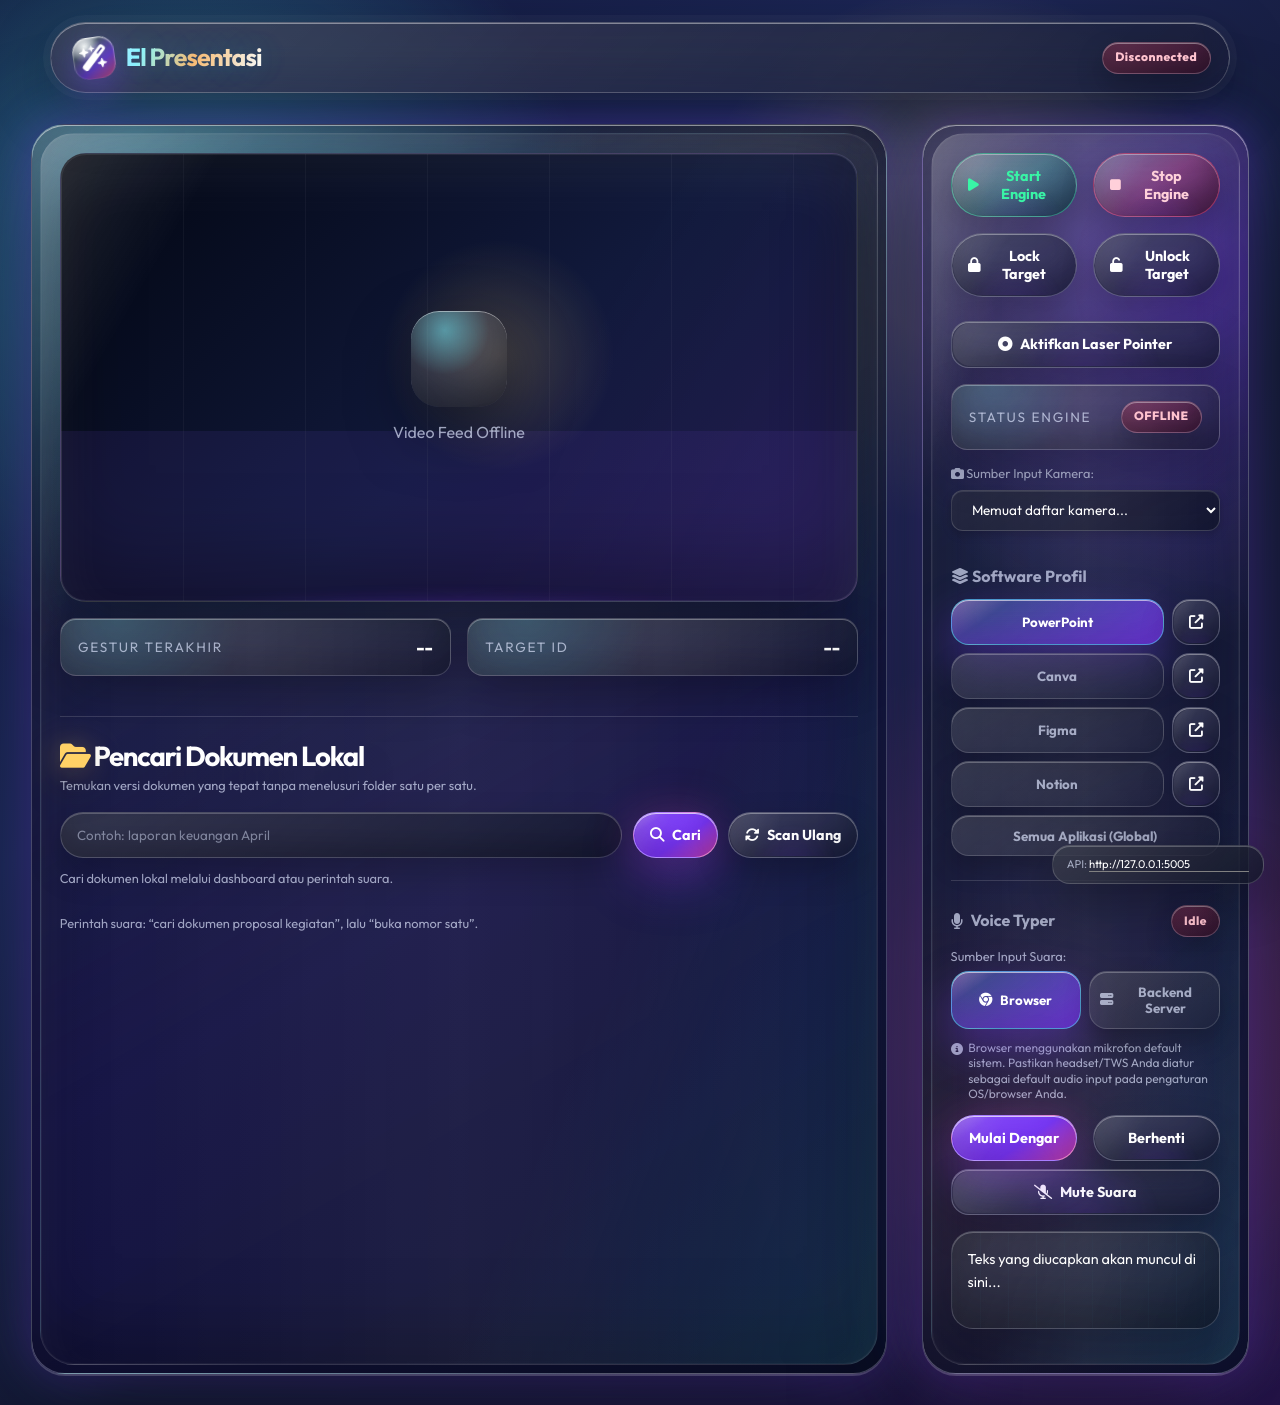
==== commit 5c477408: "feat: implement AppleScript slide deletion, L-Pose & Thumbs Down gestures, adjust sensitivity, and a" ====
--- a/frontend/index.html
+++ b/frontend/index.html
@@ -4,6 +4,106 @@
     <meta charset="UTF-8" />
     <meta name="viewport" content="width=device-width, initial-scale=1.0" />
     <title>El Presentasi - Dashboard</title>
+    <script>
+      (function() {
+        const errorQueue = [];
+        const originalLog = console.log;
+        const originalError = console.error;
+        const originalWarn = console.warn;
+
+        const safeStringify = (val) => {
+          try {
+            if (val === null) return 'null';
+            if (val === undefined) return 'undefined';
+            if (typeof val === 'object') {
+              if (val instanceof Error) {
+                return `${val.name}: ${val.message}\n${val.stack}`;
+              }
+              return JSON.stringify(val);
+            }
+            return String(val);
+          } catch (e) {
+            return `[Unserializable Object: ${val.constructor ? val.constructor.name : typeof val}]`;
+          }
+        };
+
+        window.onerror = function(message, source, lineno, colno, error) {
+          const msg = `${message} at ${source}:${lineno}:${colno}`;
+          errorQueue.push({level: 'exception', message: msg});
+          return false;
+        };
+
+        console.log = function(...args) {
+          try {
+            originalLog.apply(console, args);
+          } catch(e) {}
+          const msg = args.map(safeStringify).join(' ');
+          errorQueue.push({level: 'info', message: msg});
+        };
+        console.error = function(...args) {
+          try {
+            originalError.apply(console, args);
+          } catch(e) {}
+          const msg = args.map(safeStringify).join(' ');
+          errorQueue.push({level: 'error', message: msg});
+        };
+        console.warn = function(...args) {
+          try {
+            originalWarn.apply(console, args);
+          } catch(e) {}
+          const msg = args.map(safeStringify).join(' ');
+          errorQueue.push({level: 'warn', message: msg});
+        };
+
+        const initLogger = () => {
+          try {
+            const logToPython = (level, message) => {
+              if (window.pywebview && window.pywebview.api && window.pywebview.api.js_log) {
+                window.pywebview.api.js_log(level, message);
+              }
+            };
+            
+            console.log = function(...args) {
+              try {
+                originalLog.apply(console, args);
+              } catch(e) {}
+              logToPython('info', args.map(safeStringify).join(' '));
+            };
+            console.error = function(...args) {
+              try {
+                originalError.apply(console, args);
+              } catch(e) {}
+              logToPython('error', args.map(safeStringify).join(' '));
+            };
+            console.warn = function(...args) {
+              try {
+                originalWarn.apply(console, args);
+              } catch(e) {}
+              logToPython('warn', args.map(safeStringify).join(' '));
+            };
+            window.onerror = function(message, source, lineno, colno, error) {
+              logToPython('exception', `${message} at ${source}:${lineno}:${colno}`);
+              return false;
+            };
+
+            while (errorQueue.length > 0) {
+              const item = errorQueue.shift();
+              logToPython(item.level, "[Queued] " + item.message);
+            }
+            
+            logToPython('info', 'JS logger initialized and queue flushed.');
+          } catch (e) {
+            try { originalError('Failed to initialize JS to Python logger:', e); } catch(_) {}
+          }
+        };
+
+        if (window.pywebview && window.pywebview.api) {
+          initLogger();
+        } else {
+          window.addEventListener('pywebviewready', initLogger);
+        }
+      })();
+    </script>
     <link
       href="https://fonts.googleapis.com/css2?family=Outfit:wght@300;400;600;800&display=swap"
       rel="stylesheet"
@@ -93,8 +193,7 @@
           </div>
           <div class="document-results" id="document-results"></div>
           <p class="document-help">
-            Perintah suara: â€œcari dokumen proposal kegiatanâ€, lalu â€œbuka
-            nomor satuâ€.
+            Perintah suara: &ldquo;cari dokumen proposal kegiatan&rdquo;, lalu &ldquo;buka nomor satu&rdquo;.
           </p>
         </section>
       </div>
@@ -118,11 +217,21 @@
           <i class="fa-solid fa-circle-dot"></i> Aktifkan Laser Pointer
         </button>
 
-        <div class="status-card" style="margin-bottom: 1.5rem">
+        <div class="status-card" style="margin-bottom: 1rem">
           <div class="status-label">Status Engine</div>
           <div class="status-badge badge-inactive" id="status-engine">
             OFFLINE
           </div>
+        </div>
+
+        <!-- Sumber Kamera -->
+        <div class="camera-source-selector" style="margin-bottom: 1.5rem;">
+          <div style="font-size: 0.8rem; color: var(--text-muted); margin-bottom: 0.25rem;">
+            <i class="fa-solid fa-camera"></i> Sumber Input Kamera:
+          </div>
+          <select id="camera-device-select" class="custom-select" onchange="onCameraDeviceChange(event)">
+            <option value="default">Memuat daftar kamera...</option>
+          </select>
         </div>
 
         <div class="software-selector">
@@ -198,6 +307,16 @@
                 style="padding: 0 1rem; border-radius: 18px; display: flex; align-items: center; justify-content: center; height: auto;"
               >
                 <i class="fa-solid fa-up-right-from-square"></i>
+              </button>
+            </div>
+            <div style="display: flex; gap: 0.5rem; width: 100%;">
+              <button
+                class="software-btn"
+                id="btn-global"
+                onclick="setSoftware('global')"
+                style="flex: 1; margin: 0;"
+              >
+                Semua Aplikasi (Global)
               </button>
             </div>
           </div>
--- a/frontend/style.css
+++ b/frontend/style.css
@@ -47,12 +47,13 @@
       }
 
       html {
-        background: #0a1024;
+        background-color: #0a1024;
         scroll-behavior: smooth;
       }
 
       body {
-        background: radial-gradient(
+        background-color: #0a1024;
+        background-image: radial-gradient(
             circle at 75% 18%,
             rgba(255, 209, 102, 0.22) 0 6%,
             transparent 18%
@@ -80,13 +81,14 @@
         flex-direction: column;
         overflow-x: hidden;
         isolation: isolate;
-        perspective: 1400px;
+        /* perspective: 1400px; */
         text-rendering: geometricPrecision;
         -webkit-font-smoothing: antialiased;
       }
 
       body::before,
       body::after {
+        display: none;
         content: "";
         position: fixed;
         inset: 0;
@@ -211,8 +213,8 @@
             rgba(255, 255, 255, 0.045)
           ),
           rgba(13, 18, 46, 0.72);
-        backdrop-filter: blur(20px) saturate(1.4);
-        -webkit-backdrop-filter: blur(20px) saturate(1.4);
+        /* backdrop-filter: blur(20px) saturate(1.4); */
+        /* -webkit-backdrop-filter: blur(20px) saturate(1.4); */
         position: sticky;
         top: 18px;
         z-index: 100;
@@ -220,7 +222,7 @@
         box-shadow: inset 0 1px 0 rgba(255, 255, 255, 0.42),
           inset 0 -20px 44px rgba(20, 24, 64, 0.28),
           0 18px 58px rgba(0, 0, 0, 0.36), 0 0 0 7px rgba(255, 255, 255, 0.035);
-        transform-style: preserve-3d;
+        /* transform-style: preserve-3d; */
         transition: transform 900ms var(--ease-elastic),
           box-shadow 900ms var(--ease-heavy),
           border-color 900ms var(--ease-heavy);
@@ -291,8 +293,8 @@
         max-width: 1440px;
         margin: 0 auto;
         width: 100%;
-        perspective: 1600px;
-        transform-style: preserve-3d;
+        /* perspective: 1600px; */
+        /* transform-style: preserve-3d; */
       }
 
       @media (max-width: 1024px) {
@@ -303,7 +305,8 @@
 
       .glass-panel {
         position: relative;
-        background: linear-gradient(
+        background-color: rgba(16, 22, 57, 0.85);
+        background-image: linear-gradient(
             150deg,
             rgba(255, 255, 255, 0.24),
             rgba(255, 255, 255, 0.06) 18%,
@@ -327,21 +330,22 @@
           inset 0 -36px 76px rgba(0, 0, 0, 0.28),
           0 2px 0 rgba(255, 255, 255, 0.18), var(--shadow-ambient),
           var(--shadow-neon);
-        transform-style: preserve-3d;
+        /* transform-style: preserve-3d; */
         transform: translate3d(0, 0, 0) rotateX(0deg) rotateY(0deg) scale(1);
         transform-origin: center;
-        backface-visibility: hidden;
+        /* backface-visibility: hidden; */
         transition: transform var(--motion-hover-slow) var(--ease-hover),
           box-shadow var(--motion-hover-slow) var(--ease-silk),
           border-color var(--motion-hover) var(--ease-silk),
           filter var(--motion-hover) var(--ease-silk);
         overflow: hidden;
-        will-change: transform, box-shadow, filter;
+        /* will-change: transform, box-shadow, filter; */
       }
 
       .glass-panel:nth-child(2) {
         animation-delay: -3s;
-        background: linear-gradient(
+        background-color: rgba(16, 22, 57, 0.85);
+        background-image: linear-gradient(
             145deg,
             rgba(255, 255, 255, 0.2),
             rgba(255, 255, 255, 0.045) 25%,
@@ -428,7 +432,8 @@
       .video-container {
         width: 100%;
         aspect-ratio: 16/9;
-        background: radial-gradient(
+        background-color: #020611;
+        background-image: radial-gradient(
             circle at 55% 45%,
             rgba(255, 209, 102, 0.2),
             transparent 23%
@@ -441,7 +446,7 @@
         display: flex;
         align-items: center;
         justify-content: center;
-        transform-style: preserve-3d;
+        /* transform-style: preserve-3d; */
         box-shadow: inset 0 0 0 1px rgba(255, 255, 255, 0.08),
           inset 0 26px 56px rgba(255, 255, 255, 0.06),
           inset 0 -40px 80px rgba(0, 0, 0, 0.44),
@@ -591,8 +596,8 @@
         box-shadow: inset 0 1px 0 rgba(255, 255, 255, 0.38),
           inset 0 -16px 28px rgba(0, 0, 0, 0.23),
           0 14px 34px rgba(0, 0, 0, 0.24);
-        transform-style: preserve-3d;
-        will-change: transform;
+        /* transform-style: preserve-3d; */
+        /* will-change: transform; */
       }
 
       .btn::before,
@@ -751,7 +756,7 @@
         box-shadow: inset 0 1px 0 rgba(255, 255, 255, 0.32),
           inset 0 -16px 28px rgba(0, 0, 0, 0.21),
           0 18px 48px rgba(0, 0, 0, 0.24);
-        transform-style: preserve-3d;
+        /* transform-style: preserve-3d; */
         transition: transform 740ms var(--ease-elastic),
           border-color 740ms var(--ease-heavy),
           box-shadow 740ms var(--ease-heavy);
@@ -896,7 +901,7 @@
         gap: 0.5rem;
         box-shadow: inset 0 1px 0 rgba(255, 255, 255, 0.26),
           0 12px 26px rgba(0, 0, 0, 0.22);
-        transform-style: preserve-3d;
+        /* transform-style: preserve-3d; */
       }
       .software-btn::before {
         content: "";
@@ -1163,7 +1168,7 @@
         grid-template-columns: auto minmax(0, 1fr) auto;
         align-items: center;
         gap: 0.75rem;
-        transform-style: preserve-3d;
+        /* transform-style: preserve-3d; */
         transition: transform 760ms var(--ease-elastic),
           box-shadow 760ms var(--ease-heavy),
           border-color 760ms var(--ease-heavy), filter 760ms var(--ease-heavy);
@@ -1293,8 +1298,8 @@
         border: 1px solid rgba(255, 255, 255, 0.16);
         box-shadow: inset 0 1px 0 rgba(255, 255, 255, 0.24),
           0 18px 48px rgba(0, 0, 0, 0.32);
-        backdrop-filter: blur(14px) saturate(1.35);
-        -webkit-backdrop-filter: blur(14px) saturate(1.35);
+        /* backdrop-filter: blur(14px) saturate(1.35); */
+        /* -webkit-backdrop-filter: blur(14px) saturate(1.35); */
         transition: transform 700ms var(--ease-elastic),
           box-shadow 700ms var(--ease-heavy);
         z-index: 120;
@@ -1338,7 +1343,7 @@
       .api-config,
       .api-config input {
         transform-origin: center;
-        backface-visibility: hidden;
+        /* backface-visibility: hidden; */
         transition-duration: var(--motion-hover);
         transition-timing-function: var(--ease-hover);
         transition-delay: 0ms;
@@ -1373,7 +1378,7 @@
 
       @media (max-width: 760px) {
         body {
-          perspective: none;
+          /* perspective: none; */
         }
 
         header {
